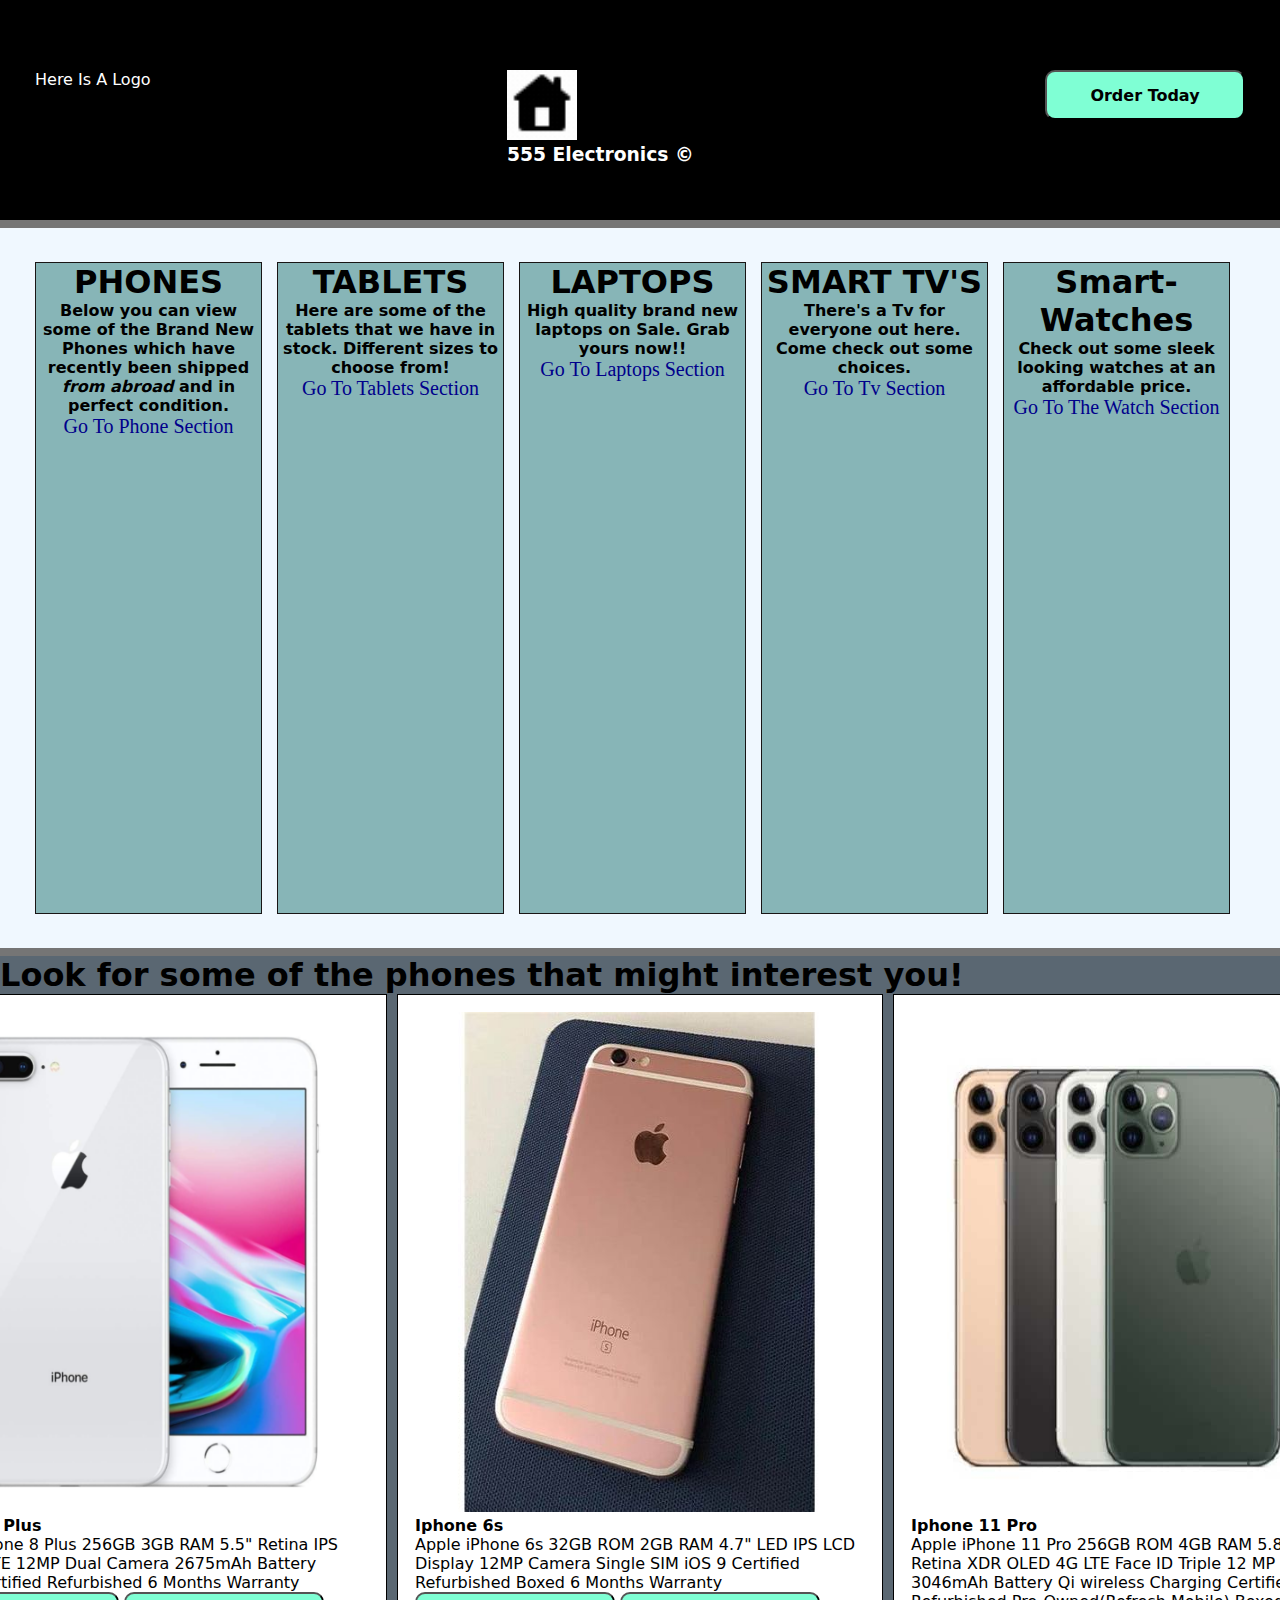
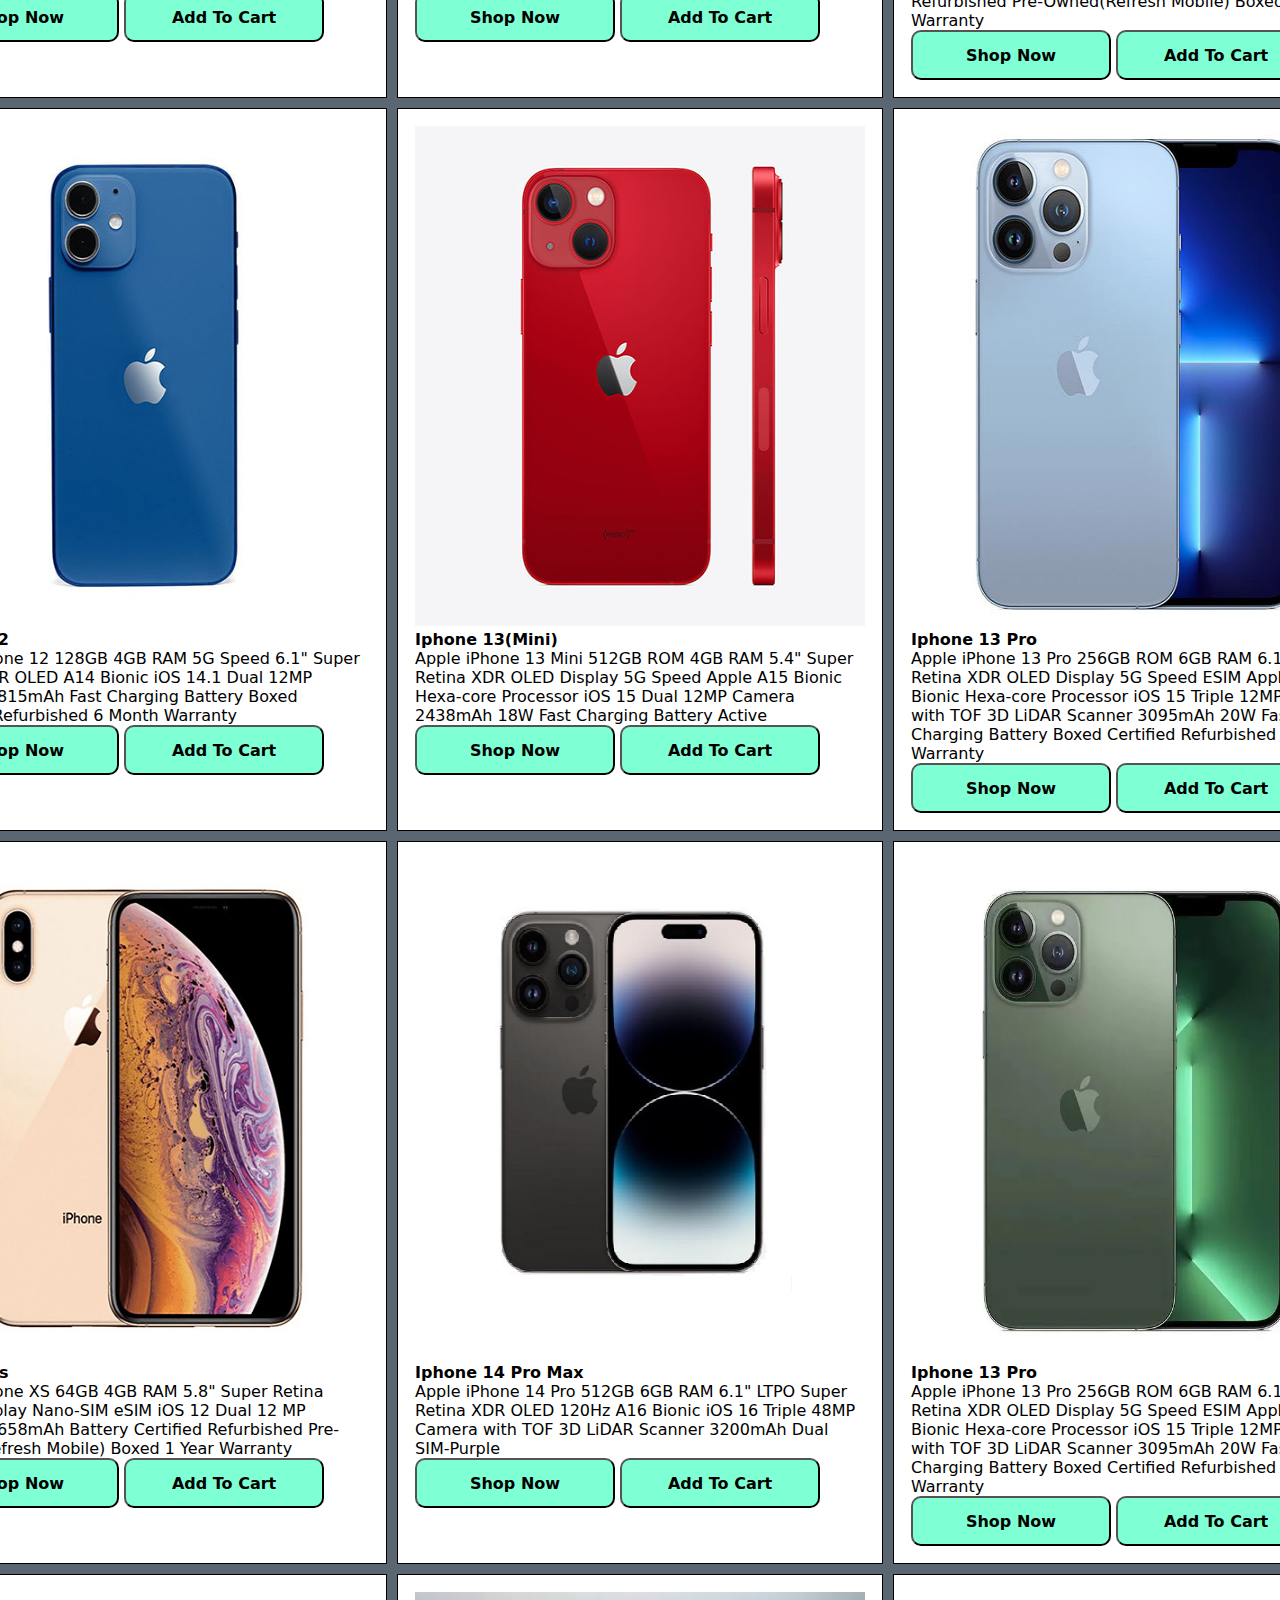
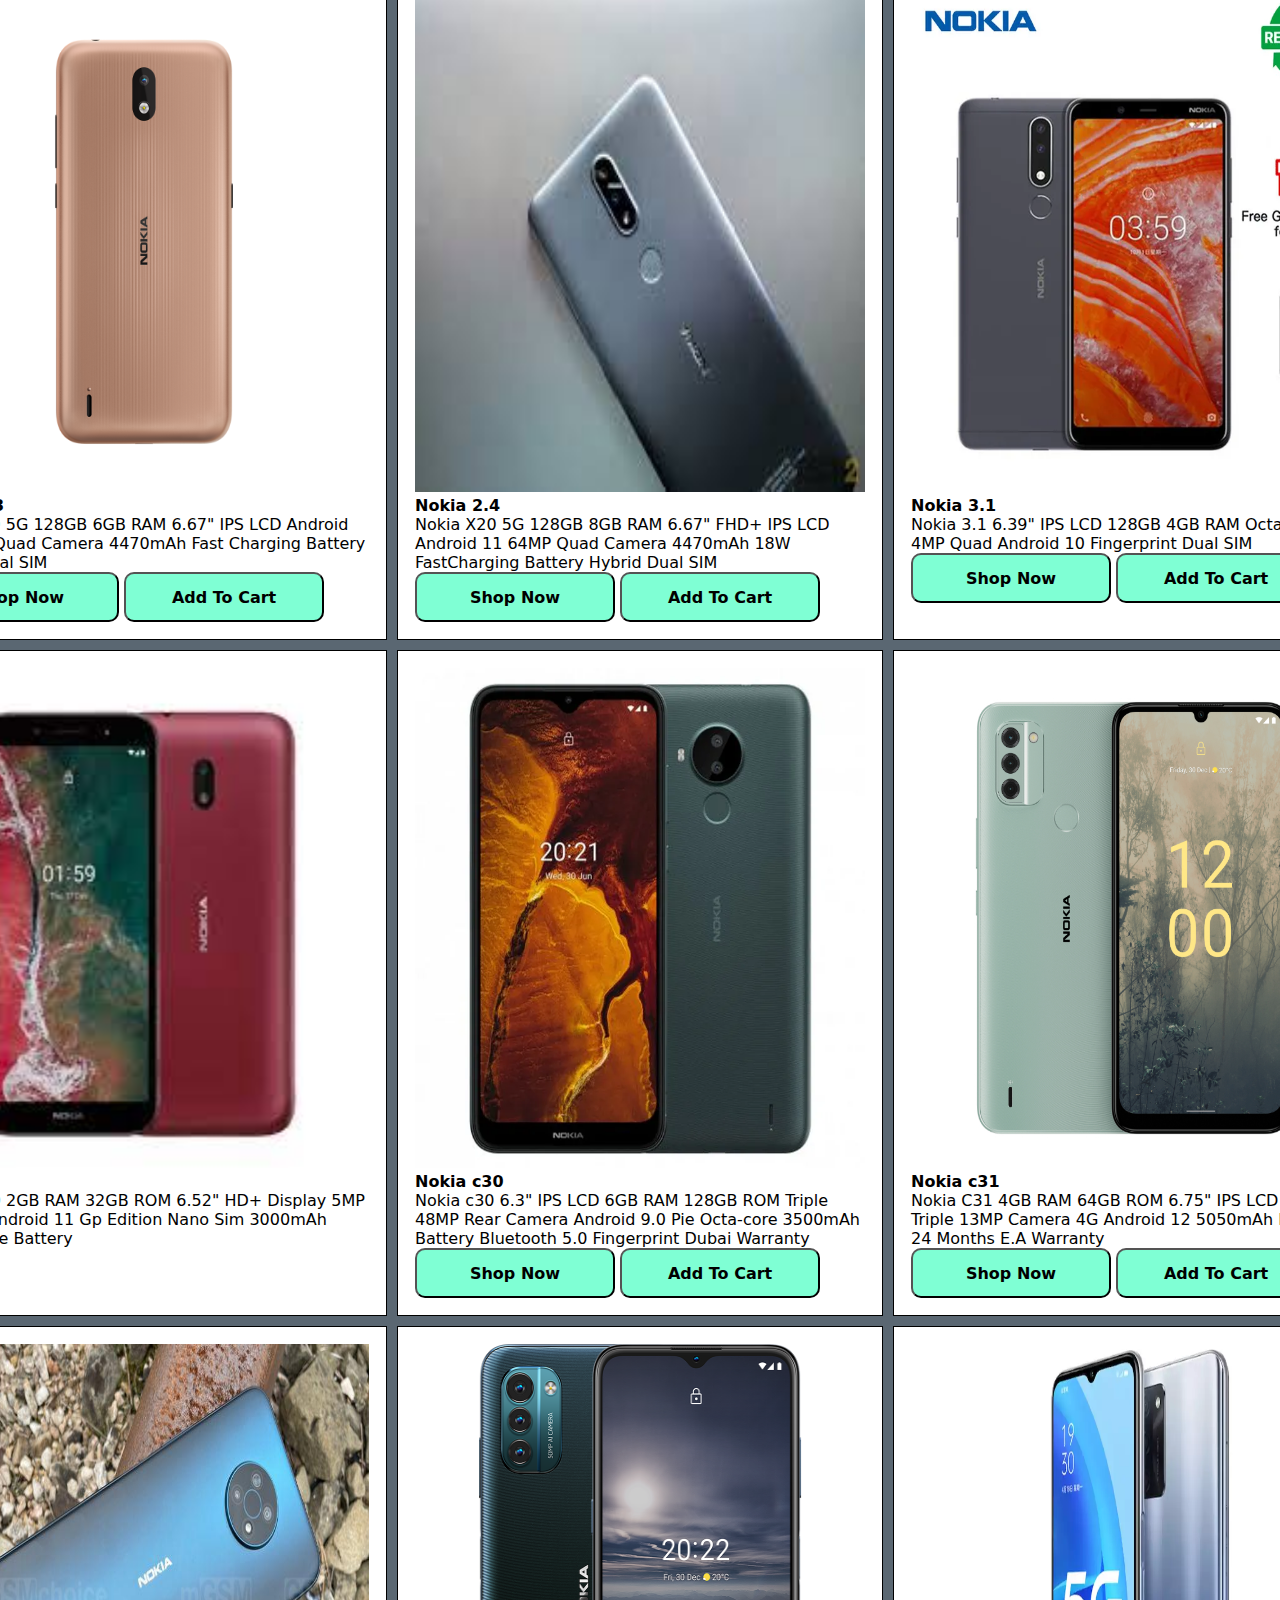
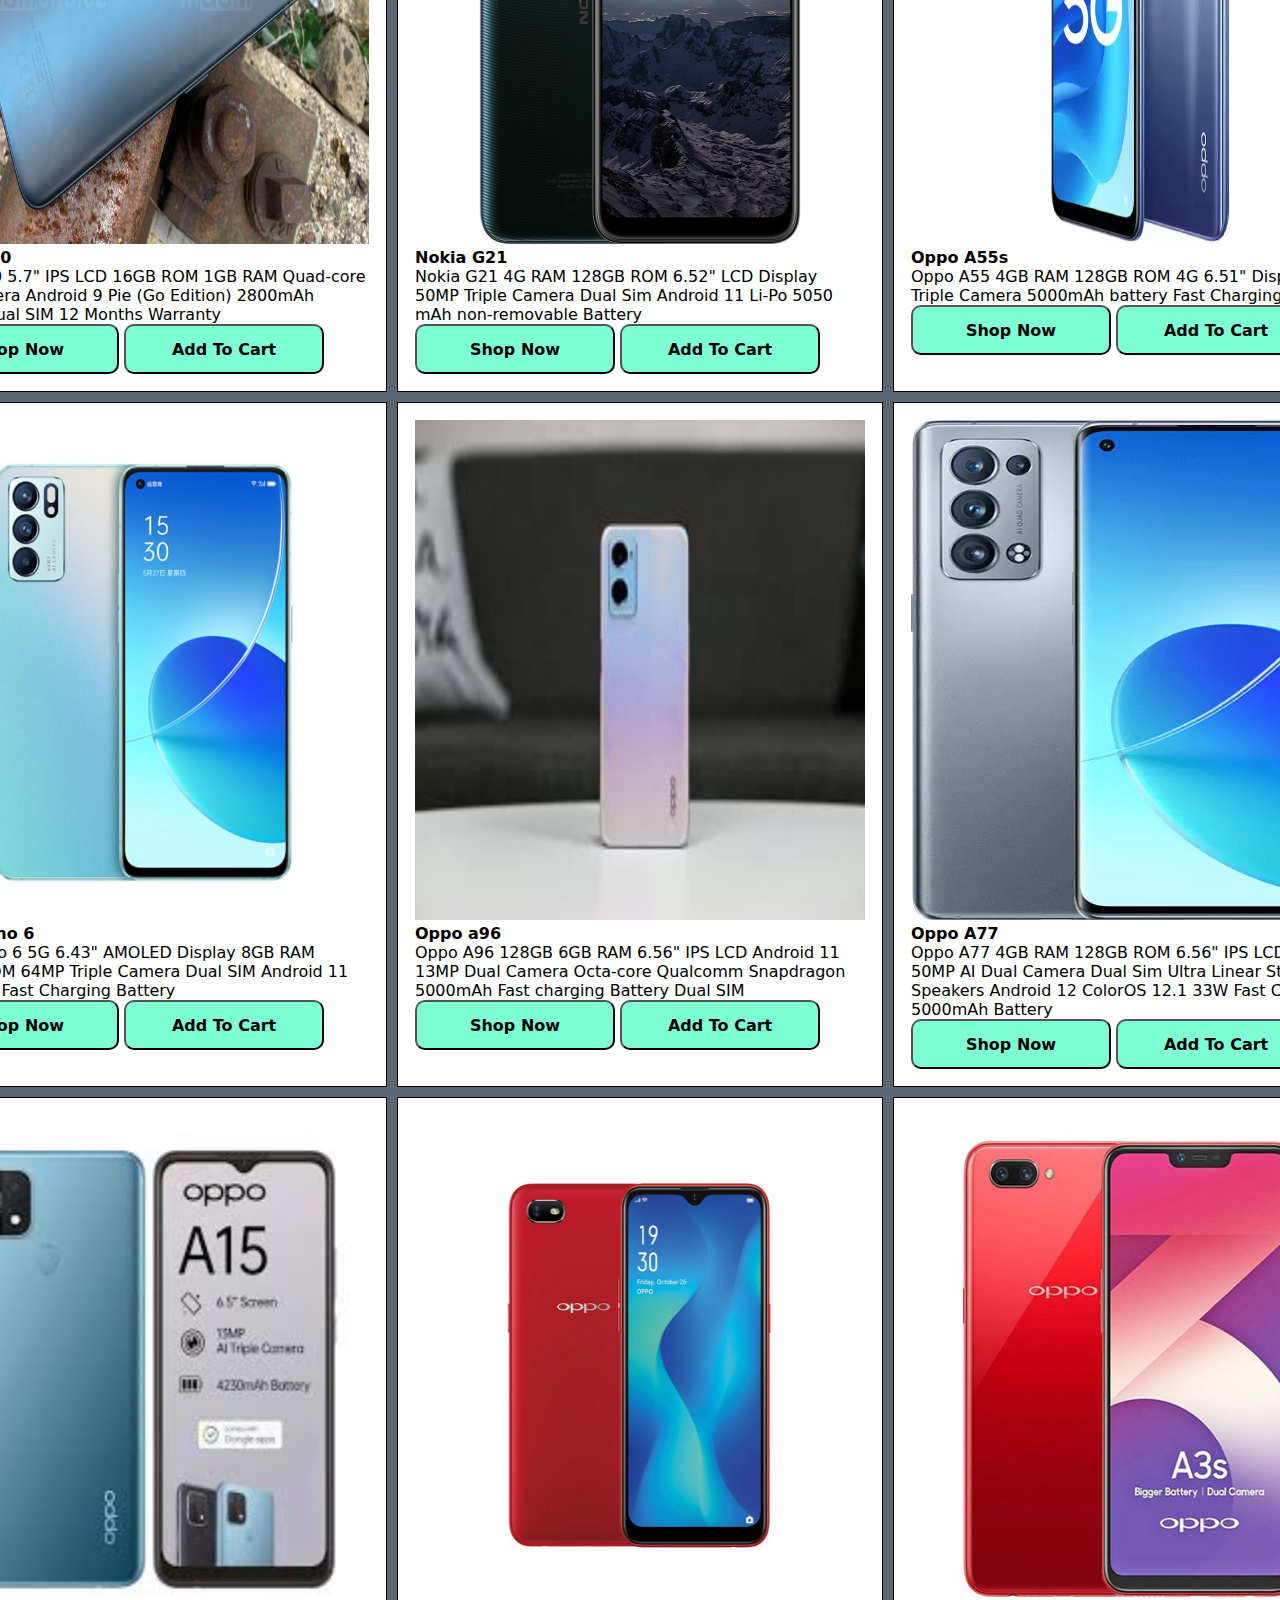
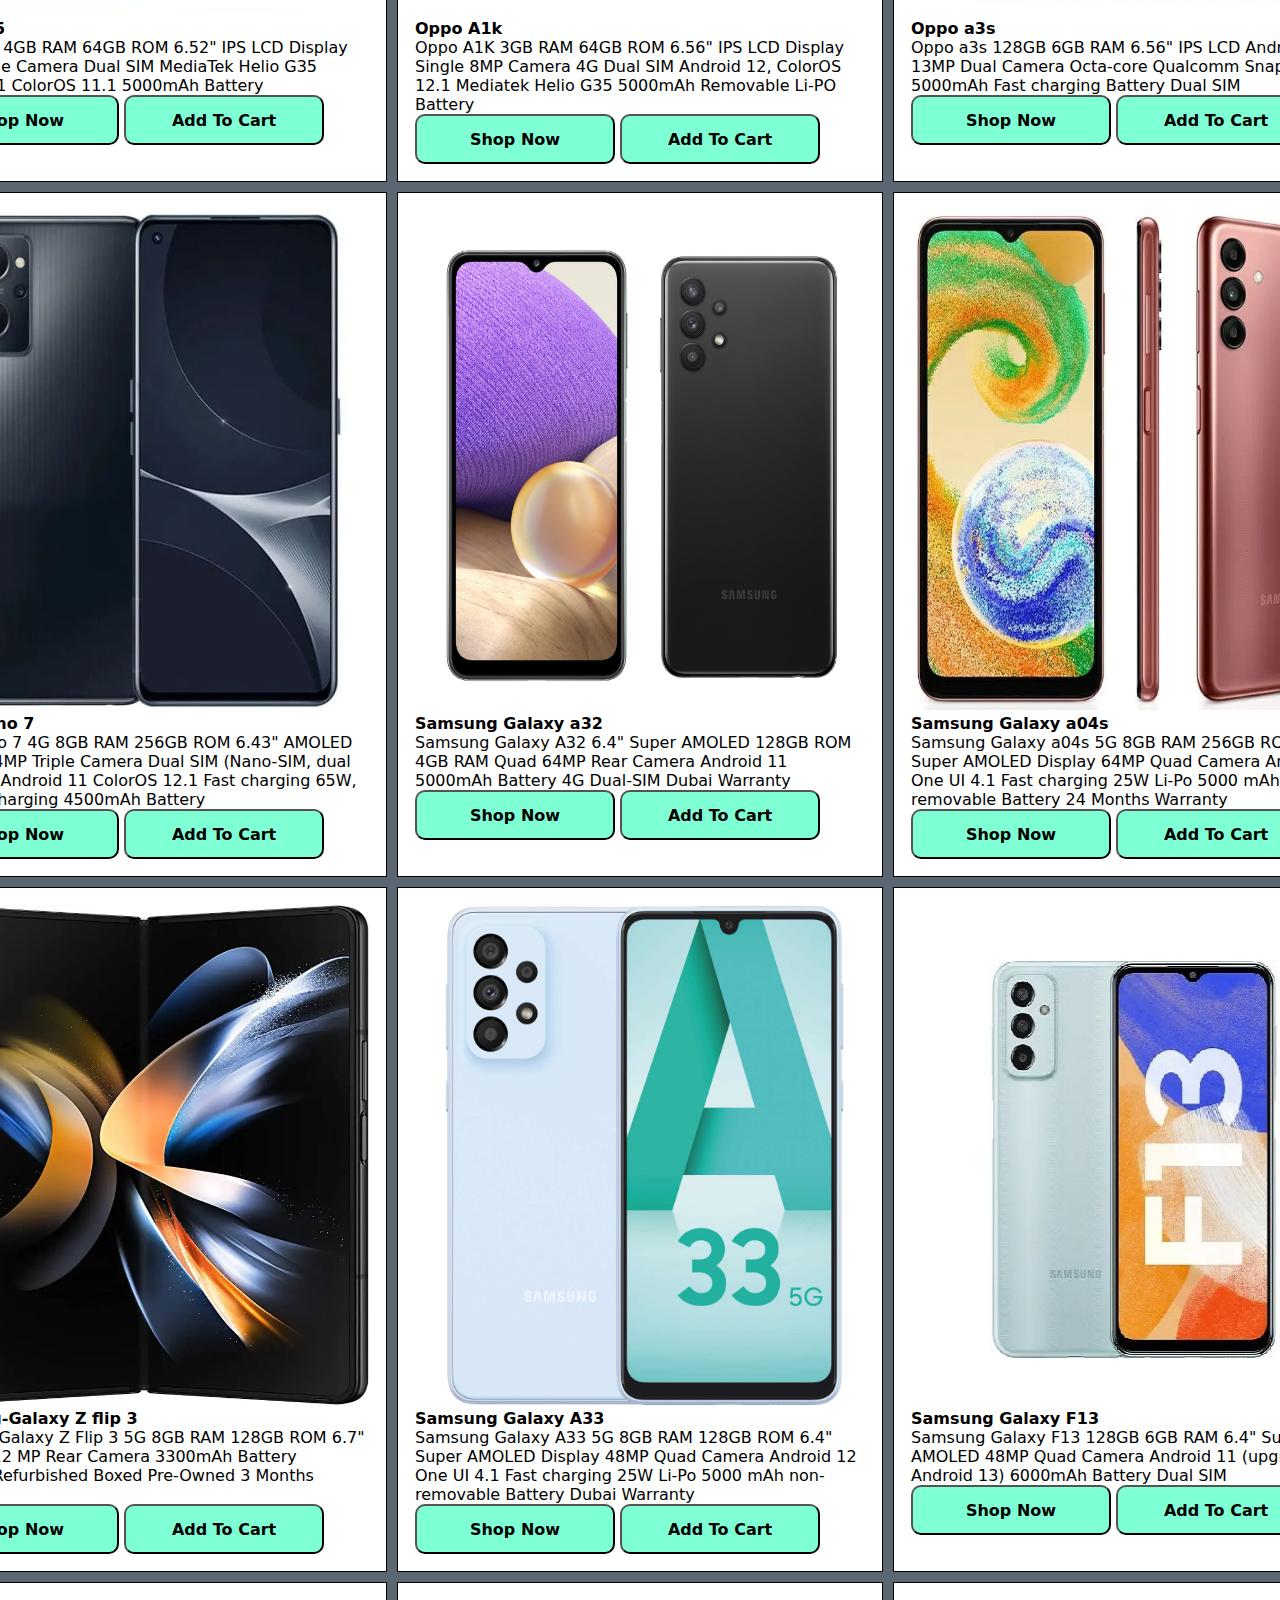
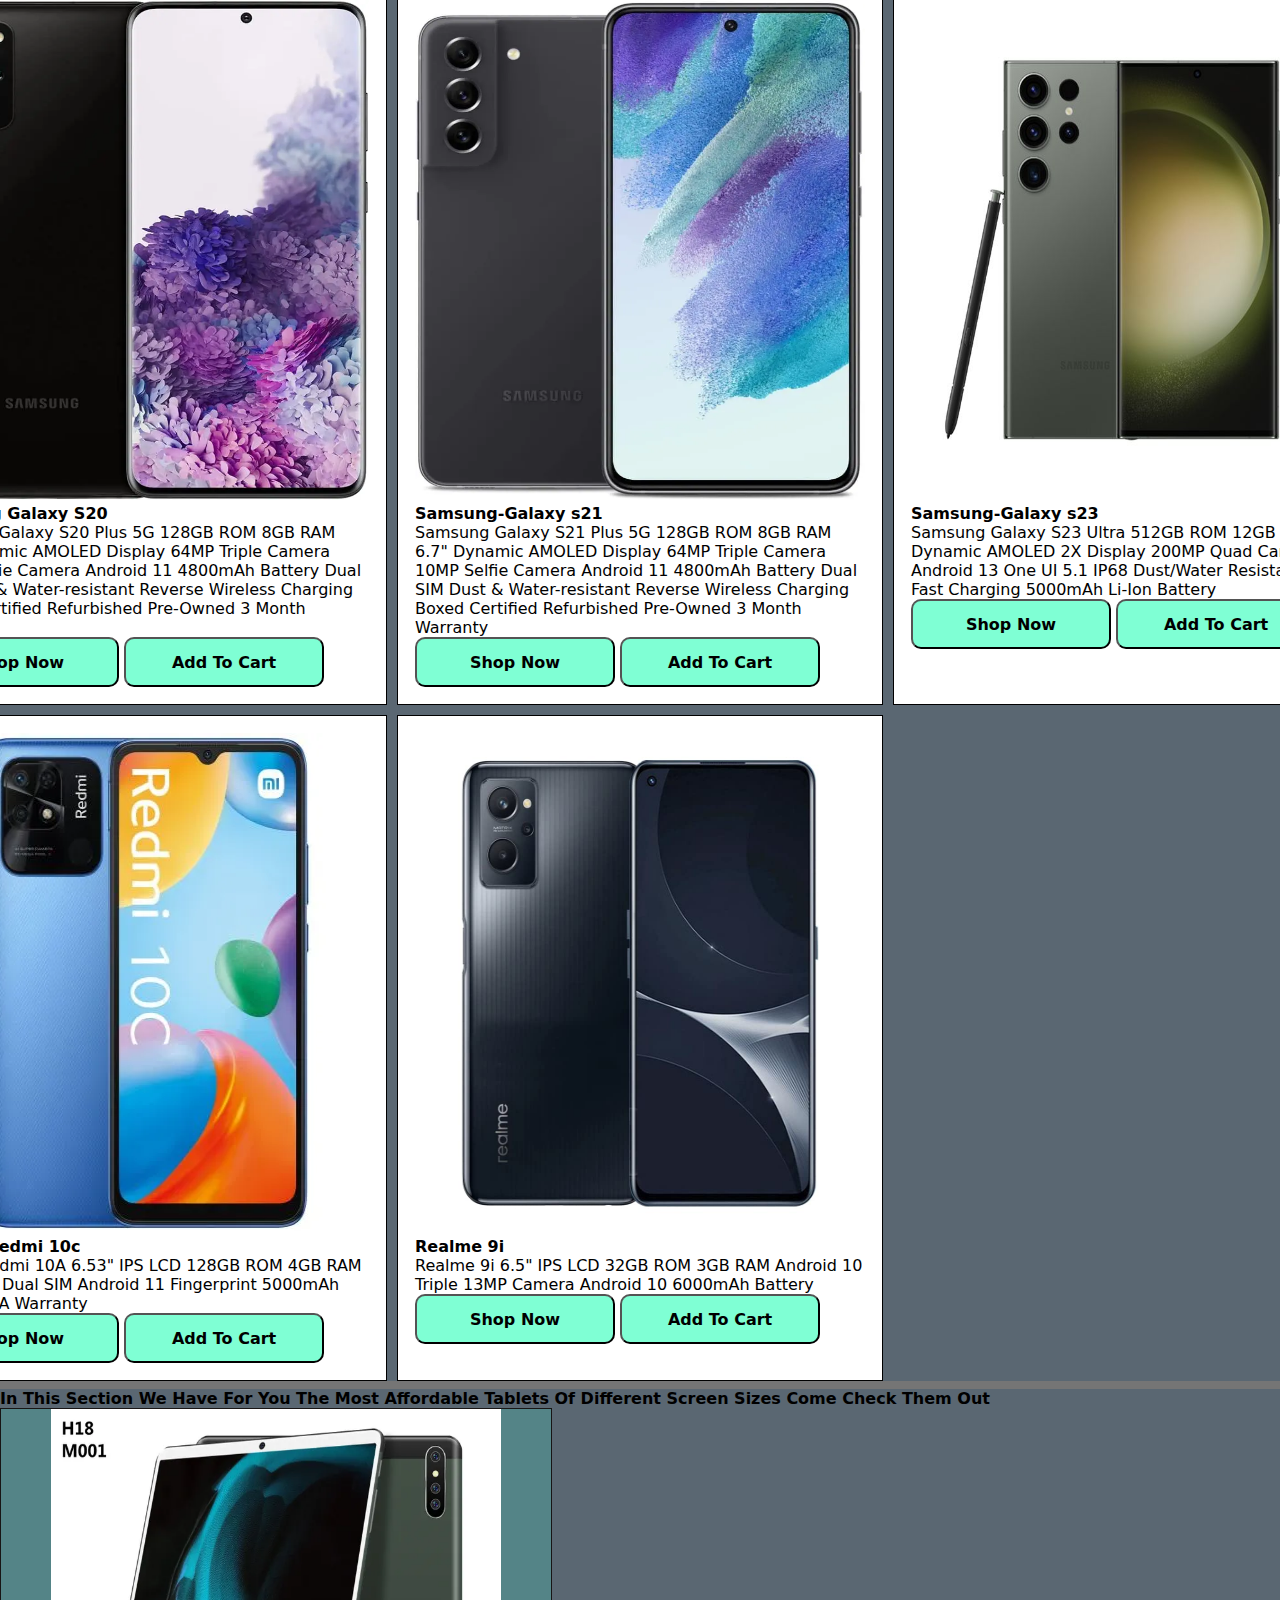
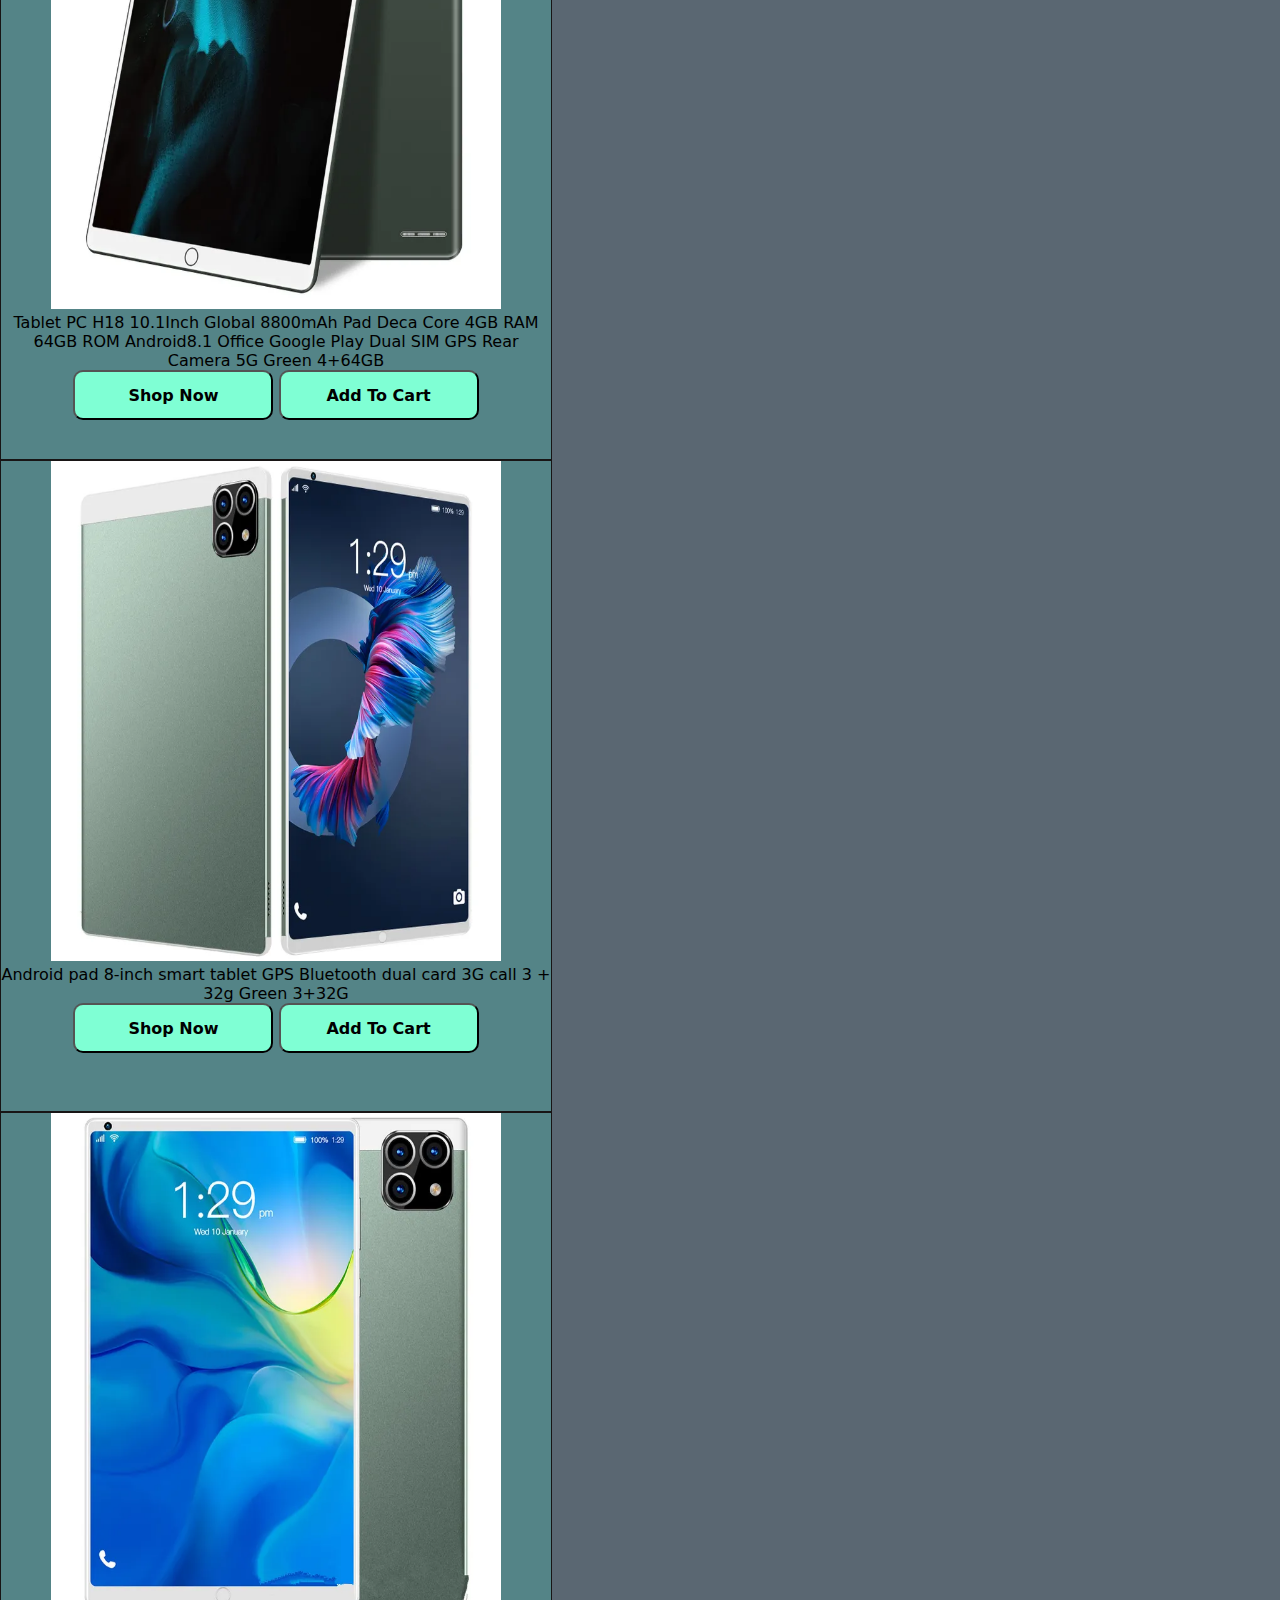
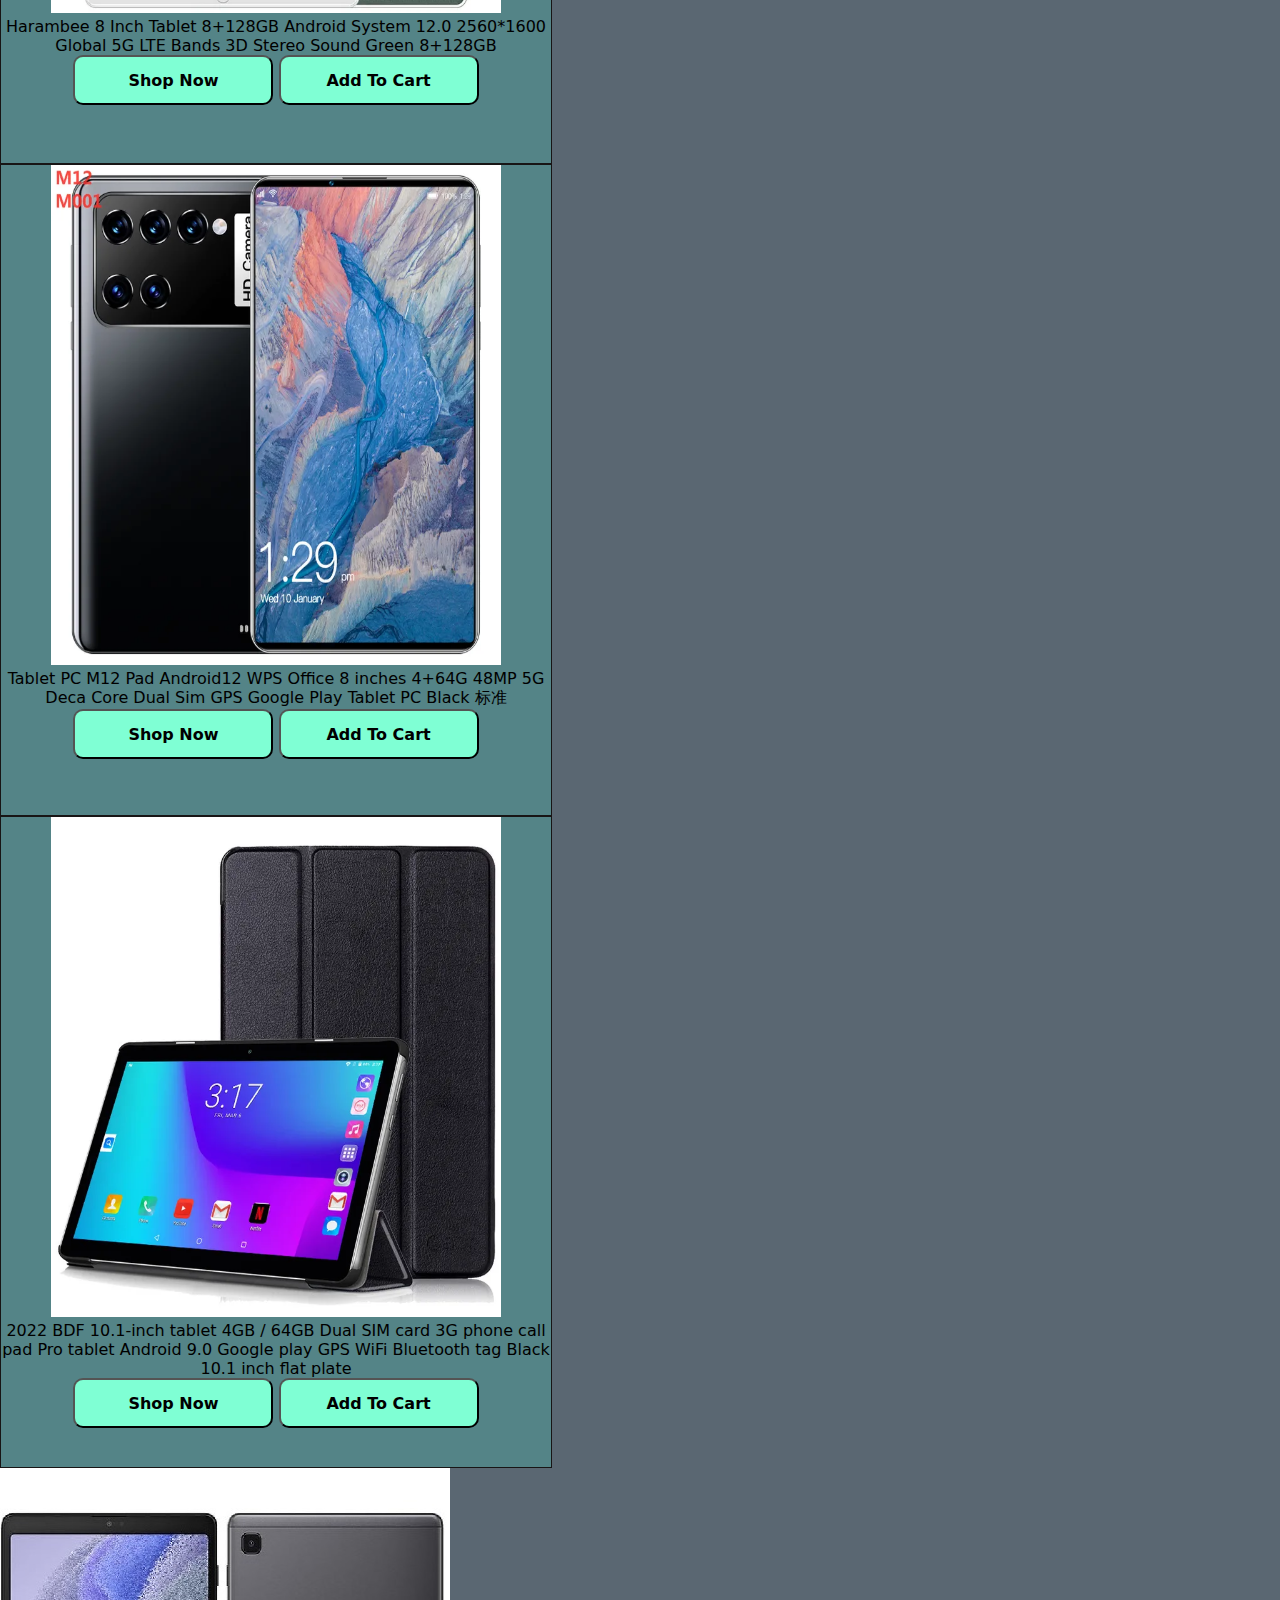
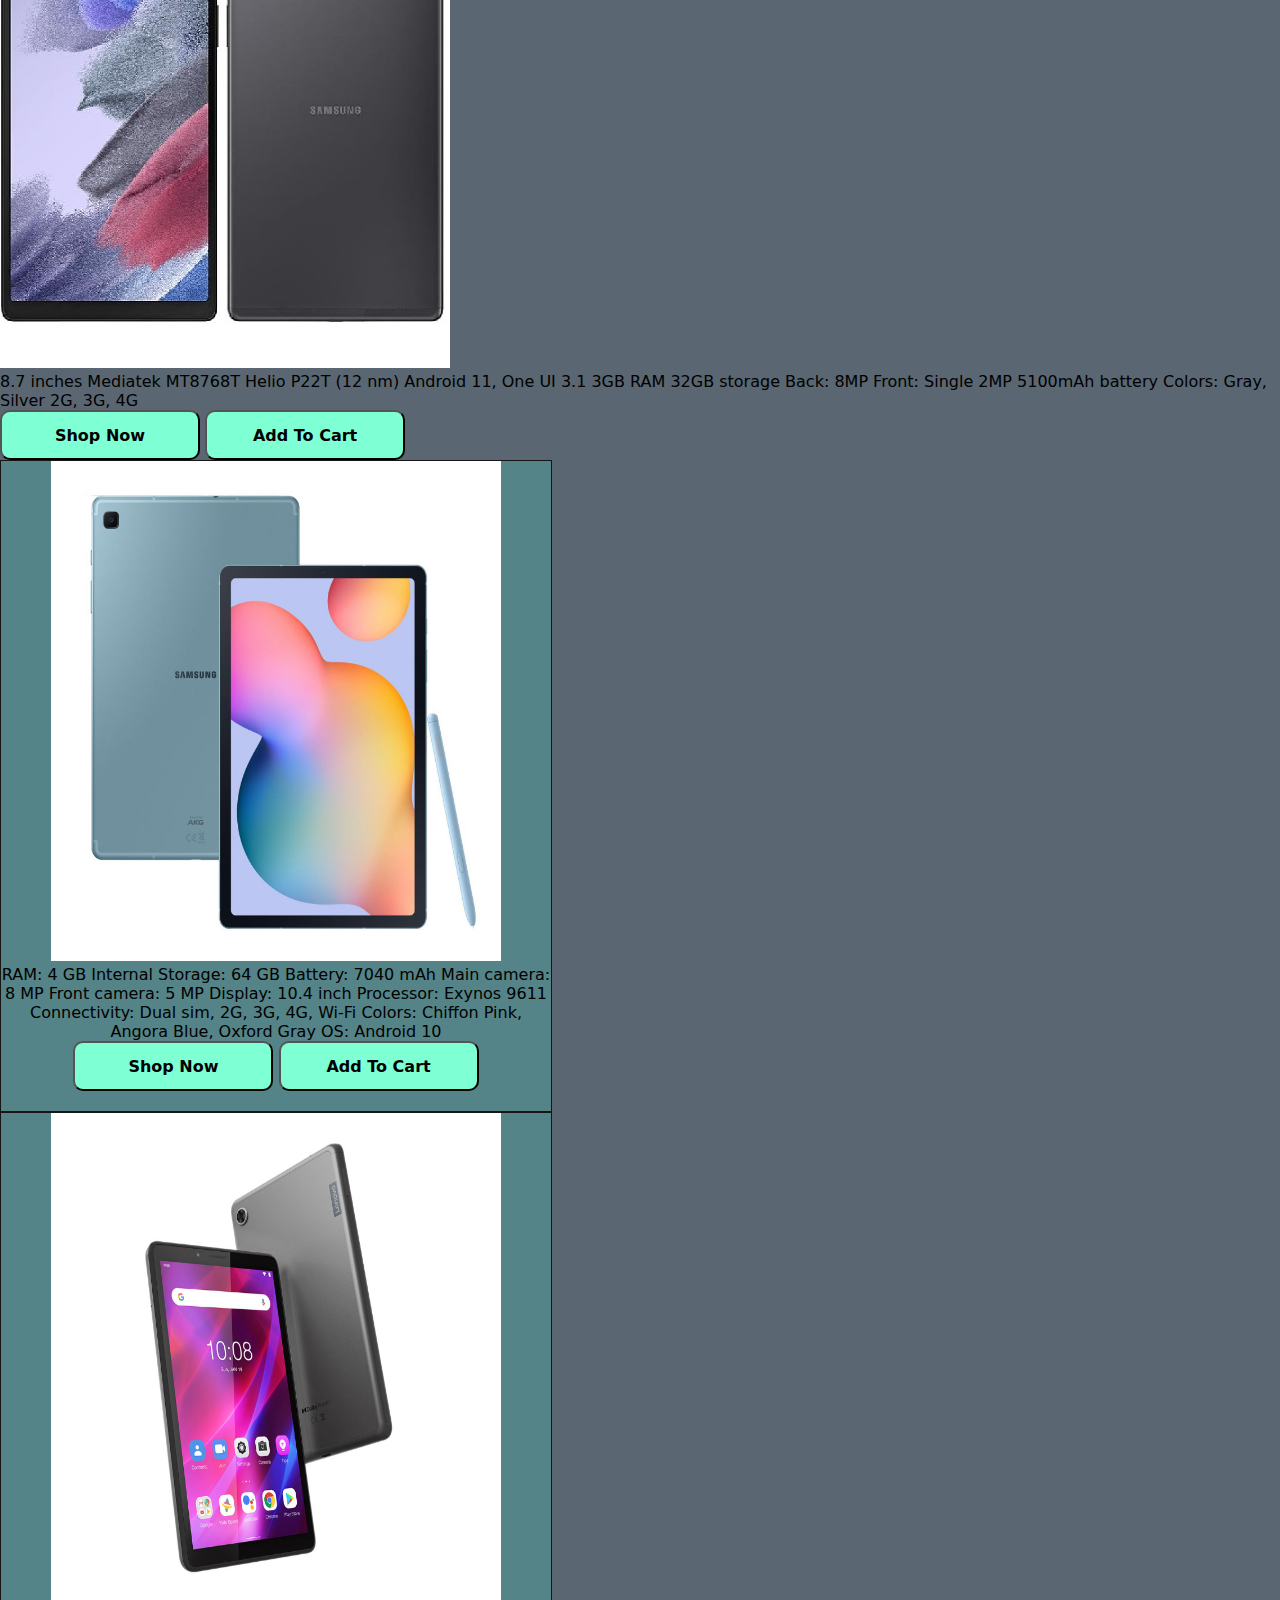
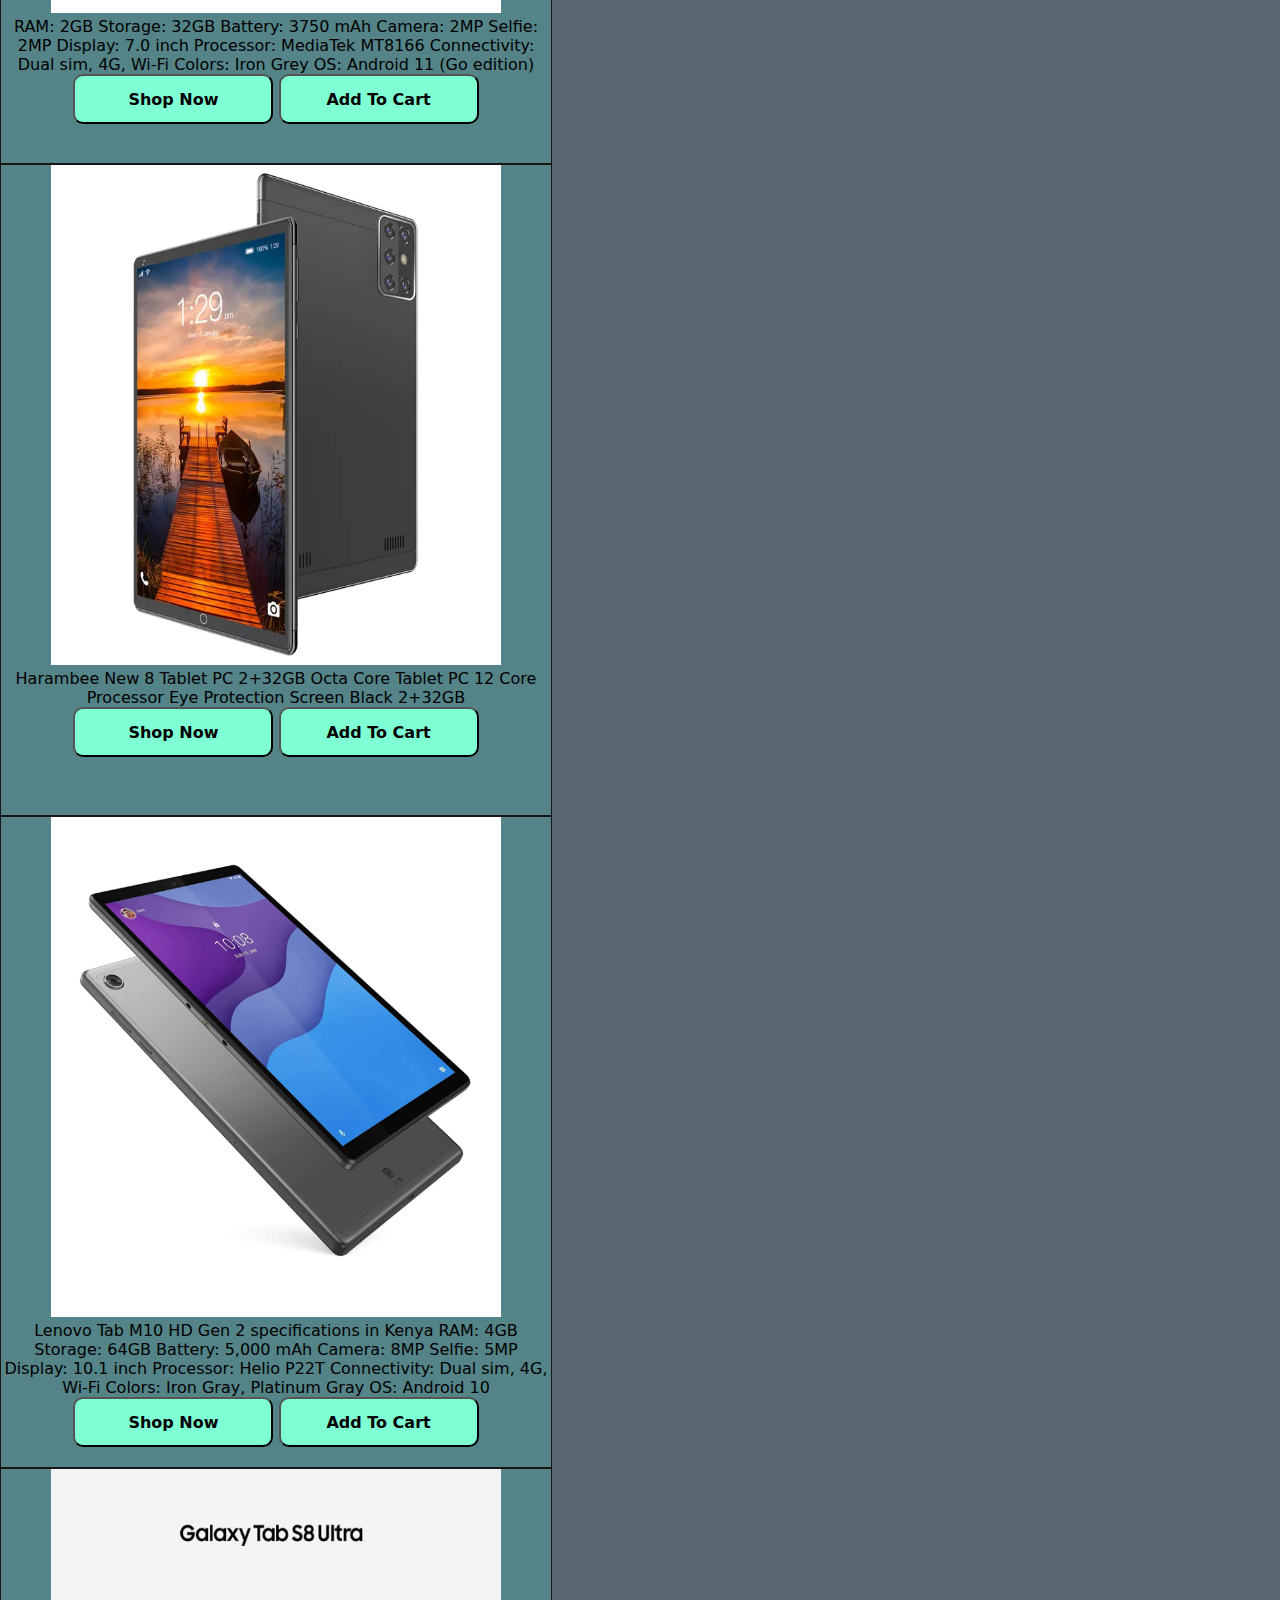
==== index.html @ b8b6669a "Added Images And A Tablets assets folder" ====
<!DOCTYPE html>
<html lang="en">
<head>
    <meta charset="UTF-8">
    <meta http-equiv="X-UA-Compatible" content="IE=edge">
    <meta name="viewport" content="width=device-width, initial-scale=1.0">
    <title>555 Electronics| |Kenya</title>
    <link rel="stylesheet" href="style.css">
    <link rel="shortcut icon" href="./General assets/icons8-multiple-devices-64.png" type="image/x-icon">
</head>
<body>
    <!-- This Is the Navigation Bar of The Website -->
    <nav>
        <div class="banner-wrap">
            <div class="home-logo">
                Here Is A Logo
                <img src="" alt="" >
            </div>

            <div class="store-name">
                <div class="home-gif"><img src="./General assets/icons8-home-page.gif" alt=""></div>
                <div>
                    <h3>555 Electronics &copy </h3>
                </div>
            </div>

            <div class="order-button">
                <button>Order Today</button>
            </div>
        </div>
    </nav>

<!--Here Is The Main Section Of The Ecommerce Page  -->
    <main>
        <section id="top-page">

            <!-- Phones Card -->
            <div class="phone">
                <div class="phone-card">
                    <h1 class="card-title">PHONES</h1>
                    <h4 class="card-sub-title">Below you can view some of the <strong>Brand New Phones</strong>  which have recently been shipped <em>from abroad</em> and in perfect condition.</h4> 
                    <a href="#phone-section">Go To Phone Section</a>
                </div>
            </div>


            <!-- Tablets Card -->
            <div class="tablets">
                <h1 class="card-title">TABLETS</h1>
                <h4 class="card-sub-title">Here are some of the tablets that we have in stock. <strong>Different sizes to choose from!</strong></h4>
                <a href="#tablets-section">Go To Tablets Section</a>
            </div>


            <!-- Laptops Card -->
            <div class="laptops">
                <div class="laptop-card">
                    <h1 class="card-title">LAPTOPS</h1>
                    <h4 class="card-sub-title">High quality brand new laptops on Sale. <strong>Grab yours now!!</strong></h4>
                    <a href="#laptop-section">Go To Laptops Section</a>
                </div>
            </div>


            <!-- TV'S Card -->
            <div class="tvs">
                <h1 class="card-title">SMART TV'S</h1>
                <h4 class="card-sub-title">There's a Tv for everyone out here. Come check out some choices.</h4>
                <a href="#tv-section">Go To Tv Section</a>
            </div>


            <!-- Smart Watches Card -->
            <div class="watches">
                <h1 class="card-title">Smart-Watches</h1>
                <h4 class="card-sub-title">Check out some sleek looking watches at an affordable price.</h4>
                <a href="#watch-section">Go To The Watch Section</a>
            </div>


        </section>

        <section id="phone-section">
            <h1>Look for some of the phones that might interest you!</h1>
            <div class="phone-selections">

                <div class="phones">
                    <img src="./Apple Assets/Apple-iPhone-8-Plus-Silver-510x510.png" alt="" class="phone-images">
                    <h4 class="names">Iphone 8 Plus</h4>
                    <p>Apple iPhone 8 Plus 256GB 3GB RAM 5.5" Retina IPS LCD 4G LTE 12MP Dual Camera 2675mAh Battery Boxed Certified Refurbished 6 Months Warranty</p>
                    <button>Shop Now</button>
                    <button>Add To Cart</button>
                </div>          
                <div class="phones">
                    <img src="./Apple Assets/Iphone 6s.jpg" alt="" class="phone-images"> 
                    <h4 class="names">Iphone 6s</h4>
                    <p>Apple iPhone 6s 32GB ROM 2GB RAM 4.7" LED IPS LCD Display 12MP Camera Single SIM iOS 9 Certified Refurbished Boxed 6 Months Warranty</p>
                    <button>Shop Now</button>
                    <button>Add To Cart</button>
                </div>
                <div class="phones">
                    <img src="./Apple Assets/Iphone 11 pro.jpg" alt="" class="phone-images">
                    <h4 class="names">Iphone 11 Pro</h4>
                    <p>Apple iPhone 11 Pro 256GB ROM 4GB RAM 5.8" Super Retina XDR OLED 4G LTE Face ID Triple 12 MP Camera 3046mAh Battery Qi wireless Charging Certified Refurbished Pre-Owned(Refresh Mobile) Boxed 1 Year Warranty</p>
                    <button>Shop Now</button>
                    <button>Add To Cart</button>
                </div>
                <div class="phones">
                    <img src="./Apple Assets/Iphone 12.jpg" alt="" class="phone-images">
                    <h4 class="names">Iphone 12</h4>
                    <p>Apple iPhone 12 128GB 4GB RAM 5G Speed 6.1" Super Retina XDR OLED A14 Bionic iOS 14.1 Dual 12MP Camera 2815mAh Fast Charging Battery Boxed Certified Refurbished 6 Month Warranty</p>
                    <button>Shop Now</button>
                    <button>Add To Cart</button>
                </div>
                <div class="phones">
                    <img src="./Apple Assets/Iphone 13 mini.jpg" alt="" class="phone-images">
                    <h4 class="names">Iphone 13(Mini)</h4>
                    <p>Apple iPhone 13 Mini 512GB ROM 4GB RAM 5.4" Super Retina XDR OLED Display 5G Speed Apple A15 Bionic Hexa-core Processor iOS 15 Dual 12MP Camera 2438mAh 18W Fast Charging Battery Active</p>
                    <button>Shop Now</button>
                    <button>Add To Cart</button>
                </div>
                <div class="phones">
                    <img src="./Apple Assets/Iphone 13 pro.jpg" alt="" class="phone-images">
                    <h4 class="names">Iphone 13 Pro</h4>
                    <p>Apple iPhone 13 Pro 256GB ROM 6GB RAM 6.1" Super Retina XDR OLED Display 5G Speed ESIM Apple A15 Bionic Hexa-core Processor iOS 15 Triple 12MP Camera with TOF 3D LiDAR Scanner 3095mAh 20W Fast Charging Battery Boxed Certified Refurbished 6 Month Warranty</p>
                    <button>Shop Now</button>
                    <button>Add To Cart</button>
                </div>
                <div class="phones">
                    <img src="./Apple Assets/Iphone xs.jpg" alt="" class="phone-images">
                    <h4 class="names">Iphone Xs</h4>
                    <p>Apple iPhone XS 64GB 4GB RAM 5.8" Super Retina OLED Display Nano-SIM eSIM iOS 12 Dual 12 MP Camera 2658mAh Battery Certified Refurbished Pre-Owned(Refresh Mobile) Boxed 1 Year Warranty</p>
                    <button>Shop Now</button>
                    <button>Add To Cart</button>
                </div>
                <div class="phones">
                    <img src="./Apple Assets/Iphone-14-Pro-Max-1TB-Space-Black.jpg" alt="" class="phone-images">
                    <h4 class="names">Iphone 14 Pro Max</h4>
                    <p>Apple iPhone 14 Pro 512GB 6GB RAM 6.1" LTPO Super Retina XDR OLED 120Hz A16 Bionic iOS 16 Triple 48MP Camera with TOF 3D LiDAR Scanner 3200mAh Dual SIM-Purple</p>
                    <button>Shop Now</button>
                    <button>Add To Cart</button>
                </div>
                <div class="phones">
                    <img src="./Apple Assets/Iphone 13 pro.webp" alt="" class="phone-images">
                    <h4 class="names">Iphone 13 Pro</h4>
                    <p>Apple iPhone 13 Pro 256GB ROM 6GB RAM 6.1" Super Retina XDR OLED Display 5G Speed ESIM Apple A15 Bionic Hexa-core Processor iOS 15 Triple 12MP Camera with TOF 3D LiDAR Scanner 3095mAh 20W Fast Charging Battery Boxed Certified Refurbished 6 Month Warranty</p>
                    <button>Shop Now</button>
                    <button>Add To Cart</button>
                    
                </div>
                <div class="phones">
                    <img src="./Nokia Assets/Nokia 1.3.png" alt="" class="phone-images">
                    <h4 class="names">  Nokia 1.3</h4>
                    <p>Nokia X10 5G 128GB 6GB RAM 6.67" IPS LCD Android 11 48MP Quad Camera 4470mAh Fast Charging Battery Hybrid Dual SIM</p>
                    <button>Shop Now</button>
                    <button>Add To Cart</button>
                </div>
                <div class="phones">
                    <img src="./Nokia Assets/nokia 2.4.jpeg" alt="" class="phone-images">
                    <h4 class="names">Nokia 2.4</h4>
                    <p>Nokia X20 5G 128GB 8GB RAM 6.67" FHD+ IPS LCD Android 11 64MP Quad Camera 4470mAh 18W FastCharging Battery Hybrid Dual SIM</p>
                    <button>Shop Now</button>
                    <button>Add To Cart</button>
                </div> 
                <div class="phones">
                    <img src="./Nokia Assets/Nokia 3.1.webp" alt="" class="phone-images">
                    <h4 class="names">Nokia 3.1</h4>
                    <p>Nokia 3.1 6.39" IPS LCD 128GB 4GB RAM Octa-core 4MP Quad Android 10 Fingerprint Dual SIM</p>
                    <button>Shop Now</button>
                    <button>Add To Cart</button>
                </div> 
                <div class="phones">
                    <img src="./Nokia Assets/Nokia c1.jpeg" alt="" class="phone-images">
                    <h4 class="names">Nokia c1</h4>
                    <p>Nokia C10 2GB RAM 32GB ROM 6.52" HD+ Display 5MP Camera Android 11 Gp Edition Nano Sim 3000mAh Removable Battery</p>
                </div>
                <div class="phones">
                    <img src="./Nokia Assets/Nokia c30.webp" alt="" class="phone-images">
                    <h4 class="names">Nokia c30</h4>
                    <p>Nokia c30 6.3" IPS LCD 6GB RAM 128GB ROM Triple 48MP Rear Camera Android 9.0 Pie Octa-core 3500mAh Battery Bluetooth 5.0 Fingerprint Dubai Warranty</p>
                    <button>Shop Now</button>
                    <button>Add To Cart</button>
                </div> 
                <div class="phones">
                    <img src="./Nokia Assets/Nokia C31.jpeg" alt="" class="phone-images">
                    <h4 class="names">Nokia c31</h4>
                    <p>Nokia C31 4GB RAM 64GB ROM 6.75" IPS LCD Display Triple 13MP Camera 4G Android 12 5050mAh Battery 24 Months E.A Warranty</p>
                    <button>Shop Now</button>
                    <button>Add To Cart</button>
                </div> 
                <div class="phones">
                    <img src="./Nokia Assets/Nokia G50.jpg" alt="" class="phone-images">
                    <h4 class="names">Nokia G50</h4>
                    <p>Nokia G50 5.7" IPS LCD 16GB ROM 1GB RAM Quad-core 5MP Camera Android 9 Pie (Go Edition) 2800mAh Battery Dual SIM 12 Months Warranty</p>
                    <button>Shop Now</button>
                    <button>Add To Cart</button>
                    
                </div>
                <div class="phones">
                    <img src="./Nokia Assets/nokia-G21.png" alt="" class="phone-images">
                    <h4 class="names">Nokia G21</h4>
                    <p>Nokia G21 4G RAM 128GB ROM 6.52" LCD Display 50MP Triple Camera Dual Sim Android 11 Li-Po 5050 mAh non-removable Battery</p>
                    <button>Shop Now</button>
                    <button>Add To Cart</button>
                </div>
                <div class="phones">
                    <img src="./Oppo Assets/Oppo A55s.webp" alt="" class="phone-images">
                    <h4 class="names">Oppo A55s</h4>
                    <p>Oppo A55 4GB RAM 128GB ROM 4G 6.51" Display 50MP Triple Camera 5000mAh battery Fast Charging 18W</p>
                    <button>Shop Now</button>
                    <button>Add To Cart</button>
                </div>
                <div class="phones">
                    <img src="./Oppo Assets/Oppo-Reno-6.jpg" alt="" class="phone-images">
                    <h4 class="names">Oppo Reno 6</h4>
                    <p>Oppo Reno 6 5G 6.43" AMOLED Display 8GB RAM 128GB ROM 64MP Triple Camera Dual SIM Android 11 4300mAh Fast Charging Battery</p>
                    <button>Shop Now</button>
                    <button>Add To Cart</button>
                </div> 
                <div class="phones">
                    <img src="./Oppo Assets/oppo a96.jpeg" alt=""  class="phone-images">
                    <h4 class="names">Oppo a96</h4>
                    <p>Oppo A96 128GB 6GB RAM 6.56" IPS LCD Android 11 13MP Dual Camera Octa-core Qualcomm Snapdragon 5000mAh Fast charging Battery Dual SIM</p>
                    <button>Shop Now</button>
                    <button>Add To Cart</button>
                </div>
                <div class="phones">
                    <img src="./Oppo Assets/Oppo A77.webp" alt="" class="phone-images">
                    <h4 class="names">Oppo A77</h4>
                    <p>Oppo A77 4GB RAM 128GB ROM 6.56" IPS LCD Display 50MP AI Dual Camera Dual Sim Ultra Linear Stereo Speakers Android 12 ColorOS 12.1 33W Fast Charging 5000mAh Battery</p>
                    <button>Shop Now</button>
                    <button>Add To Cart</button>
                </div>
                <div class="phones">
                    <img src="./Oppo Assets/oppo a 15.jpeg" alt="" class="phone-images">
                    <h4 class="names">Oppo a15</h4>
                    <p>Oppo A15 4GB RAM 64GB ROM 6.52" IPS LCD Display 13MP Triple Camera Dual SIM MediaTek Helio G35 Android 11 ColorOS 11.1 5000mAh Battery</p>
                    <button>Shop Now</button>
                    <button>Add To Cart</button>
                </div>
                <div class="phones">
                    <img src="./Oppo Assets/Oppo-A1k.png" alt="" class="phone-images">
                    <h4 class="names">Oppo A1k</h4>
                    <p>Oppo A1K 3GB RAM 64GB ROM 6.56" IPS LCD Display Single 8MP Camera 4G Dual SIM Android 12, ColorOS 12.1 Mediatek Helio G35 5000mAh Removable Li-PO Battery</p>
                    <button>Shop Now</button>
                    <button>Add To Cart</button>
                </div>
                <div class="phones">
                    <img src="./Oppo Assets/oppo-a3s.jpeg" alt="" class="phone-images">
                    <h4 class="names">Oppo a3s</h4>
                    <p>Oppo a3s 128GB 6GB RAM 6.56" IPS LCD Android 11 13MP Dual Camera Octa-core Qualcomm Snapdragon 5000mAh Fast charging Battery Dual SIM</p>
                    <button>Shop Now</button>
                    <button>Add To Cart</button>
                </div>
                <div class="phones">
                    <img src="./Oppo Assets/oppo reno 7.webp" alt="" class="phone-images">
                    <h4 class="names">Oppo Reno 7</h4>
                    <p>Oppo Reno 7 4G 8GB RAM 256GB ROM 6.43" AMOLED Display 64MP Triple Camera Dual SIM (Nano-SIM, dual stand-by) Android 11 ColorOS 12.1 Fast charging 65W, Reverse charging 4500mAh Battery</p>
                    <button>Shop Now</button>
                    <button>Add To Cart</button>
                </div>
                <div class="phones">
                    <img src="./Samsung Assets/a32.jpeg" alt="" class="phone-images">
                    <h4 class="names">Samsung Galaxy a32</h4>
                    <p>Samsung Galaxy A32 6.4" Super AMOLED 128GB ROM 4GB RAM Quad 64MP Rear Camera Android 11 5000mAh Battery 4G Dual-SIM Dubai Warranty</p>
                    <button>Shop Now</button>
                    <button>Add To Cart</button>
                </div>
                <div class="phones">
                    <img src="./Samsung Assets/Galaxy a04s.jpeg" alt="" class="phone-images">
                    <h4 class="names">Samsung Galaxy a04s</h4>
                    <p>Samsung Galaxy a04s 5G 8GB RAM 256GB ROM 6.5" Super AMOLED Display 64MP Quad Camera Android 12 One UI 4.1 Fast charging 25W Li-Po 5000 mAh non-removable Battery 24 Months Warranty</p>
                    <button>Shop Now</button>
                    <button>Add To Cart</button>
                </div>
                <div class="phones">
                    <img src="./Samsung Assets/Galaxy-z.jpg.webp" alt="" class="phone-images">
                    <h4 class="names">Samsung-Galaxy Z flip 3</h4>
                    <p>Samsung Galaxy Z Flip 3 5G 8GB RAM 128GB ROM 6.7" 12 MP + 12 MP Rear Camera 3300mAh Battery Certified Refurbished Boxed Pre-Owned 3 Months Warranty</p>
                    <button>Shop Now</button>
                    <button>Add To Cart</button>
                </div>
                <div class="phones">
                    <img src="./Samsung Assets/Samsung A33.png" alt="" class="phone-images">
                    <h4 class="names">Samsung Galaxy A33</h4>
                    <p>Samsung Galaxy A33 5G 8GB RAM 128GB ROM 6.4" Super AMOLED Display 48MP Quad Camera Android 12 One UI 4.1 Fast charging 25W Li-Po 5000 mAh non-removable Battery Dubai Warranty</p>
                    <button>Shop Now</button>
                    <button>Add To Cart</button>
                </div>
                <div class="phones">
                    <img src="./Samsung Assets/Samsung-Galaxy-F13-1.jpg" alt="" class="phone-images">
                    <h4 class="names">Samsung Galaxy F13</h4>
                    <p>	Samsung Galaxy F13 128GB 6GB RAM 6.4" Super AMOLED 48MP Quad Camera Android 11 (upgradable to Android 13) 6000mAh Battery Dual SIM</p>
                    <button>Shop Now</button>
                    <button>Add To Cart</button>
                </div>
                <div class="phones">
                    <img src="./Samsung Assets/s20.webp" alt="" class="phone-images">
                    <h4 class="names">Samsung Galaxy S20</h4>
                    <p>Samsung Galaxy S20 Plus 5G 128GB ROM 8GB RAM 6.4" Dynamic AMOLED Display 64MP Triple Camera 10MP Selfie Camera Android 11 4800mAh Battery Dual SIM Dust & Water-resistant Reverse Wireless Charging Boxed Certified Refurbished Pre-Owned 3 Month Warranty</p>
                    <button>Shop Now</button>
                    <button>Add To Cart</button>
                </div>
                <div class="phones">
                    <img src="./Samsung Assets/s21.webp" alt="" class="phone-images">
                    <h4 class="names">Samsung-Galaxy s21</h4>
                    <p>Samsung Galaxy S21 Plus 5G 128GB ROM 8GB RAM 6.7" Dynamic AMOLED Display 64MP Triple Camera 10MP Selfie Camera Android 11 4800mAh Battery Dual SIM Dust & Water-resistant Reverse Wireless Charging Boxed Certified Refurbished Pre-Owned 3 Month Warranty</p>
                    <button>Shop Now</button>
                    <button>Add To Cart</button>
                </div>
                <div class="phones">
                    <img src="./Samsung Assets/s23.jpg" alt="" class="phone-images">
                    <h4 class="names">Samsung-Galaxy s23</h4>
                    <p>Samsung Galaxy S23 Ultra 512GB ROM 12GB RAM 6.8" Dynamic AMOLED 2X Display 200MP Quad Camera Android 13 One UI 5.1 IP68 Dust/Water Resistant 45W Fast Charging 5000mAh Li-Ion Battery</p>
                    <button>Shop Now</button>
                    <button>Add To Cart</button>
                </div>
                <div class="phones">
                    <img src="./Xioami Assets/XIAOMI-Redmi-10C-6.71.webp" alt="" class="phone-images">
                    <h4 class="names">Xioami Redmi 10c</h4>
                    <p>Xiaomi Redmi 10A 6.53" IPS LCD 128GB ROM 4GB RAM Octa-core Dual SIM Android 11 Fingerprint 5000mAh Battery E.A Warranty</p>
                    <button>Shop Now</button>
                    <button>Add To Cart</button>
                </div>
                <div class="phones">
                    <img src="./Xioami Assets/Realme-9i.jpg" alt=""  class="phone-images">
                    <h4 class="names">Realme 9i</h4>
                    <p>Realme 9i 6.5" IPS LCD 32GB ROM 3GB RAM Android 10 Triple 13MP Camera Android 10 6000mAh Battery</p>
                    <button>Shop Now</button>
                    <button>Add To Cart</button>
                </div>    
                <!-- <div class="phones">
                    <img src="./Xioami Assets/Xiaomi-Redmi-Note-11s-1.jpg"  alt="" class="phone-images">
                    <h4 class="names">Xioami Redmi Note 11s</h4>
                    <p>Xiaomi Redmi Note 11s 6GB RAM 128GB ROM 6.43" AMOLED Display 108MP Quad Camera Android 11 MIUI 13 Li-Po 5000 mAh non-removable Battery</p>
                </div> -->
                <!-- <div class="phones">
                    <img src="./Xioami Assets/Xiaomi-Poco-M4-Pro-5G.jpg" alt="" class="phone-images">
                    <h4 class="names">Xioami Poco M4 Pro</h4>
                    <p>Xiaomi Poco M4 4GB RAM 128GB ROM 6.58" IPS LCD Display 50MP Triple Camera MediaTek Helio G99 Dual SIM Android 12, MIUI 13 5000mAh Battery</p>
                </div>
                <div class="phones">
                    <img src="./Xioami Assets/Xiaomi-12-Pro-5G-1.jpg" alt="" class="phone-images">
                    <h4 class="names">Xioami 12 Pro</h4>
                    <p>Xiaomi Mi 11 Ultra 5G 12GB RAM 256GB ROM 6.81" AMOLED Display 50MP Triple Camera Dual SIM Android 11, MIUI 12.5 Li-Po 5000 mAh, non-removable Battery</p>
                </div>
                <div class="phones">
                    <img src="./Xioami Assets/Xiaomi-Redmi-10.jpg" alt="" class="phone-images">
                    <h4 class="names">Xioami Redmi 10</h4>
                    <p>Xiaomi Redmi 10A 6.53" IPS LCD 128GB ROM 4GB RAM Octa-core Dual SIM Android 11 Fingerprint 5000mAh Battery E.A Warranty</p>
                </div> -->
            </div>
        </section>
        <section id="tablets-section">
            <h4>In This Section We Have For You The Most Affordable Tablets Of Different Screen Sizes Come Check Them Out</h4>
            <div class="tablet-selections">
                <div class="tablets">
                    <img src="./tablets/Tablet pc h81.webp" alt="" class="tablet-images">
                    <p>Tablet PC H18 10.1Inch Global 8800mAh Pad Deca Core 4GB RAM 64GB ROM Android8.1 Office Google Play Dual SIM GPS Rear Camera 5G Green 4+64GB</p>
                    <button>Shop Now</button>
                    <button>Add To Cart</button>
                </div>
                <div class="tablets">
                    <img src="./tablets/Android pad 8.webp" alt=""class="tablet-images">
                    <p>Android pad 8-inch smart tablet GPS Bluetooth dual card 3G call 3 + 32g Green 3+32G</p>
                    <button>Shop Now</button>
                    <button>Add To Cart</button>
                </div>
                <div class="tablets">
                    <img src="./tablets/Harambee 8.webp" alt=""class="tablet-images">
                    <p>Harambee 8 Inch Tablet 8+128GB Android System 12.0 2560*1600 Global 5G LTE Bands 3D Stereo Sound Green 8+128GB</p>
                    <button>Shop Now</button>
                    <button>Add To Cart</button>
                </div>
                <div class="tablets">
                    <img src="./tablets/Tablet pc m12.webp" alt=""class="tablet-images">
                    <p>Tablet PC M12 Pad Android12 WPS Office 8 inches 4+64G 48MP 5G Deca Core Dual Sim GPS Google Play Tablet PC Black 标准</p>
                    <button>Shop Now</button>
                    <button>Add To Cart</button>
                </div>
                <div class="tablets">
                    <img src="./tablets/bdf.webp" alt=""class="tablet-images">
                    <p>2022 BDF 10.1-inch tablet 4GB / 64GB Dual SIM card 3G phone call pad Pro tablet Android 9.0 Google play GPS WiFi Bluetooth tag Black 10.1 inch flat plate</p>
                    <button>Shop Now</button>
                    <button>Add To Cart</button>
                </div>
                <div>
                    <img src="./tablets/Samsung-Galaxy-Tab-A7-Lite-Gray.jpg" alt=""class="tablet-images">
                    <p>8.7 inches
                        Mediatek MT8768T Helio P22T (12 nm)
                        Android 11, One UI 3.1
                        3GB RAM
                        32GB storage
                        Back: 8MP
                        Front: Single 2MP
                        5100mAh battery
                        Colors: Gray, Silver
                        2G, 3G, 4G</p>
                    <button>Shop Now</button>
                    <button>Add To Cart</button>
                </div>
                <div class="tablets">
                    <img src="./tablets/Samsung-Galaxy-Tab-S6-Lite-a.jpg" alt=""class="tablet-images">
                    <p>RAM: 4 GB
                        Internal Storage: 64 GB
                        Battery: 7040 mAh
                        Main camera: 8 MP
                        Front camera: 5 MP
                        Display: 10.4 inch
                        Processor: Exynos 9611
                        Connectivity: Dual sim, 2G, 3G, 4G, Wi-Fi
                        Colors: Chiffon Pink, Angora Blue, Oxford Gray
                        OS: Android 10</p>
                    <button>Shop Now</button>
                    <button>Add To Cart</button>
                </div>
                <div class="tablets">
                    <img src="./tablets/Lenovo-Tab-M7-Gen-3.jpg" alt=""class="tablet-images">
                    <p>RAM: 2GB
                        Storage: 32GB
                        Battery: 3750 mAh
                        Camera: 2MP
                        Selfie: 2MP
                        Display: 7.0 inch
                        Processor: MediaTek MT8166
                        Connectivity: Dual sim, 4G, Wi-Fi
                        Colors: Iron Grey
                        OS: Android 11 (Go edition)</p>
                    <button>Shop Now</button>
                    <button>Add To Cart</button>
                </div>
                <div class="tablets">
                    <img src="./tablets/harambee 8 pc.webp" alt=""class="tablet-images">
                    <p>Harambee New 8 Tablet PC 2+32GB Octa Core Tablet PC 12 Core Processor Eye Protection Screen Black 2+32GB</p>
                    <button>Shop Now</button>
                    <button>Add To Cart</button>
                </div>
                <div class="tablets">
                    <img src="./tablets/Lenovo-Tab-M10-HD-Gen-2-a.jpg" alt=""class="tablet-images">
                    <p>Lenovo Tab M10 HD Gen 2 specifications in Kenya

                        RAM: 4GB
                        Storage: 64GB
                        Battery: 5,000 mAh
                        Camera: 8MP
                        Selfie: 5MP
                        Display: 10.1 inch
                        Processor: Helio P22T
                        Connectivity: Dual sim, 4G, Wi-Fi
                        Colors: Iron Gray, Platinum Gray
                        OS: Android 10</p>
                    <button>Shop Now</button>
                    <button>Add To Cart</button>
                </div>
                <div class="tablets">
                    <img src="./tablets/galaxy-tab-s8-ultra.jpg" alt=""class="tablet-images">
                    <p>Galaxy Tab S8 Ultra 
                        KES 193,995</p>
                    <button>Shop Now</button>
                    <button>Add To Cart</button>
                </div>
                <div class="tablets">
                    <img src="./tablets/galaxy tab s.webp" alt="" class="tablet-images">
                    <p>Refurbished Samsung Galaxy Tab S 10.5-inch tablet with 8 core fingerprint unlock wifi plug card 4G White T800 16g+WiFi</p>
                    <button>Shop Now</button>
                    <button>Add To Cart</button>
                </div>
                <div class="tablets">
                    <img src="./tablets/harambee 8 inch.webp" alt="" class="tablet-images">
                    <p>Harambee 8 inch Octa-core Smart Tablet Eye Protection Large Screen 16+32MP 12+512GB 5600mAh Green 12+512GB</p>
                    <button>Shop Now</button>
                    <button>Add To Cart</button>
                </div>
            </div>
        </section>

        <section id="laptop-section"></section>

        <section id="tv-section"></section>

        <section id="watch-section"></section>

        <section id="brands"></section>
    </main>
    <!-- The Footer Of The Website -->
    <footer>
        <div></div>
        <div></div>
        <div></div>
        <div></div>
    </footer>
</body>
</html>
---- style.css ----
@import url('https://fonts.googleapis.com/css2?family=Open+Sans:ital,wght@0,300;0,400;0,500;0,600;0,800;1,300;1,400;1,500;1,600&family=Roboto&display=swap');

*{
    font-family: system-ui, -apple-system, BlinkMacSystemFont, 'Segoe UI', Roboto, Oxygen, Ubuntu, Cantarell, 'Open Sans', 'Helvetica Neue', sans-serif;
    margin: 0;
    padding: 0;
}

/* Navigation Bar Styles */
.banner-wrap{
    border-bottom: 8px solid #757575;
    background: black;
    color: white;
    height: 150px;
    /* position: fixed; */
    display: flex;
    justify-content: space-between;
    align-content: center;
    padding-top: 70px;
    padding-left: 35px;
    padding-right: 35px;
}

.home-gif img{
    height: 70px;
}

.order-button >button {
    color: black;
    background-color: aquamarine;
    width: 200px;
    height: 50px;
    font-size: medium;
    border-radius: 10px;
}

.order-button >button:hover{
    cursor: pointer;
    background: #757575;
    color: white;
    font-size: large;
}

a{
    text-decoration: none;
    font-family: cursive;
    font-size: 20px;
    color: darkblue;
}


/* Top-page styles */
#top-page{
    border-bottom: 8px solid #757575;
    display: flex;
    flex-direction: row;
    justify-content: space-between;
    align-items: center;
    height: 700px;
    row-gap: 20px;
    padding: 10px 35px;
    background: aliceblue;
}


/* Card Styles */
.phone{
    border: 1px solid rgb(24, 21, 21);
    background: rgba(82, 146, 146, 0.664);
    height: 650px;
    width: 550px;
    margin-right: 15px;
    text-align: center;
}

.tablets{
    border: 1px solid rgb(24, 21, 21);
    background: rgba(82, 146, 146, 0.664);
    height: 650px;
    width: 550px;
    margin-right: 15px;
    text-align: center;
}

.laptops{
    border: 1px solid rgb(24, 21, 21);
    background: rgba(82, 146, 146, 0.664);
    height: 650px;
    width: 550px;
    margin-right: 15px;
    text-align: center;
}

.tvs{
    border: 1px solid rgb(24, 21, 21);
    background: rgba(82, 146, 146, 0.664);
    height: 650px;
    width: 550px;
    margin-right: 15px;
    text-align: center;
}

.watches{
    border: 1px solid rgb(24, 21, 21);
    background: rgba(82, 146, 146, 0.664);
    height: 650px;
    width: 550px;
    margin-right: 15px;
    text-align: center;
}

/*  Images Edits */
.phone-images{
    height: 500px;
    width: 450px;
}

.tablet-images{
    height: 500px;
    width: 450px;
}

/* Section Edits */
#phone-section{
    border-bottom: 8px solid #757575;
    background: rgb(90, 103, 114);  
}

#tablets-section{
    border-bottom: 8px solid #757575;
    background: rgb(90, 103, 114);
}

#laptop-section{
    border-bottom: 8px solid #757575;
    background: rgb(90, 103, 114);
}

#tv-section{
    border-bottom: 8px solid #757575;
    background: rgb(90, 103, 114);
}

#watch-section{
    border-bottom: 8px solid #757575;
    background: rgb(90, 103, 114);
}

/* Different selections */
.phone-selections{
    display: grid;
    justify-content: center;
    align-content: center;
    grid-template-columns: 1fr 1fr 1fr ;
    grid-row-gap: 10px;
}


.phones{
    background: white;
    color: black;
    font-size: medium;
    border: 1px solid black;
    padding: 17px;
    margin-left:5px ;
    margin-right: 5px;
}

button{
    width: 200px;
    height: 50px;
    background-color: aquamarine;
    color: black;
    font-size: medium ;
    font-weight: 600;
    border-radius: 10px;
}

button:hover{
    cursor: pointer;
}
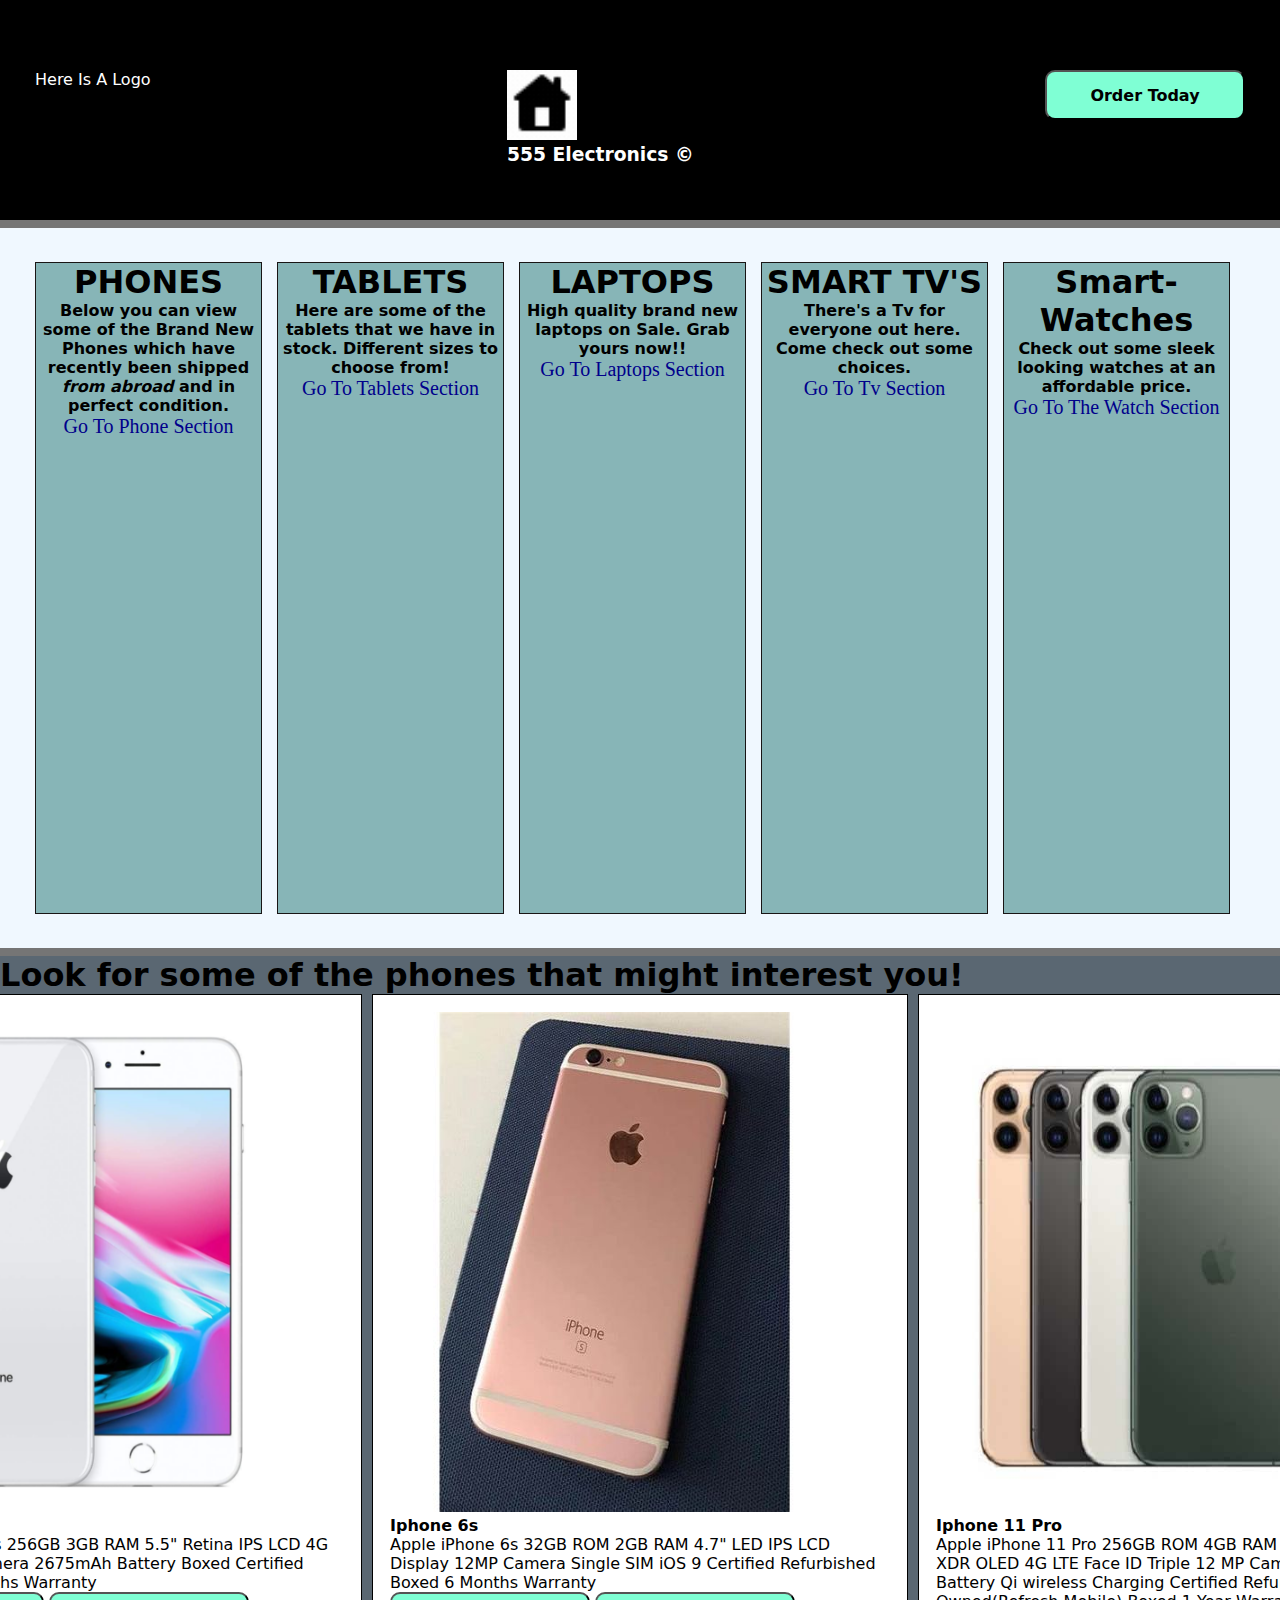
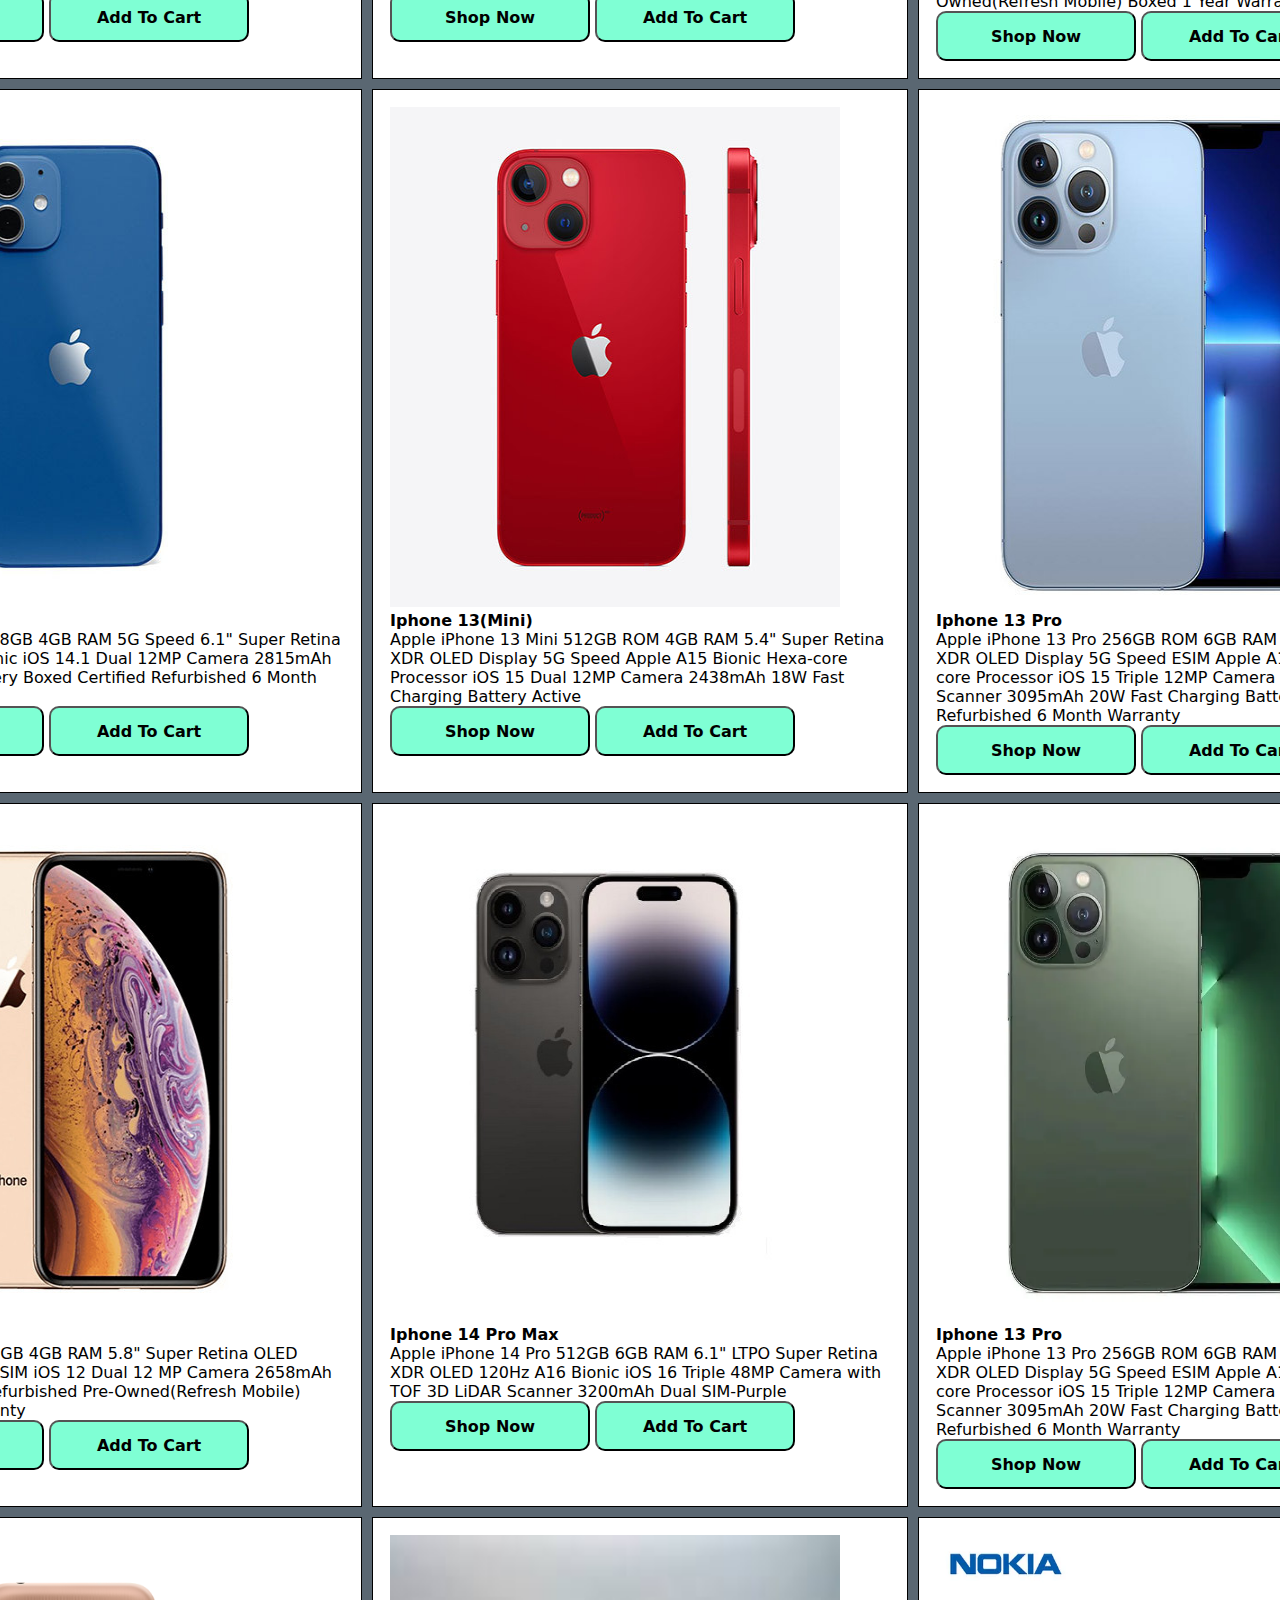
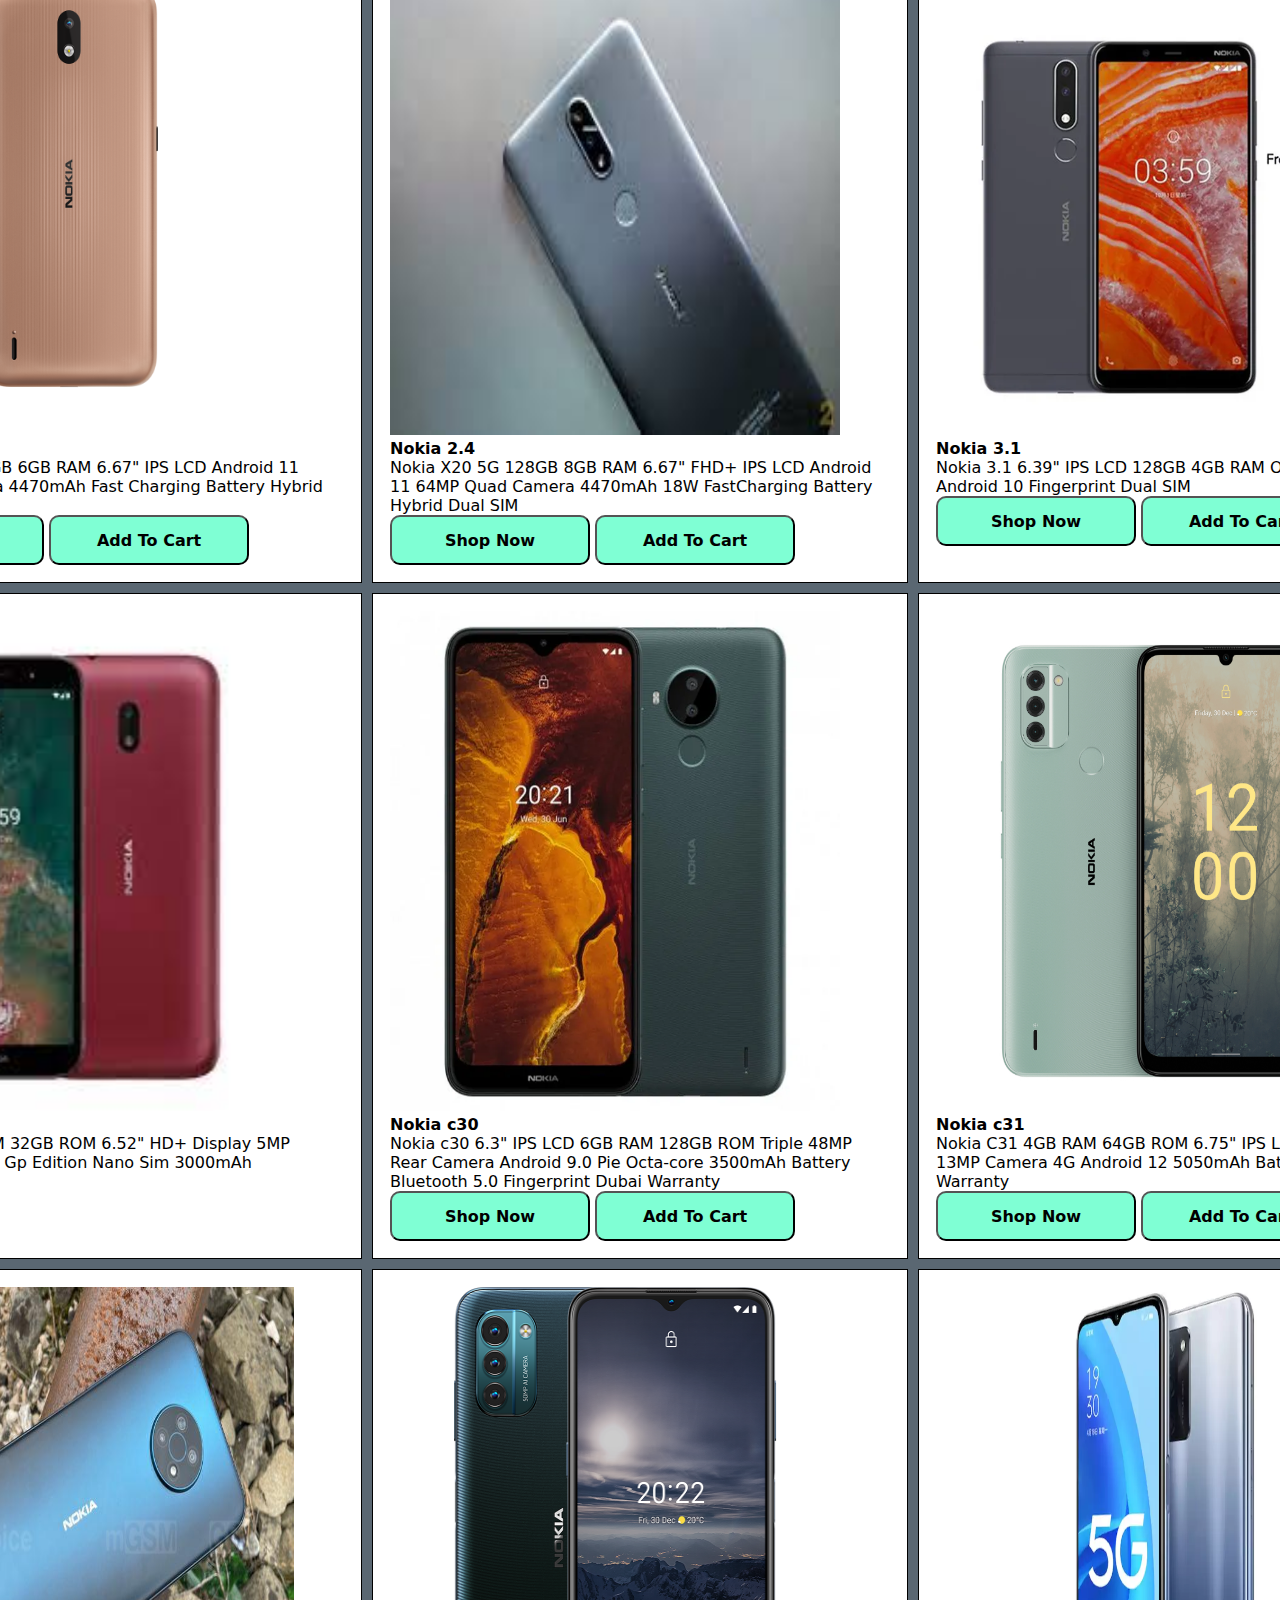
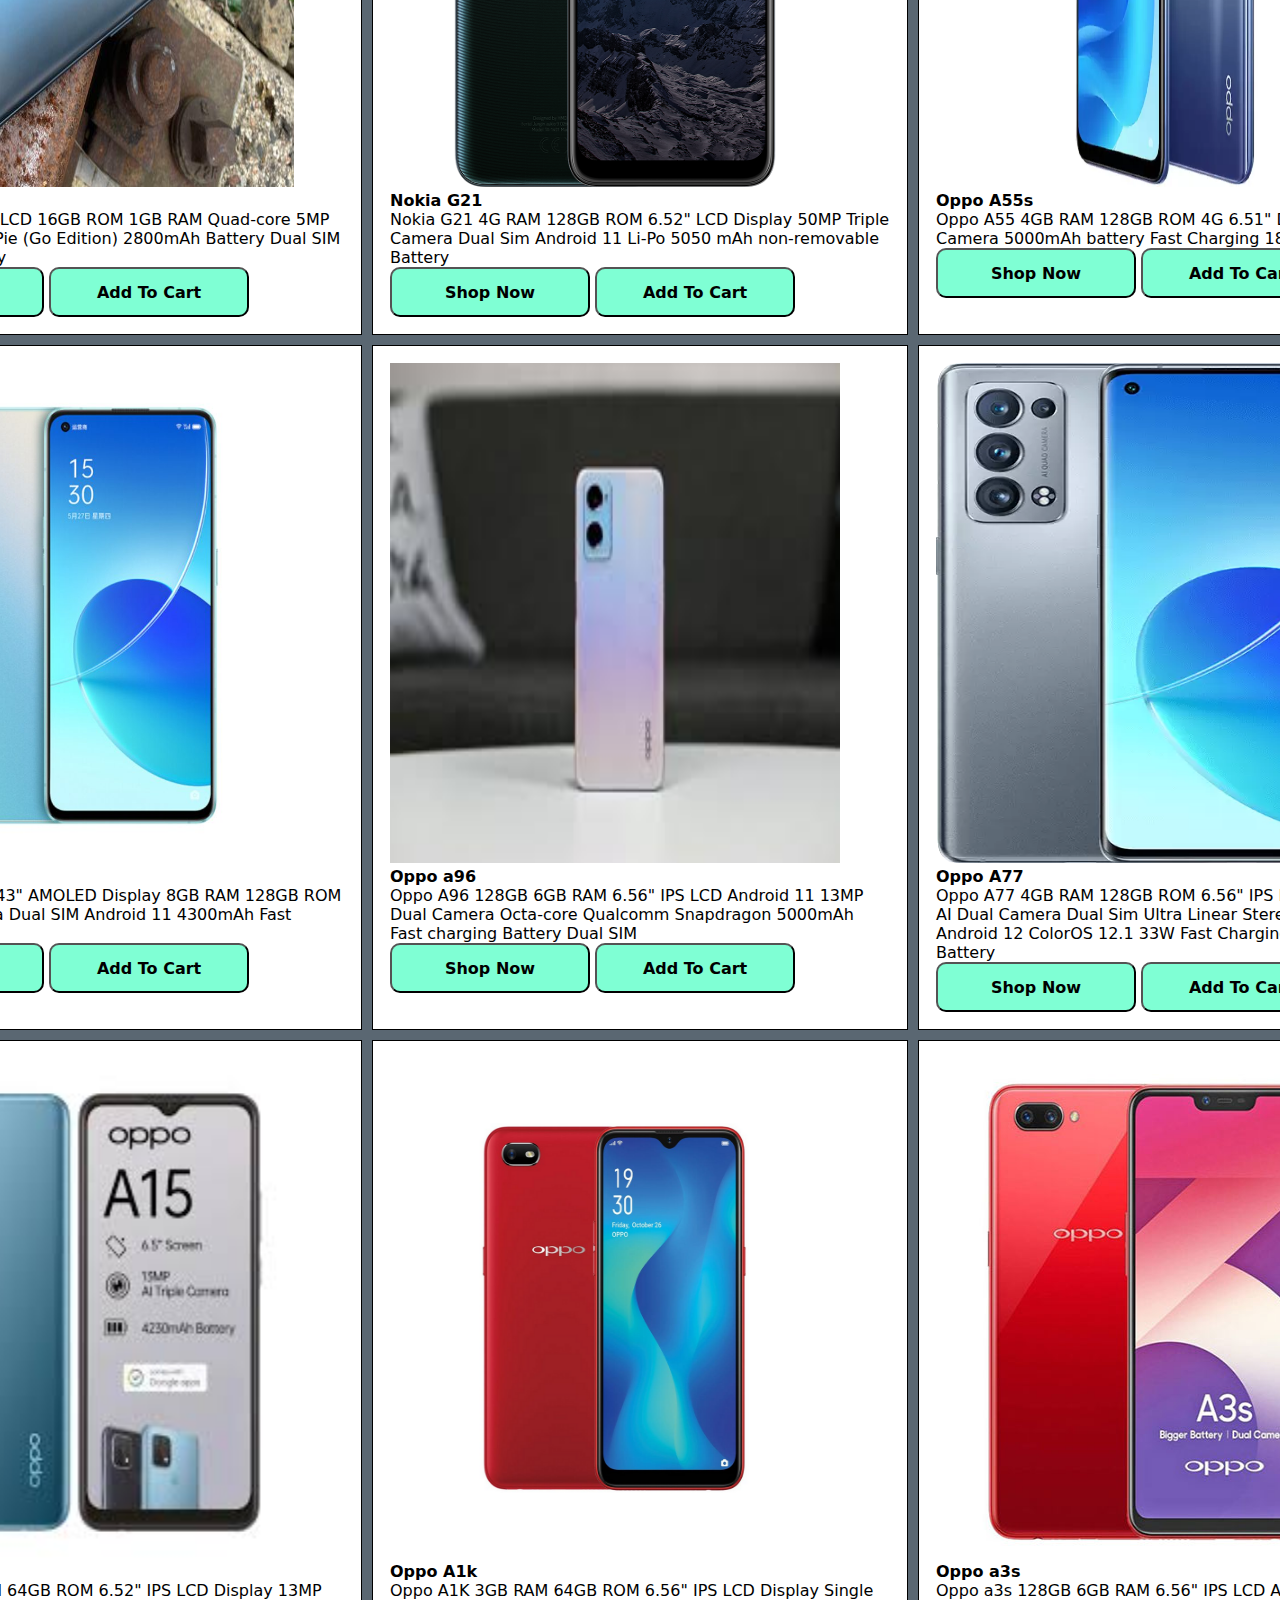
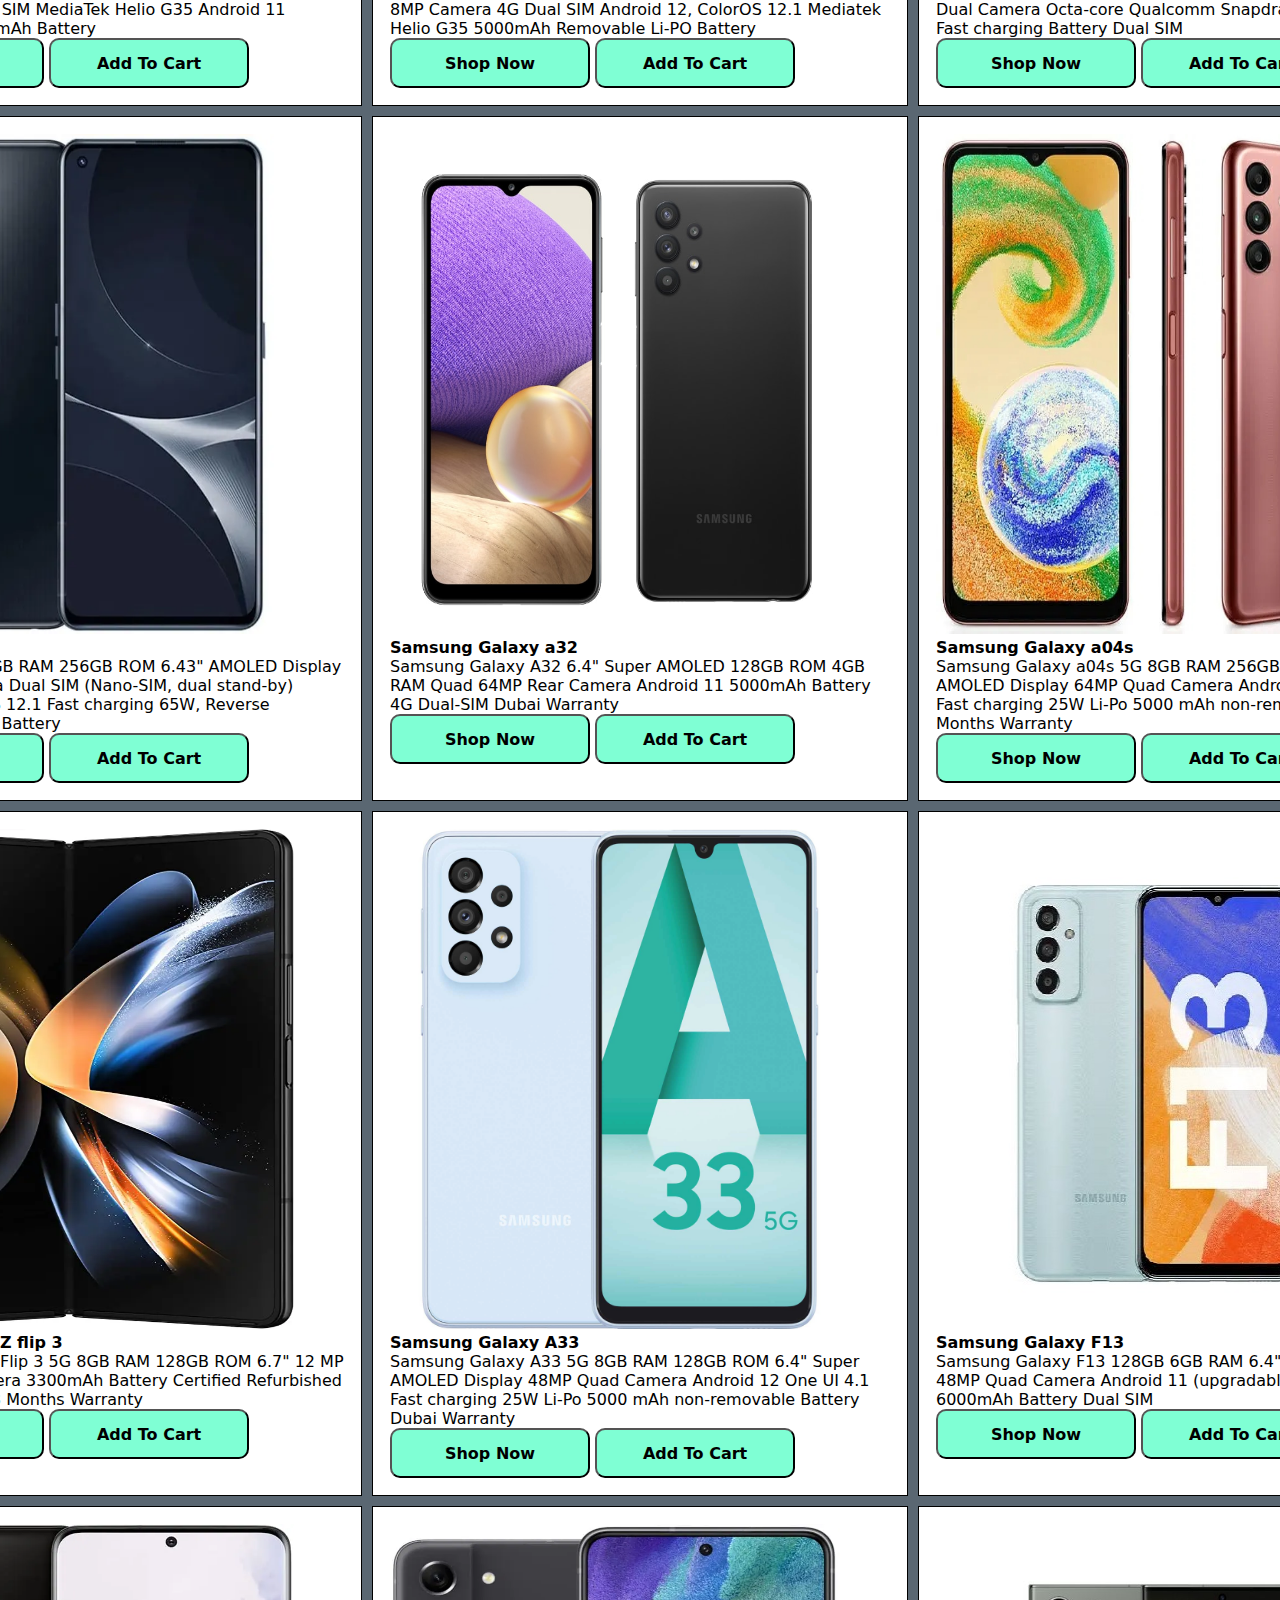
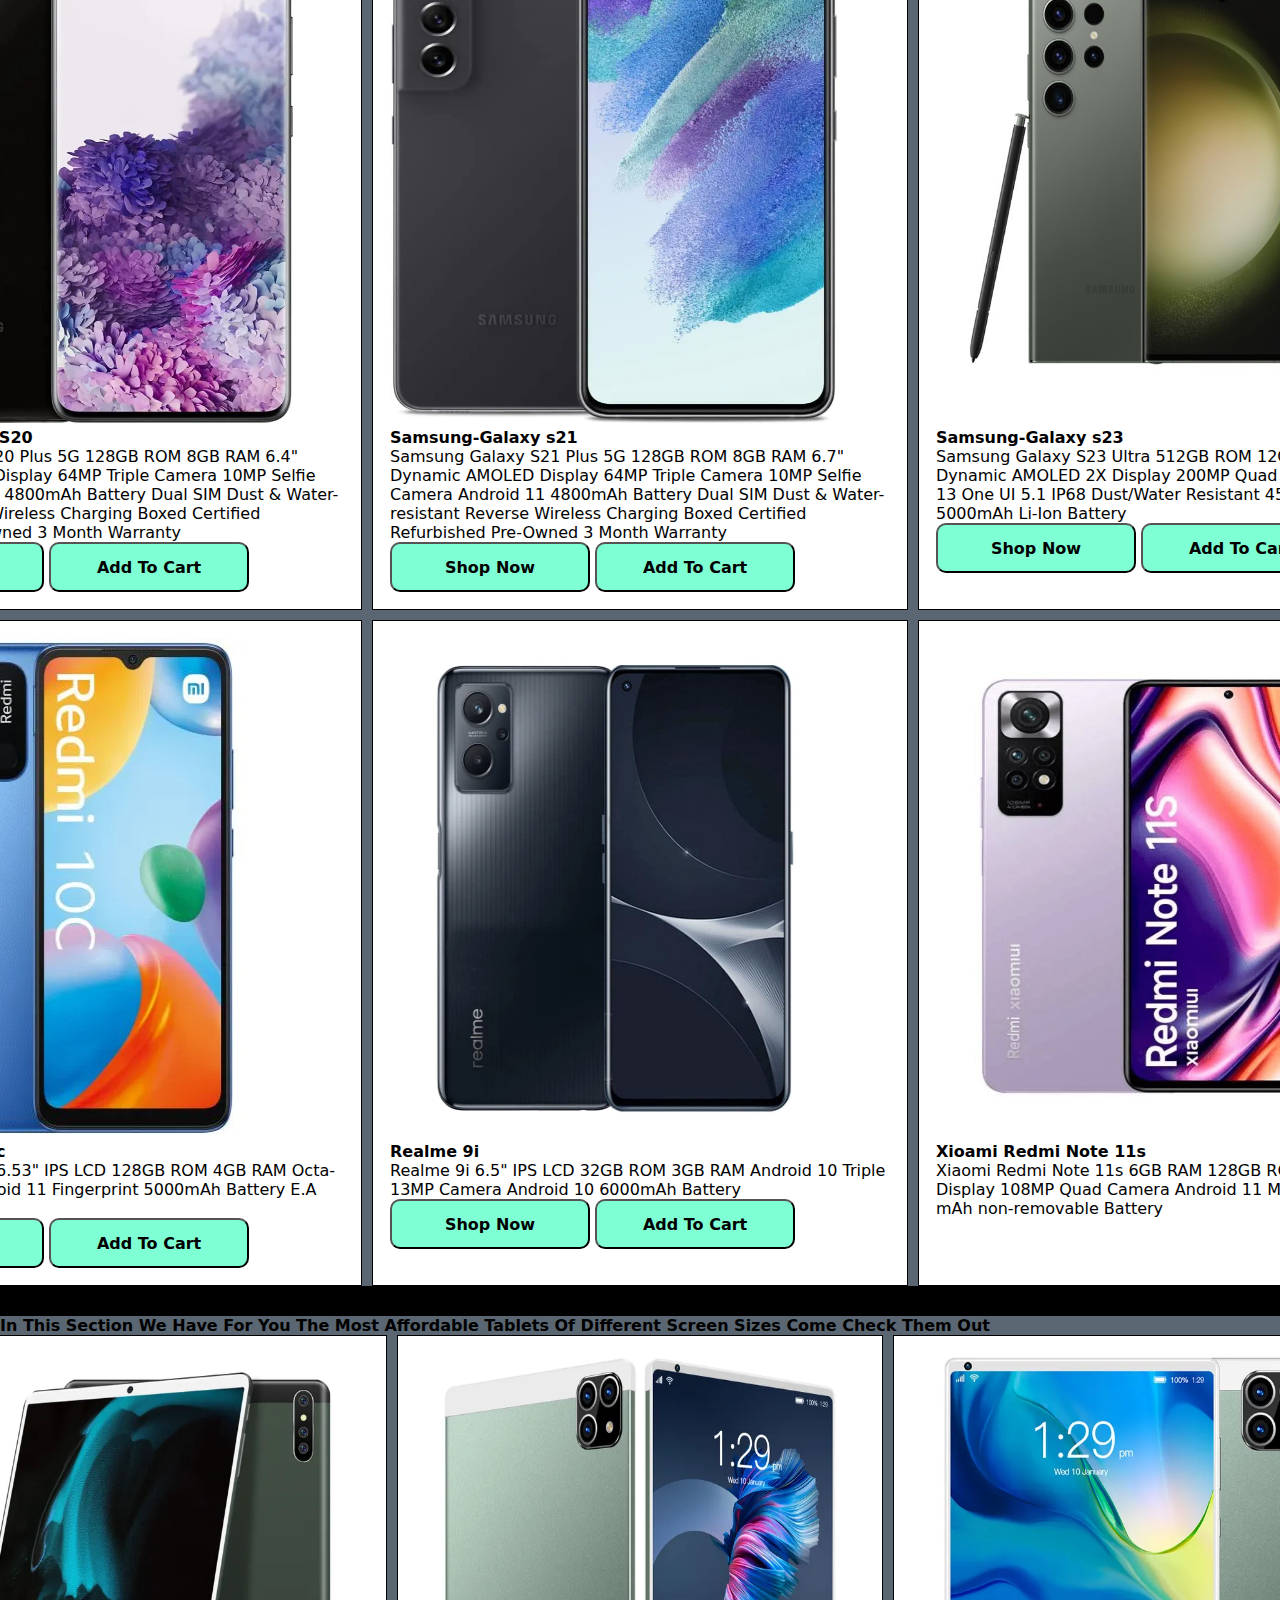
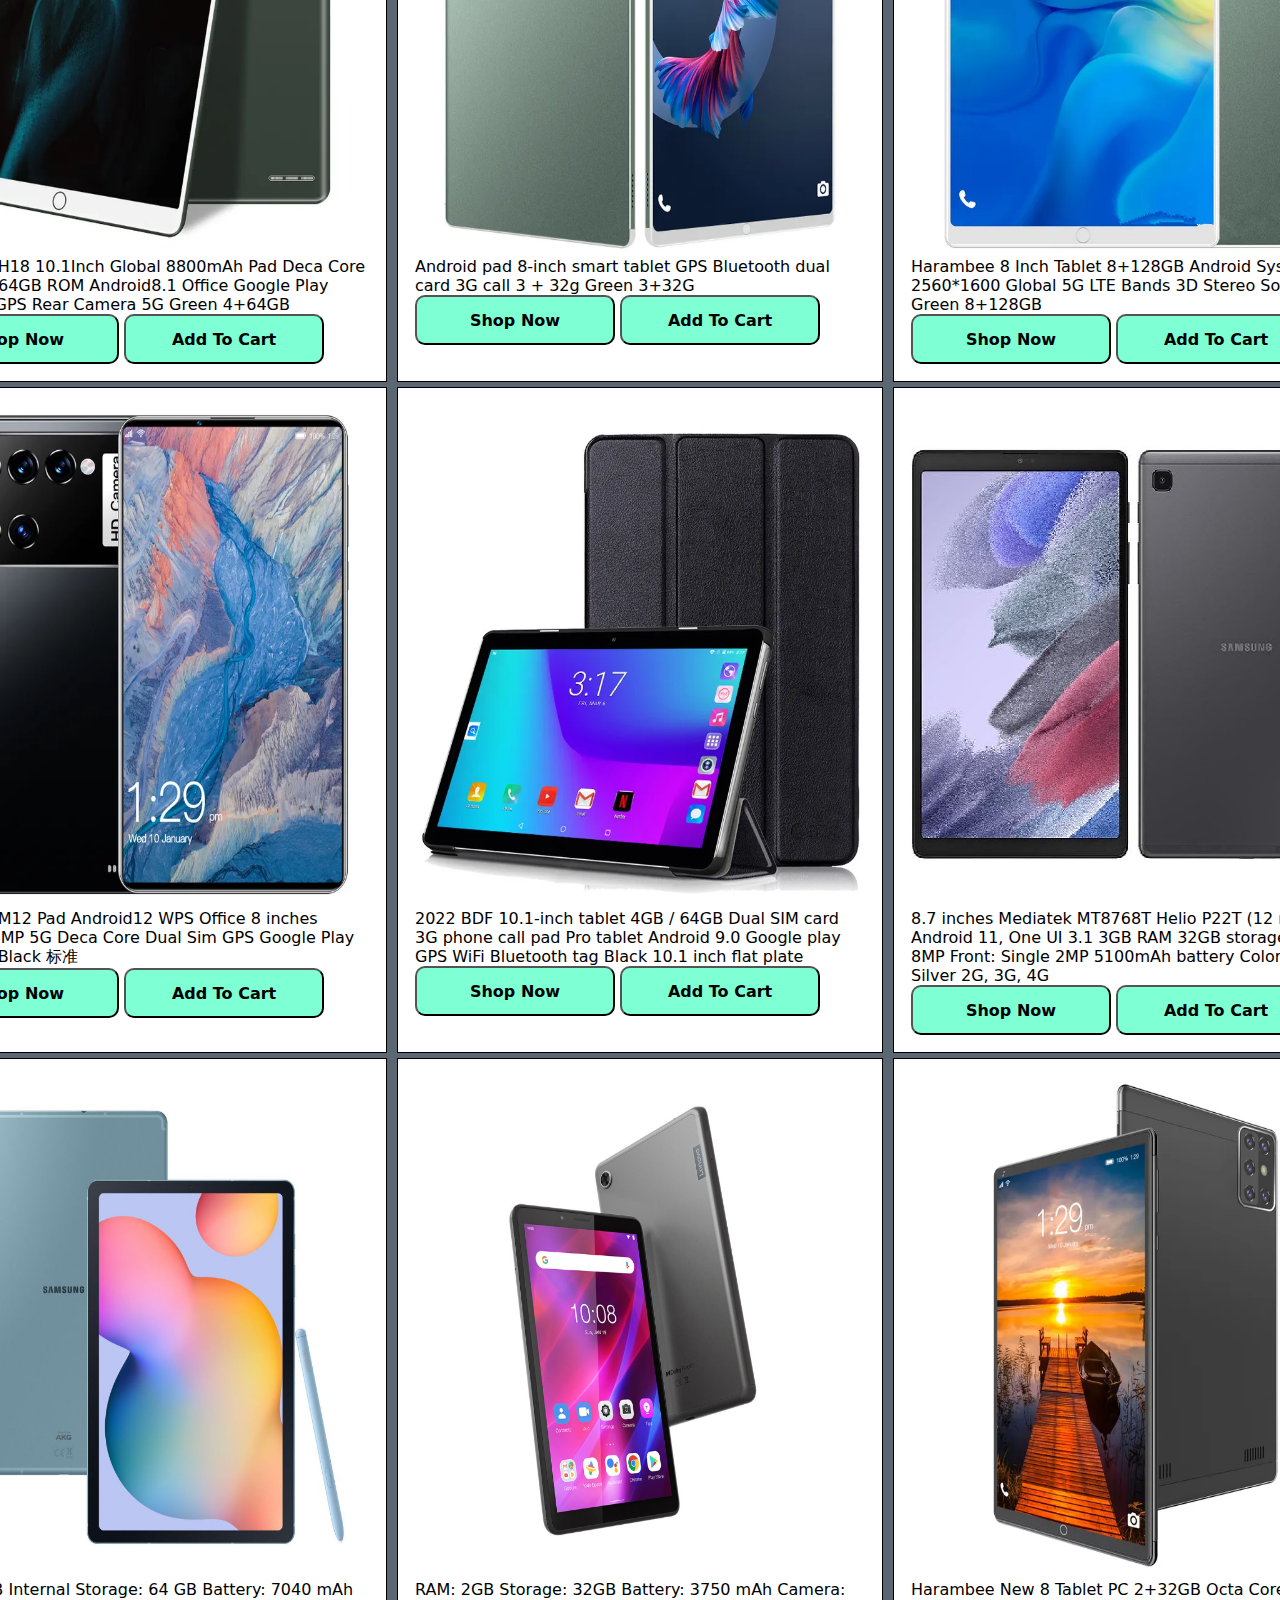
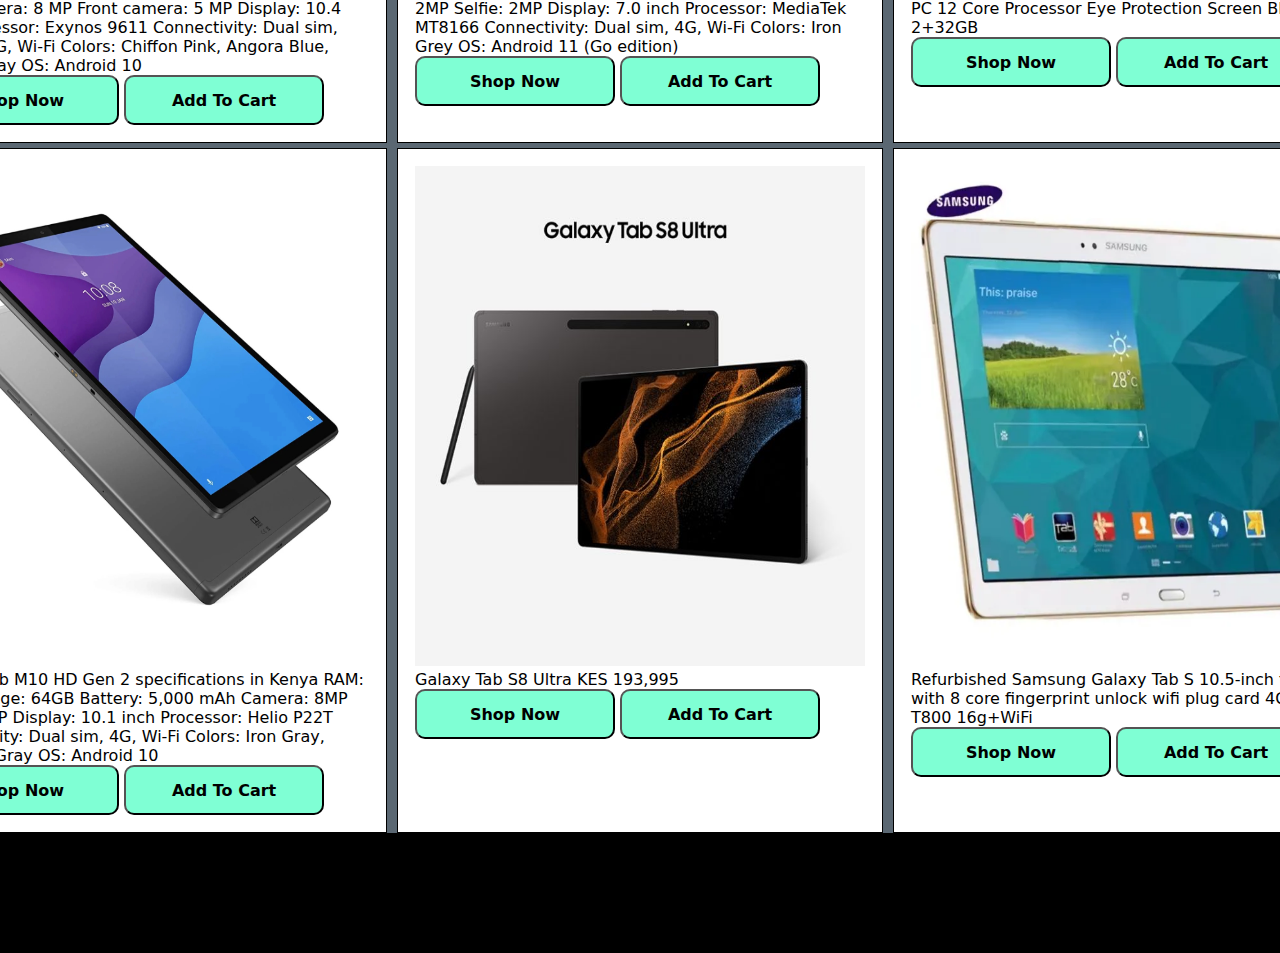
==== commit 79a855da: "Added a laptop folder and section in The website" ====
--- a/index.html
+++ b/index.html
@@ -45,15 +45,18 @@
 
 
             <!-- Tablets Card -->
-            <div class="tablets">
-                <h1 class="card-title">TABLETS</h1>
-                <h4 class="card-sub-title">Here are some of the tablets that we have in stock. <strong>Different sizes to choose from!</strong></h4>
-                <a href="#tablets-section">Go To Tablets Section</a>
+            <div class="tablet">
+                <div class="tablet-card">
+                    <h1 class="card-title">TABLETS</h1>
+                    <h4 class="card-sub-title">Here are some of the tablets that we have in stock. <strong>Different sizes to choose from!</strong></h4>
+                    <a href="#tablets-section">Go To Tablets Section</a>
+                </div>
+                
             </div>
 
 
             <!-- Laptops Card -->
-            <div class="laptops">
+            <div class="laptop">
                 <div class="laptop-card">
                     <h1 class="card-title">LAPTOPS</h1>
                     <h4 class="card-sub-title">High quality brand new laptops on Sale. <strong>Grab yours now!!</strong></h4>
@@ -329,26 +332,11 @@
                     <button>Shop Now</button>
                     <button>Add To Cart</button>
                 </div>    
-                <!-- <div class="phones">
+                <div class="phones">
                     <img src="./Xioami Assets/Xiaomi-Redmi-Note-11s-1.jpg"  alt="" class="phone-images">
                     <h4 class="names">Xioami Redmi Note 11s</h4>
                     <p>Xiaomi Redmi Note 11s 6GB RAM 128GB ROM 6.43" AMOLED Display 108MP Quad Camera Android 11 MIUI 13 Li-Po 5000 mAh non-removable Battery</p>
-                </div> -->
-                <!-- <div class="phones">
-                    <img src="./Xioami Assets/Xiaomi-Poco-M4-Pro-5G.jpg" alt="" class="phone-images">
-                    <h4 class="names">Xioami Poco M4 Pro</h4>
-                    <p>Xiaomi Poco M4 4GB RAM 128GB ROM 6.58" IPS LCD Display 50MP Triple Camera MediaTek Helio G99 Dual SIM Android 12, MIUI 13 5000mAh Battery</p>
-                </div>
-                <div class="phones">
-                    <img src="./Xioami Assets/Xiaomi-12-Pro-5G-1.jpg" alt="" class="phone-images">
-                    <h4 class="names">Xioami 12 Pro</h4>
-                    <p>Xiaomi Mi 11 Ultra 5G 12GB RAM 256GB ROM 6.81" AMOLED Display 50MP Triple Camera Dual SIM Android 11, MIUI 12.5 Li-Po 5000 mAh, non-removable Battery</p>
-                </div>
-                <div class="phones">
-                    <img src="./Xioami Assets/Xiaomi-Redmi-10.jpg" alt="" class="phone-images">
-                    <h4 class="names">Xioami Redmi 10</h4>
-                    <p>Xiaomi Redmi 10A 6.53" IPS LCD 128GB ROM 4GB RAM Octa-core Dual SIM Android 11 Fingerprint 5000mAh Battery E.A Warranty</p>
-                </div> -->
+                </div>
             </div>
         </section>
         <section id="tablets-section">
@@ -384,7 +372,7 @@
                     <button>Shop Now</button>
                     <button>Add To Cart</button>
                 </div>
-                <div>
+                <div class="tablets">
                     <img src="./tablets/Samsung-Galaxy-Tab-A7-Lite-Gray.jpg" alt=""class="tablet-images">
                     <p>8.7 inches
                         Mediatek MT8768T Helio P22T (12 nm)
@@ -438,7 +426,6 @@
                 <div class="tablets">
                     <img src="./tablets/Lenovo-Tab-M10-HD-Gen-2-a.jpg" alt=""class="tablet-images">
                     <p>Lenovo Tab M10 HD Gen 2 specifications in Kenya
-
                         RAM: 4GB
                         Storage: 64GB
                         Battery: 5,000 mAh
@@ -465,17 +452,17 @@
                     <button>Shop Now</button>
                     <button>Add To Cart</button>
                 </div>
-                <div class="tablets">
-                    <img src="./tablets/harambee 8 inch.webp" alt="" class="tablet-images">
-                    <p>Harambee 8 inch Octa-core Smart Tablet Eye Protection Large Screen 16+32MP 12+512GB 5600mAh Green 12+512GB</p>
-                    <button>Shop Now</button>
-                    <button>Add To Cart</button>
-                </div>
             </div>
         </section>
 
-        <section id="laptop-section"></section>
-
+        <section id="laptop-section">
+            <h1></h1>
+            <div class="laptop-selections">
+                <div class="laptops">
+
+                </div>
+            </div>
+        </section>
         <section id="tv-section"></section>
 
         <section id="watch-section"></section>
--- a/style.css
+++ b/style.css
@@ -73,16 +73,16 @@
     text-align: center;
 }
 
-.tablets{
-    border: 1px solid rgb(24, 21, 21);
-    background: rgba(82, 146, 146, 0.664);
-    height: 650px;
-    width: 550px;
-    margin-right: 15px;
-    text-align: center;
-}
-
-.laptops{
+.tablet{
+    border: 1px solid rgb(24, 21, 21);
+    background: rgba(82, 146, 146, 0.664);
+    height: 650px;
+    width: 550px;
+    margin-right: 15px;
+    text-align: center;
+}
+
+.laptop{
     border: 1px solid rgb(24, 21, 21);
     background: rgba(82, 146, 146, 0.664);
     height: 650px;
@@ -122,27 +122,27 @@
 
 /* Section Edits */
 #phone-section{
-    border-bottom: 8px solid #757575;
+    border-bottom: 30px solid black;
     background: rgb(90, 103, 114);  
 }
 
 #tablets-section{
-    border-bottom: 8px solid #757575;
+    border-bottom: 30px solid black;
     background: rgb(90, 103, 114);
 }
 
 #laptop-section{
-    border-bottom: 8px solid #757575;
+    border-bottom: 30px solid black;
     background: rgb(90, 103, 114);
 }
 
 #tv-section{
-    border-bottom: 8px solid #757575;
+    border-bottom: 30px solid black;
     background: rgb(90, 103, 114);
 }
 
 #watch-section{
-    border-bottom: 8px solid #757575;
+    border-bottom: 30px solid black;
     background: rgb(90, 103, 114);
 }
 
@@ -155,6 +155,14 @@
     grid-row-gap: 10px;
 }
 
+.tablet-selections{
+    display: grid;
+    justify-content: center;
+    align-content: center;
+    grid-template-columns: 1fr 1fr 1fr ;
+    grid-row-gap: 5px;
+}
+
 
 .phones{
     background: white;
@@ -164,6 +172,17 @@
     padding: 17px;
     margin-left:5px ;
     margin-right: 5px;
+    width: 500px;
+}
+
+.tablets{
+    background: white;
+    color: black;
+    font-size: medium;
+    border: 1px solid black;
+    padding: 17px;
+    margin-left:5px ;
+    margin-right: 5px;
 }
 
 button{
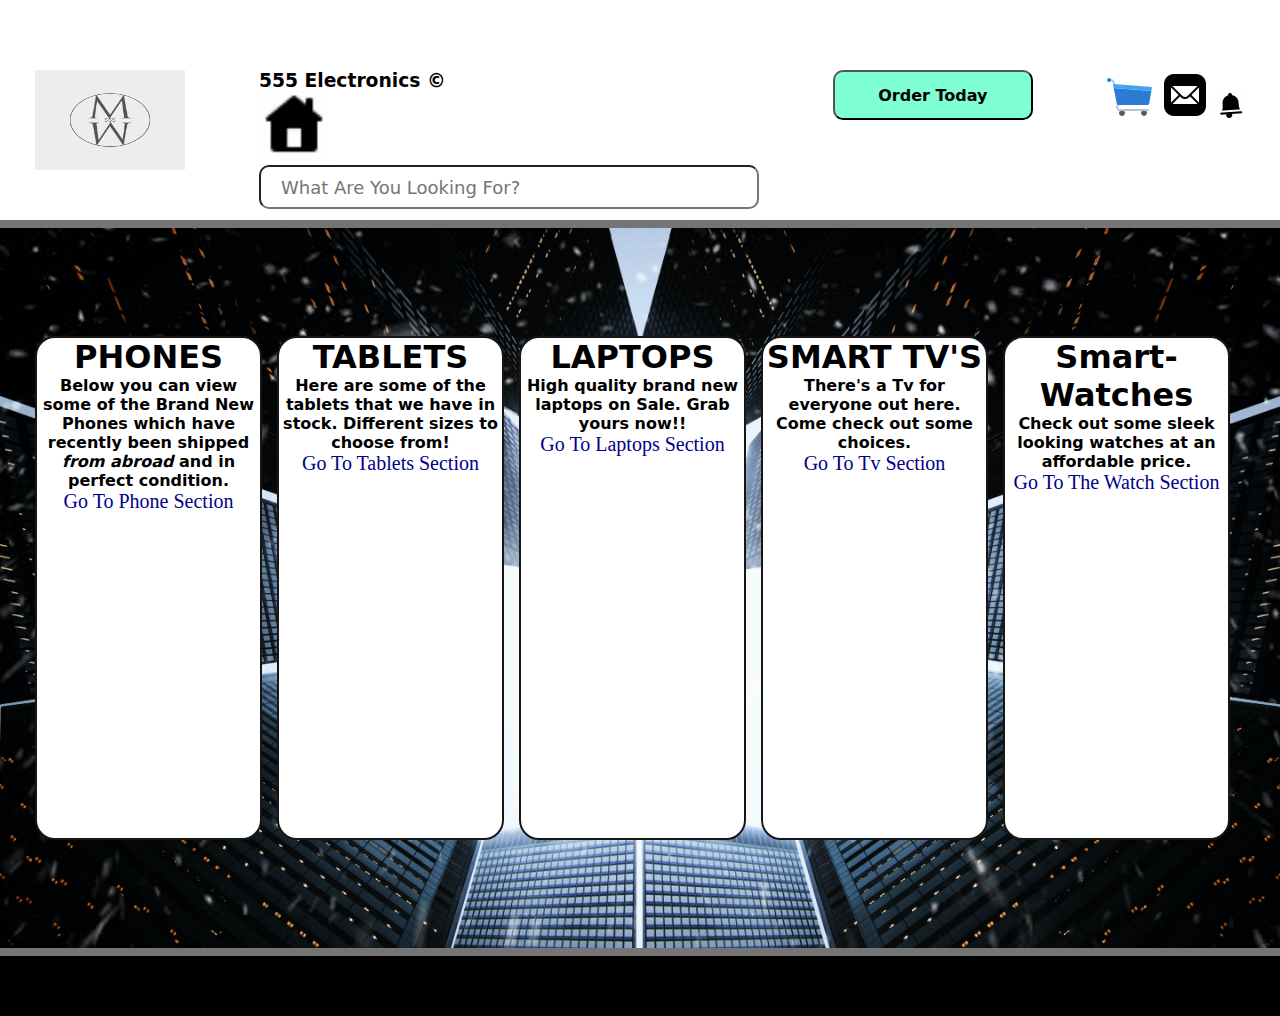
==== commit ce8f210d: "Added Images Of Laptops And Edited Nav Bar" ====
--- a/index.html
+++ b/index.html
@@ -13,456 +13,89 @@
     <nav>
         <div class="banner-wrap">
             <div class="home-logo">
-                Here Is A Logo
-                <img src="" alt="" >
+                
+                <img src="./General assets/m.png" alt="" class="company-logo">
             </div>
 
             <div class="store-name">
-                <div class="home-gif"><img src="./General assets/icons8-home-page.gif" alt=""></div>
                 <div>
                     <h3>555 Electronics &copy </h3>
+                </div>
+                <div class="home-gif"><img src="./General assets/icons8-home-page.gif" alt=""></div>
+                
+                <div class="search-bar">
+                    <input type="search" name="search-bar" placeholder="What Are You Looking For?">
                 </div>
             </div>
 
             <div class="order-button">
                 <button>Order Today</button>
+                
             </div>
+            <div>
+                <img src="./General assets/icons8-shopping-cart-48.png" alt="">
+                <img src="./General assets/icons8-mail-50.png" alt="">
+                <img src="./General assets/icons8-notification.gif" alt="">
+            </div>
+
         </div>
     </nav>
-
 <!--Here Is The Main Section Of The Ecommerce Page  -->
     <main>
         <section id="top-page">
 
             <!-- Phones Card -->
-            <div class="phone">
+            <div class="card">
                 <div class="phone-card">
                     <h1 class="card-title">PHONES</h1>
                     <h4 class="card-sub-title">Below you can view some of the <strong>Brand New Phones</strong>  which have recently been shipped <em>from abroad</em> and in perfect condition.</h4> 
-                    <a href="#phone-section">Go To Phone Section</a>
+                    <a href="phones.html">Go To Phone Section</a>
                 </div>
             </div>
 
 
             <!-- Tablets Card -->
-            <div class="tablet">
+            <div class="card">
                 <div class="tablet-card">
                     <h1 class="card-title">TABLETS</h1>
                     <h4 class="card-sub-title">Here are some of the tablets that we have in stock. <strong>Different sizes to choose from!</strong></h4>
-                    <a href="#tablets-section">Go To Tablets Section</a>
+                    <a href="tablets.html">Go To Tablets Section</a>
                 </div>
                 
             </div>
 
 
             <!-- Laptops Card -->
-            <div class="laptop">
+            <div class="card">
                 <div class="laptop-card">
                     <h1 class="card-title">LAPTOPS</h1>
                     <h4 class="card-sub-title">High quality brand new laptops on Sale. <strong>Grab yours now!!</strong></h4>
-                    <a href="#laptop-section">Go To Laptops Section</a>
+                    <a href="laptops.html">Go To Laptops Section</a>
                 </div>
             </div>
 
 
             <!-- TV'S Card -->
-            <div class="tvs">
+            <div class="card">
                 <h1 class="card-title">SMART TV'S</h1>
                 <h4 class="card-sub-title">There's a Tv for everyone out here. Come check out some choices.</h4>
-                <a href="#tv-section">Go To Tv Section</a>
+                <a href="tv's.html">Go To Tv Section</a>
             </div>
 
 
             <!-- Smart Watches Card -->
-            <div class="watches">
+            <div class="card">
                 <h1 class="card-title">Smart-Watches</h1>
                 <h4 class="card-sub-title">Check out some sleek looking watches at an affordable price.</h4>
-                <a href="#watch-section">Go To The Watch Section</a>
+                <a href="watches.html">Go To The Watch Section</a>
             </div>
 
 
         </section>
 
-        <section id="phone-section">
-            <h1>Look for some of the phones that might interest you!</h1>
-            <div class="phone-selections">
-
-                <div class="phones">
-                    <img src="./Apple Assets/Apple-iPhone-8-Plus-Silver-510x510.png" alt="" class="phone-images">
-                    <h4 class="names">Iphone 8 Plus</h4>
-                    <p>Apple iPhone 8 Plus 256GB 3GB RAM 5.5" Retina IPS LCD 4G LTE 12MP Dual Camera 2675mAh Battery Boxed Certified Refurbished 6 Months Warranty</p>
-                    <button>Shop Now</button>
-                    <button>Add To Cart</button>
-                </div>          
-                <div class="phones">
-                    <img src="./Apple Assets/Iphone 6s.jpg" alt="" class="phone-images"> 
-                    <h4 class="names">Iphone 6s</h4>
-                    <p>Apple iPhone 6s 32GB ROM 2GB RAM 4.7" LED IPS LCD Display 12MP Camera Single SIM iOS 9 Certified Refurbished Boxed 6 Months Warranty</p>
-                    <button>Shop Now</button>
-                    <button>Add To Cart</button>
-                </div>
-                <div class="phones">
-                    <img src="./Apple Assets/Iphone 11 pro.jpg" alt="" class="phone-images">
-                    <h4 class="names">Iphone 11 Pro</h4>
-                    <p>Apple iPhone 11 Pro 256GB ROM 4GB RAM 5.8" Super Retina XDR OLED 4G LTE Face ID Triple 12 MP Camera 3046mAh Battery Qi wireless Charging Certified Refurbished Pre-Owned(Refresh Mobile) Boxed 1 Year Warranty</p>
-                    <button>Shop Now</button>
-                    <button>Add To Cart</button>
-                </div>
-                <div class="phones">
-                    <img src="./Apple Assets/Iphone 12.jpg" alt="" class="phone-images">
-                    <h4 class="names">Iphone 12</h4>
-                    <p>Apple iPhone 12 128GB 4GB RAM 5G Speed 6.1" Super Retina XDR OLED A14 Bionic iOS 14.1 Dual 12MP Camera 2815mAh Fast Charging Battery Boxed Certified Refurbished 6 Month Warranty</p>
-                    <button>Shop Now</button>
-                    <button>Add To Cart</button>
-                </div>
-                <div class="phones">
-                    <img src="./Apple Assets/Iphone 13 mini.jpg" alt="" class="phone-images">
-                    <h4 class="names">Iphone 13(Mini)</h4>
-                    <p>Apple iPhone 13 Mini 512GB ROM 4GB RAM 5.4" Super Retina XDR OLED Display 5G Speed Apple A15 Bionic Hexa-core Processor iOS 15 Dual 12MP Camera 2438mAh 18W Fast Charging Battery Active</p>
-                    <button>Shop Now</button>
-                    <button>Add To Cart</button>
-                </div>
-                <div class="phones">
-                    <img src="./Apple Assets/Iphone 13 pro.jpg" alt="" class="phone-images">
-                    <h4 class="names">Iphone 13 Pro</h4>
-                    <p>Apple iPhone 13 Pro 256GB ROM 6GB RAM 6.1" Super Retina XDR OLED Display 5G Speed ESIM Apple A15 Bionic Hexa-core Processor iOS 15 Triple 12MP Camera with TOF 3D LiDAR Scanner 3095mAh 20W Fast Charging Battery Boxed Certified Refurbished 6 Month Warranty</p>
-                    <button>Shop Now</button>
-                    <button>Add To Cart</button>
-                </div>
-                <div class="phones">
-                    <img src="./Apple Assets/Iphone xs.jpg" alt="" class="phone-images">
-                    <h4 class="names">Iphone Xs</h4>
-                    <p>Apple iPhone XS 64GB 4GB RAM 5.8" Super Retina OLED Display Nano-SIM eSIM iOS 12 Dual 12 MP Camera 2658mAh Battery Certified Refurbished Pre-Owned(Refresh Mobile) Boxed 1 Year Warranty</p>
-                    <button>Shop Now</button>
-                    <button>Add To Cart</button>
-                </div>
-                <div class="phones">
-                    <img src="./Apple Assets/Iphone-14-Pro-Max-1TB-Space-Black.jpg" alt="" class="phone-images">
-                    <h4 class="names">Iphone 14 Pro Max</h4>
-                    <p>Apple iPhone 14 Pro 512GB 6GB RAM 6.1" LTPO Super Retina XDR OLED 120Hz A16 Bionic iOS 16 Triple 48MP Camera with TOF 3D LiDAR Scanner 3200mAh Dual SIM-Purple</p>
-                    <button>Shop Now</button>
-                    <button>Add To Cart</button>
-                </div>
-                <div class="phones">
-                    <img src="./Apple Assets/Iphone 13 pro.webp" alt="" class="phone-images">
-                    <h4 class="names">Iphone 13 Pro</h4>
-                    <p>Apple iPhone 13 Pro 256GB ROM 6GB RAM 6.1" Super Retina XDR OLED Display 5G Speed ESIM Apple A15 Bionic Hexa-core Processor iOS 15 Triple 12MP Camera with TOF 3D LiDAR Scanner 3095mAh 20W Fast Charging Battery Boxed Certified Refurbished 6 Month Warranty</p>
-                    <button>Shop Now</button>
-                    <button>Add To Cart</button>
-                    
-                </div>
-                <div class="phones">
-                    <img src="./Nokia Assets/Nokia 1.3.png" alt="" class="phone-images">
-                    <h4 class="names">  Nokia 1.3</h4>
-                    <p>Nokia X10 5G 128GB 6GB RAM 6.67" IPS LCD Android 11 48MP Quad Camera 4470mAh Fast Charging Battery Hybrid Dual SIM</p>
-                    <button>Shop Now</button>
-                    <button>Add To Cart</button>
-                </div>
-                <div class="phones">
-                    <img src="./Nokia Assets/nokia 2.4.jpeg" alt="" class="phone-images">
-                    <h4 class="names">Nokia 2.4</h4>
-                    <p>Nokia X20 5G 128GB 8GB RAM 6.67" FHD+ IPS LCD Android 11 64MP Quad Camera 4470mAh 18W FastCharging Battery Hybrid Dual SIM</p>
-                    <button>Shop Now</button>
-                    <button>Add To Cart</button>
-                </div> 
-                <div class="phones">
-                    <img src="./Nokia Assets/Nokia 3.1.webp" alt="" class="phone-images">
-                    <h4 class="names">Nokia 3.1</h4>
-                    <p>Nokia 3.1 6.39" IPS LCD 128GB 4GB RAM Octa-core 4MP Quad Android 10 Fingerprint Dual SIM</p>
-                    <button>Shop Now</button>
-                    <button>Add To Cart</button>
-                </div> 
-                <div class="phones">
-                    <img src="./Nokia Assets/Nokia c1.jpeg" alt="" class="phone-images">
-                    <h4 class="names">Nokia c1</h4>
-                    <p>Nokia C10 2GB RAM 32GB ROM 6.52" HD+ Display 5MP Camera Android 11 Gp Edition Nano Sim 3000mAh Removable Battery</p>
-                </div>
-                <div class="phones">
-                    <img src="./Nokia Assets/Nokia c30.webp" alt="" class="phone-images">
-                    <h4 class="names">Nokia c30</h4>
-                    <p>Nokia c30 6.3" IPS LCD 6GB RAM 128GB ROM Triple 48MP Rear Camera Android 9.0 Pie Octa-core 3500mAh Battery Bluetooth 5.0 Fingerprint Dubai Warranty</p>
-                    <button>Shop Now</button>
-                    <button>Add To Cart</button>
-                </div> 
-                <div class="phones">
-                    <img src="./Nokia Assets/Nokia C31.jpeg" alt="" class="phone-images">
-                    <h4 class="names">Nokia c31</h4>
-                    <p>Nokia C31 4GB RAM 64GB ROM 6.75" IPS LCD Display Triple 13MP Camera 4G Android 12 5050mAh Battery 24 Months E.A Warranty</p>
-                    <button>Shop Now</button>
-                    <button>Add To Cart</button>
-                </div> 
-                <div class="phones">
-                    <img src="./Nokia Assets/Nokia G50.jpg" alt="" class="phone-images">
-                    <h4 class="names">Nokia G50</h4>
-                    <p>Nokia G50 5.7" IPS LCD 16GB ROM 1GB RAM Quad-core 5MP Camera Android 9 Pie (Go Edition) 2800mAh Battery Dual SIM 12 Months Warranty</p>
-                    <button>Shop Now</button>
-                    <button>Add To Cart</button>
-                    
-                </div>
-                <div class="phones">
-                    <img src="./Nokia Assets/nokia-G21.png" alt="" class="phone-images">
-                    <h4 class="names">Nokia G21</h4>
-                    <p>Nokia G21 4G RAM 128GB ROM 6.52" LCD Display 50MP Triple Camera Dual Sim Android 11 Li-Po 5050 mAh non-removable Battery</p>
-                    <button>Shop Now</button>
-                    <button>Add To Cart</button>
-                </div>
-                <div class="phones">
-                    <img src="./Oppo Assets/Oppo A55s.webp" alt="" class="phone-images">
-                    <h4 class="names">Oppo A55s</h4>
-                    <p>Oppo A55 4GB RAM 128GB ROM 4G 6.51" Display 50MP Triple Camera 5000mAh battery Fast Charging 18W</p>
-                    <button>Shop Now</button>
-                    <button>Add To Cart</button>
-                </div>
-                <div class="phones">
-                    <img src="./Oppo Assets/Oppo-Reno-6.jpg" alt="" class="phone-images">
-                    <h4 class="names">Oppo Reno 6</h4>
-                    <p>Oppo Reno 6 5G 6.43" AMOLED Display 8GB RAM 128GB ROM 64MP Triple Camera Dual SIM Android 11 4300mAh Fast Charging Battery</p>
-                    <button>Shop Now</button>
-                    <button>Add To Cart</button>
-                </div> 
-                <div class="phones">
-                    <img src="./Oppo Assets/oppo a96.jpeg" alt=""  class="phone-images">
-                    <h4 class="names">Oppo a96</h4>
-                    <p>Oppo A96 128GB 6GB RAM 6.56" IPS LCD Android 11 13MP Dual Camera Octa-core Qualcomm Snapdragon 5000mAh Fast charging Battery Dual SIM</p>
-                    <button>Shop Now</button>
-                    <button>Add To Cart</button>
-                </div>
-                <div class="phones">
-                    <img src="./Oppo Assets/Oppo A77.webp" alt="" class="phone-images">
-                    <h4 class="names">Oppo A77</h4>
-                    <p>Oppo A77 4GB RAM 128GB ROM 6.56" IPS LCD Display 50MP AI Dual Camera Dual Sim Ultra Linear Stereo Speakers Android 12 ColorOS 12.1 33W Fast Charging 5000mAh Battery</p>
-                    <button>Shop Now</button>
-                    <button>Add To Cart</button>
-                </div>
-                <div class="phones">
-                    <img src="./Oppo Assets/oppo a 15.jpeg" alt="" class="phone-images">
-                    <h4 class="names">Oppo a15</h4>
-                    <p>Oppo A15 4GB RAM 64GB ROM 6.52" IPS LCD Display 13MP Triple Camera Dual SIM MediaTek Helio G35 Android 11 ColorOS 11.1 5000mAh Battery</p>
-                    <button>Shop Now</button>
-                    <button>Add To Cart</button>
-                </div>
-                <div class="phones">
-                    <img src="./Oppo Assets/Oppo-A1k.png" alt="" class="phone-images">
-                    <h4 class="names">Oppo A1k</h4>
-                    <p>Oppo A1K 3GB RAM 64GB ROM 6.56" IPS LCD Display Single 8MP Camera 4G Dual SIM Android 12, ColorOS 12.1 Mediatek Helio G35 5000mAh Removable Li-PO Battery</p>
-                    <button>Shop Now</button>
-                    <button>Add To Cart</button>
-                </div>
-                <div class="phones">
-                    <img src="./Oppo Assets/oppo-a3s.jpeg" alt="" class="phone-images">
-                    <h4 class="names">Oppo a3s</h4>
-                    <p>Oppo a3s 128GB 6GB RAM 6.56" IPS LCD Android 11 13MP Dual Camera Octa-core Qualcomm Snapdragon 5000mAh Fast charging Battery Dual SIM</p>
-                    <button>Shop Now</button>
-                    <button>Add To Cart</button>
-                </div>
-                <div class="phones">
-                    <img src="./Oppo Assets/oppo reno 7.webp" alt="" class="phone-images">
-                    <h4 class="names">Oppo Reno 7</h4>
-                    <p>Oppo Reno 7 4G 8GB RAM 256GB ROM 6.43" AMOLED Display 64MP Triple Camera Dual SIM (Nano-SIM, dual stand-by) Android 11 ColorOS 12.1 Fast charging 65W, Reverse charging 4500mAh Battery</p>
-                    <button>Shop Now</button>
-                    <button>Add To Cart</button>
-                </div>
-                <div class="phones">
-                    <img src="./Samsung Assets/a32.jpeg" alt="" class="phone-images">
-                    <h4 class="names">Samsung Galaxy a32</h4>
-                    <p>Samsung Galaxy A32 6.4" Super AMOLED 128GB ROM 4GB RAM Quad 64MP Rear Camera Android 11 5000mAh Battery 4G Dual-SIM Dubai Warranty</p>
-                    <button>Shop Now</button>
-                    <button>Add To Cart</button>
-                </div>
-                <div class="phones">
-                    <img src="./Samsung Assets/Galaxy a04s.jpeg" alt="" class="phone-images">
-                    <h4 class="names">Samsung Galaxy a04s</h4>
-                    <p>Samsung Galaxy a04s 5G 8GB RAM 256GB ROM 6.5" Super AMOLED Display 64MP Quad Camera Android 12 One UI 4.1 Fast charging 25W Li-Po 5000 mAh non-removable Battery 24 Months Warranty</p>
-                    <button>Shop Now</button>
-                    <button>Add To Cart</button>
-                </div>
-                <div class="phones">
-                    <img src="./Samsung Assets/Galaxy-z.jpg.webp" alt="" class="phone-images">
-                    <h4 class="names">Samsung-Galaxy Z flip 3</h4>
-                    <p>Samsung Galaxy Z Flip 3 5G 8GB RAM 128GB ROM 6.7" 12 MP + 12 MP Rear Camera 3300mAh Battery Certified Refurbished Boxed Pre-Owned 3 Months Warranty</p>
-                    <button>Shop Now</button>
-                    <button>Add To Cart</button>
-                </div>
-                <div class="phones">
-                    <img src="./Samsung Assets/Samsung A33.png" alt="" class="phone-images">
-                    <h4 class="names">Samsung Galaxy A33</h4>
-                    <p>Samsung Galaxy A33 5G 8GB RAM 128GB ROM 6.4" Super AMOLED Display 48MP Quad Camera Android 12 One UI 4.1 Fast charging 25W Li-Po 5000 mAh non-removable Battery Dubai Warranty</p>
-                    <button>Shop Now</button>
-                    <button>Add To Cart</button>
-                </div>
-                <div class="phones">
-                    <img src="./Samsung Assets/Samsung-Galaxy-F13-1.jpg" alt="" class="phone-images">
-                    <h4 class="names">Samsung Galaxy F13</h4>
-                    <p>	Samsung Galaxy F13 128GB 6GB RAM 6.4" Super AMOLED 48MP Quad Camera Android 11 (upgradable to Android 13) 6000mAh Battery Dual SIM</p>
-                    <button>Shop Now</button>
-                    <button>Add To Cart</button>
-                </div>
-                <div class="phones">
-                    <img src="./Samsung Assets/s20.webp" alt="" class="phone-images">
-                    <h4 class="names">Samsung Galaxy S20</h4>
-                    <p>Samsung Galaxy S20 Plus 5G 128GB ROM 8GB RAM 6.4" Dynamic AMOLED Display 64MP Triple Camera 10MP Selfie Camera Android 11 4800mAh Battery Dual SIM Dust & Water-resistant Reverse Wireless Charging Boxed Certified Refurbished Pre-Owned 3 Month Warranty</p>
-                    <button>Shop Now</button>
-                    <button>Add To Cart</button>
-                </div>
-                <div class="phones">
-                    <img src="./Samsung Assets/s21.webp" alt="" class="phone-images">
-                    <h4 class="names">Samsung-Galaxy s21</h4>
-                    <p>Samsung Galaxy S21 Plus 5G 128GB ROM 8GB RAM 6.7" Dynamic AMOLED Display 64MP Triple Camera 10MP Selfie Camera Android 11 4800mAh Battery Dual SIM Dust & Water-resistant Reverse Wireless Charging Boxed Certified Refurbished Pre-Owned 3 Month Warranty</p>
-                    <button>Shop Now</button>
-                    <button>Add To Cart</button>
-                </div>
-                <div class="phones">
-                    <img src="./Samsung Assets/s23.jpg" alt="" class="phone-images">
-                    <h4 class="names">Samsung-Galaxy s23</h4>
-                    <p>Samsung Galaxy S23 Ultra 512GB ROM 12GB RAM 6.8" Dynamic AMOLED 2X Display 200MP Quad Camera Android 13 One UI 5.1 IP68 Dust/Water Resistant 45W Fast Charging 5000mAh Li-Ion Battery</p>
-                    <button>Shop Now</button>
-                    <button>Add To Cart</button>
-                </div>
-                <div class="phones">
-                    <img src="./Xioami Assets/XIAOMI-Redmi-10C-6.71.webp" alt="" class="phone-images">
-                    <h4 class="names">Xioami Redmi 10c</h4>
-                    <p>Xiaomi Redmi 10A 6.53" IPS LCD 128GB ROM 4GB RAM Octa-core Dual SIM Android 11 Fingerprint 5000mAh Battery E.A Warranty</p>
-                    <button>Shop Now</button>
-                    <button>Add To Cart</button>
-                </div>
-                <div class="phones">
-                    <img src="./Xioami Assets/Realme-9i.jpg" alt=""  class="phone-images">
-                    <h4 class="names">Realme 9i</h4>
-                    <p>Realme 9i 6.5" IPS LCD 32GB ROM 3GB RAM Android 10 Triple 13MP Camera Android 10 6000mAh Battery</p>
-                    <button>Shop Now</button>
-                    <button>Add To Cart</button>
-                </div>    
-                <div class="phones">
-                    <img src="./Xioami Assets/Xiaomi-Redmi-Note-11s-1.jpg"  alt="" class="phone-images">
-                    <h4 class="names">Xioami Redmi Note 11s</h4>
-                    <p>Xiaomi Redmi Note 11s 6GB RAM 128GB ROM 6.43" AMOLED Display 108MP Quad Camera Android 11 MIUI 13 Li-Po 5000 mAh non-removable Battery</p>
-                </div>
-            </div>
-        </section>
-        <section id="tablets-section">
-            <h4>In This Section We Have For You The Most Affordable Tablets Of Different Screen Sizes Come Check Them Out</h4>
-            <div class="tablet-selections">
-                <div class="tablets">
-                    <img src="./tablets/Tablet pc h81.webp" alt="" class="tablet-images">
-                    <p>Tablet PC H18 10.1Inch Global 8800mAh Pad Deca Core 4GB RAM 64GB ROM Android8.1 Office Google Play Dual SIM GPS Rear Camera 5G Green 4+64GB</p>
-                    <button>Shop Now</button>
-                    <button>Add To Cart</button>
-                </div>
-                <div class="tablets">
-                    <img src="./tablets/Android pad 8.webp" alt=""class="tablet-images">
-                    <p>Android pad 8-inch smart tablet GPS Bluetooth dual card 3G call 3 + 32g Green 3+32G</p>
-                    <button>Shop Now</button>
-                    <button>Add To Cart</button>
-                </div>
-                <div class="tablets">
-                    <img src="./tablets/Harambee 8.webp" alt=""class="tablet-images">
-                    <p>Harambee 8 Inch Tablet 8+128GB Android System 12.0 2560*1600 Global 5G LTE Bands 3D Stereo Sound Green 8+128GB</p>
-                    <button>Shop Now</button>
-                    <button>Add To Cart</button>
-                </div>
-                <div class="tablets">
-                    <img src="./tablets/Tablet pc m12.webp" alt=""class="tablet-images">
-                    <p>Tablet PC M12 Pad Android12 WPS Office 8 inches 4+64G 48MP 5G Deca Core Dual Sim GPS Google Play Tablet PC Black 标准</p>
-                    <button>Shop Now</button>
-                    <button>Add To Cart</button>
-                </div>
-                <div class="tablets">
-                    <img src="./tablets/bdf.webp" alt=""class="tablet-images">
-                    <p>2022 BDF 10.1-inch tablet 4GB / 64GB Dual SIM card 3G phone call pad Pro tablet Android 9.0 Google play GPS WiFi Bluetooth tag Black 10.1 inch flat plate</p>
-                    <button>Shop Now</button>
-                    <button>Add To Cart</button>
-                </div>
-                <div class="tablets">
-                    <img src="./tablets/Samsung-Galaxy-Tab-A7-Lite-Gray.jpg" alt=""class="tablet-images">
-                    <p>8.7 inches
-                        Mediatek MT8768T Helio P22T (12 nm)
-                        Android 11, One UI 3.1
-                        3GB RAM
-                        32GB storage
-                        Back: 8MP
-                        Front: Single 2MP
-                        5100mAh battery
-                        Colors: Gray, Silver
-                        2G, 3G, 4G</p>
-                    <button>Shop Now</button>
-                    <button>Add To Cart</button>
-                </div>
-                <div class="tablets">
-                    <img src="./tablets/Samsung-Galaxy-Tab-S6-Lite-a.jpg" alt=""class="tablet-images">
-                    <p>RAM: 4 GB
-                        Internal Storage: 64 GB
-                        Battery: 7040 mAh
-                        Main camera: 8 MP
-                        Front camera: 5 MP
-                        Display: 10.4 inch
-                        Processor: Exynos 9611
-                        Connectivity: Dual sim, 2G, 3G, 4G, Wi-Fi
-                        Colors: Chiffon Pink, Angora Blue, Oxford Gray
-                        OS: Android 10</p>
-                    <button>Shop Now</button>
-                    <button>Add To Cart</button>
-                </div>
-                <div class="tablets">
-                    <img src="./tablets/Lenovo-Tab-M7-Gen-3.jpg" alt=""class="tablet-images">
-                    <p>RAM: 2GB
-                        Storage: 32GB
-                        Battery: 3750 mAh
-                        Camera: 2MP
-                        Selfie: 2MP
-                        Display: 7.0 inch
-                        Processor: MediaTek MT8166
-                        Connectivity: Dual sim, 4G, Wi-Fi
-                        Colors: Iron Grey
-                        OS: Android 11 (Go edition)</p>
-                    <button>Shop Now</button>
-                    <button>Add To Cart</button>
-                </div>
-                <div class="tablets">
-                    <img src="./tablets/harambee 8 pc.webp" alt=""class="tablet-images">
-                    <p>Harambee New 8 Tablet PC 2+32GB Octa Core Tablet PC 12 Core Processor Eye Protection Screen Black 2+32GB</p>
-                    <button>Shop Now</button>
-                    <button>Add To Cart</button>
-                </div>
-                <div class="tablets">
-                    <img src="./tablets/Lenovo-Tab-M10-HD-Gen-2-a.jpg" alt=""class="tablet-images">
-                    <p>Lenovo Tab M10 HD Gen 2 specifications in Kenya
-                        RAM: 4GB
-                        Storage: 64GB
-                        Battery: 5,000 mAh
-                        Camera: 8MP
-                        Selfie: 5MP
-                        Display: 10.1 inch
-                        Processor: Helio P22T
-                        Connectivity: Dual sim, 4G, Wi-Fi
-                        Colors: Iron Gray, Platinum Gray
-                        OS: Android 10</p>
-                    <button>Shop Now</button>
-                    <button>Add To Cart</button>
-                </div>
-                <div class="tablets">
-                    <img src="./tablets/galaxy-tab-s8-ultra.jpg" alt=""class="tablet-images">
-                    <p>Galaxy Tab S8 Ultra 
-                        KES 193,995</p>
-                    <button>Shop Now</button>
-                    <button>Add To Cart</button>
-                </div>
-                <div class="tablets">
-                    <img src="./tablets/galaxy tab s.webp" alt="" class="tablet-images">
-                    <p>Refurbished Samsung Galaxy Tab S 10.5-inch tablet with 8 core fingerprint unlock wifi plug card 4G White T800 16g+WiFi</p>
-                    <button>Shop Now</button>
-                    <button>Add To Cart</button>
-                </div>
-            </div>
-        </section>
-
-        <section id="laptop-section">
-            <h1></h1>
-            <div class="laptop-selections">
-                <div class="laptops">
-
-                </div>
-            </div>
-        </section>
+     
+        
+        
         <section id="tv-section"></section>
 
         <section id="watch-section"></section>
--- a/style.css
+++ b/style.css
@@ -9,8 +9,8 @@
 /* Navigation Bar Styles */
 .banner-wrap{
     border-bottom: 8px solid #757575;
-    background: black;
-    color: white;
+    background: white;
+    color: black;
     height: 150px;
     /* position: fixed; */
     display: flex;
@@ -23,6 +23,12 @@
 
 .home-gif img{
     height: 70px;
+}
+
+.company-logo{
+    height: 100px;
+    width: 150px;
+    
 }
 
 .order-button >button {
@@ -48,9 +54,21 @@
     color: darkblue;
 }
 
+.search-bar >input {
+    width: 500px;
+    height: 40px;
+    padding: 20px;
+    font-size: large;
+    margin-bottom: 10px;
+    border-radius: 10px;
+}
+
 
 /* Top-page styles */
 #top-page{
+    background-image: url("General\ assets/pexels-andre.jpg");
+    background-repeat: no-repeat;
+    background-size: cover;
     border-bottom: 8px solid #757575;
     display: flex;
     flex-direction: row;
@@ -59,54 +77,27 @@
     height: 700px;
     row-gap: 20px;
     padding: 10px 35px;
-    background: aliceblue;
 }
 
 
 /* Card Styles */
-.phone{
-    border: 1px solid rgb(24, 21, 21);
-    background: rgba(82, 146, 146, 0.664);
-    height: 650px;
+.card{
+    border: 2px solid rgb(24, 21, 21);
+    background: white;
+    height: 500px;
     width: 550px;
     margin-right: 15px;
     text-align: center;
-}
-
-.tablet{
-    border: 1px solid rgb(24, 21, 21);
-    background: rgba(82, 146, 146, 0.664);
-    height: 650px;
-    width: 550px;
-    margin-right: 15px;
+    border-radius: 20px;
+}
+
+
+
+.section-title{
+    justify-content: center;
     text-align: center;
-}
-
-.laptop{
-    border: 1px solid rgb(24, 21, 21);
-    background: rgba(82, 146, 146, 0.664);
-    height: 650px;
-    width: 550px;
-    margin-right: 15px;
-    text-align: center;
-}
-
-.tvs{
-    border: 1px solid rgb(24, 21, 21);
-    background: rgba(82, 146, 146, 0.664);
-    height: 650px;
-    width: 550px;
-    margin-right: 15px;
-    text-align: center;
-}
-
-.watches{
-    border: 1px solid rgb(24, 21, 21);
-    background: rgba(82, 146, 146, 0.664);
-    height: 650px;
-    width: 550px;
-    margin-right: 15px;
-    text-align: center;
+    padding-top: 15px;
+    font-size: 400;
 }
 
 /*  Images Edits */
@@ -116,6 +107,11 @@
 }
 
 .tablet-images{
+    height: 500px;
+    width: 450px;
+}
+
+.laptop-images{
     height: 500px;
     width: 450px;
 }
@@ -156,6 +152,14 @@
 }
 
 .tablet-selections{
+    display: grid;
+    justify-content: center;
+    align-content: center;
+    grid-template-columns: 1fr 1fr 1fr ;
+    grid-row-gap: 5px;
+}
+
+.laptop-selections{
     display: grid;
     justify-content: center;
     align-content: center;
@@ -185,6 +189,17 @@
     margin-right: 5px;
 }
 
+.laptops{
+    background: white;
+    color: black;
+    font-size: medium;
+    border: 1px solid black;
+    padding: 17px;
+    margin-left:5px ;
+    margin-right: 5px;
+    text-align: center;
+}
+
 button{
     width: 200px;
     height: 50px;
@@ -197,4 +212,7 @@
 
 button:hover{
     cursor: pointer;
+    background-color: red;
+    color: black;
+    font-size: large;
 }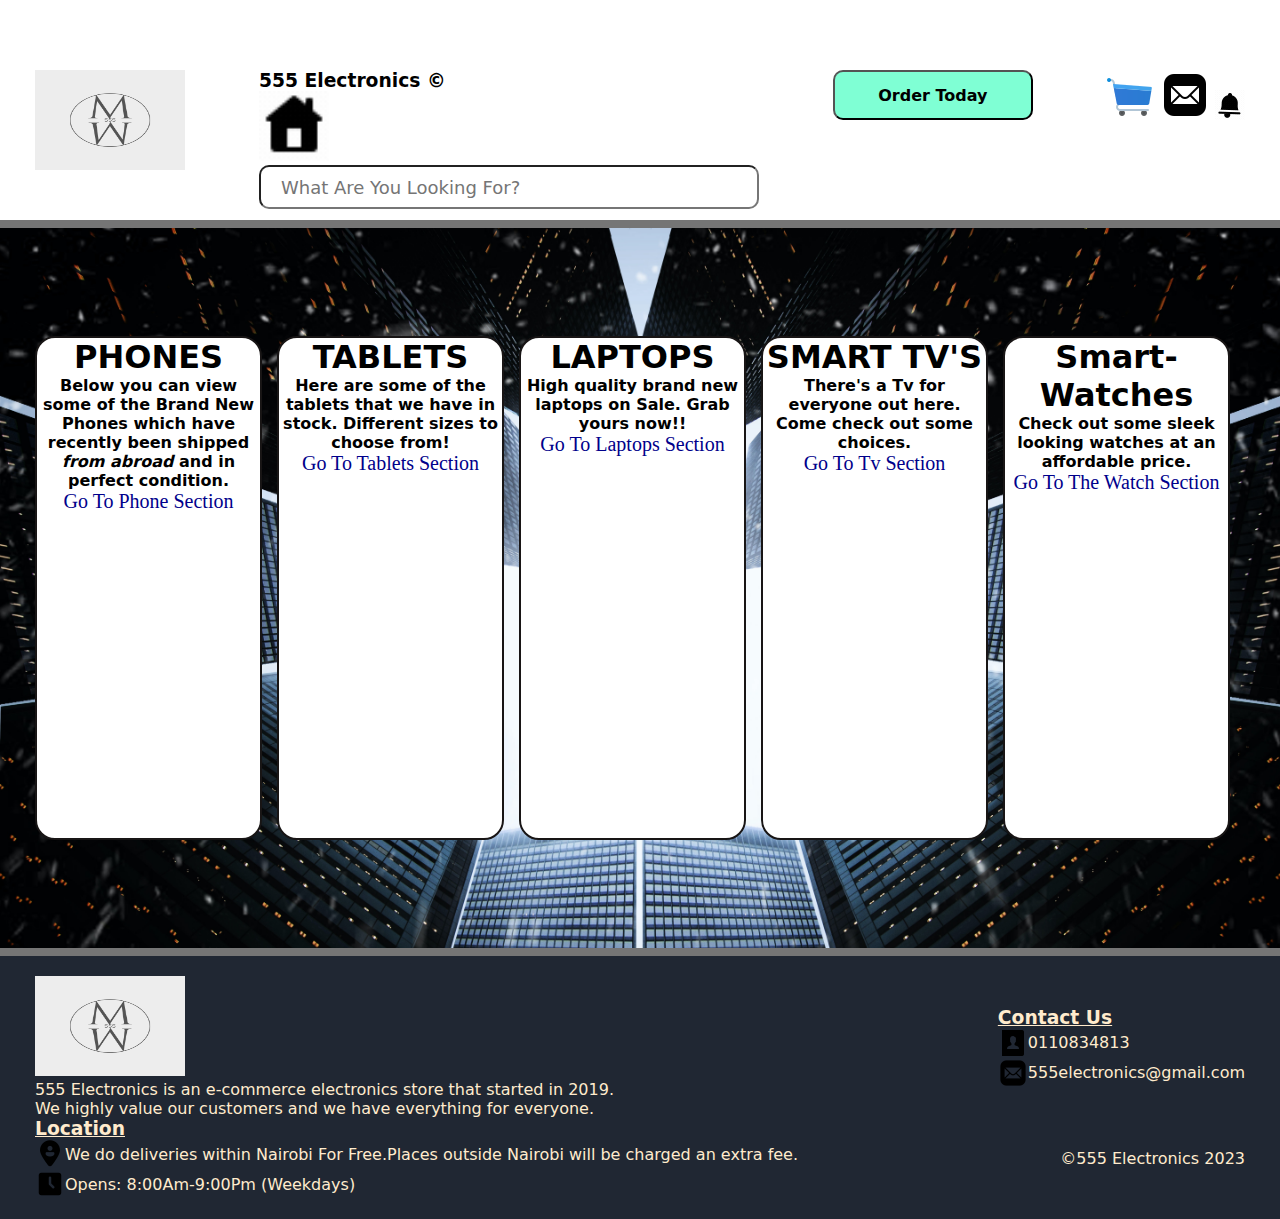
==== commit 49a2d551: "Added A Footer" ====
--- a/index.html
+++ b/index.html
@@ -93,21 +93,44 @@
 
         </section>
 
-     
-        
-        
-        <section id="tv-section"></section>
-
-        <section id="watch-section"></section>
-
         <section id="brands"></section>
     </main>
     <!-- The Footer Of The Website -->
     <footer>
-        <div></div>
-        <div></div>
-        <div></div>
-        <div></div>
+        <div class="footer-section">
+            
+            <div>
+                <img src="./General assets/m.png" alt="" class="company-logo">
+                <p>555 Electronics is an e-commerce electronics store that started in 2019.</p>
+                <p>We highly value our customers and we have everything for everyone.</p>
+            </div>
+            <div>
+                <h3 class="footer-heads">Contact Us</h3>
+                <div class="text-image">
+                    <img src="./General assets/icons8-contacts-30.png" alt="">
+                    <p>0110834813</p>
+                </div>
+                <div class="text-image">
+                    <img src="./General assets/icons8-mail-30.png" alt="">
+                    <p>555electronics@gmail.com</p>
+                </div>
+            </div>
+            <div>
+                <h3 class="footer-heads">Location</h3>
+                <div class="text-image">
+                    <img src="./General assets/icons8-user-location-30.png" alt="">
+                    <p>We do deliveries within Nairobi For Free.Places outside Nairobi will be charged an extra fee.</p>
+                </div>
+                <div class="text-image">
+                    <img src="./General assets/icons8-square-clock-30.png" alt="">
+                    <p>Opens: 8:00Am-9:00Pm (Weekdays)</p>
+                </div>
+                
+                
+            </div>
+            <div><p>&copy;555 Electronics 2023</p></div>
+        </div>
+        
     </footer>
 </body>
 </html>--- a/style.css
+++ b/style.css
@@ -116,30 +116,46 @@
     width: 450px;
 }
 
+.tv-images{
+    height: 500px;
+    width: 450px;
+}
+
+.watch-images{
+    height: 500px;
+    width: 450px;
+}
+
+
 /* Section Edits */
 #phone-section{
-    border-bottom: 30px solid black;
+    border-bottom: 10px solid black;
     background: rgb(90, 103, 114);  
+    padding-bottom: 20px;
 }
 
 #tablets-section{
-    border-bottom: 30px solid black;
+    border-bottom: 10px solid black;
     background: rgb(90, 103, 114);
+    padding-bottom: 20px;
 }
 
 #laptop-section{
-    border-bottom: 30px solid black;
+    border-bottom: 10px solid black;
     background: rgb(90, 103, 114);
+    padding-bottom: 20px;
 }
 
 #tv-section{
-    border-bottom: 30px solid black;
+    border-bottom: 10px solid black;
     background: rgb(90, 103, 114);
+    padding-bottom: 20px;
 }
 
 #watch-section{
-    border-bottom: 30px solid black;
+    border-bottom: 10px solid black;
     background: rgb(90, 103, 114);
+    padding-bottom: 20px;
 }
 
 /* Different selections */
@@ -167,6 +183,22 @@
     grid-row-gap: 5px;
 }
 
+.tv-selections{
+    display: grid;
+    justify-content: center;
+    align-content: center;
+    grid-template-columns: 1fr 1fr 1fr ;
+    grid-row-gap: 5px;
+}
+
+.watch-selections{
+    display: grid;
+    justify-content: center;
+    align-content: center;
+    grid-template-columns: 1fr 1fr 1fr ;
+    grid-row-gap: 5px;
+}
+
 
 .phones{
     background: white;
@@ -177,6 +209,8 @@
     margin-left:5px ;
     margin-right: 5px;
     width: 500px;
+    text-align: center;
+    border-radius: 20px;
 }
 
 .tablets{
@@ -187,6 +221,8 @@
     padding: 17px;
     margin-left:5px ;
     margin-right: 5px;
+    text-align: center;
+    border-radius: 20px;
 }
 
 .laptops{
@@ -198,6 +234,31 @@
     margin-left:5px ;
     margin-right: 5px;
     text-align: center;
+    border-radius: 20px;
+}
+
+.tvs{
+    background: white;
+    color: black;
+    font-size: medium;
+    border: 1px solid black;
+    padding: 17px;
+    margin-left:5px ;
+    margin-right: 5px;
+    text-align: center;
+    border-radius: 20px;
+}
+
+.watches{
+    background: white;
+    color: black;
+    font-size: medium;
+    border: 1px solid black;
+    padding: 17px;
+    margin-left:5px ;
+    margin-right: 5px;
+    text-align: center;
+    border-radius: 20px;
 }
 
 button{
@@ -215,4 +276,28 @@
     background-color: red;
     color: black;
     font-size: large;
+}
+
+/* Footer Section Edits */
+.footer-section{
+    display: flex;
+    flex-direction: row;
+    align-items: center;
+    justify-content: space-between;
+    padding: 20px 35px;
+    flex-wrap: wrap;
+    background: #202733;
+    color: blanchedalmond;
+    font-weight: 500;
+}
+
+.footer-heads{
+    text-decoration: underline;
+}
+
+.text-image{
+    display: flex;
+    align-items: center;
+    flex-direction: row;
+    
 }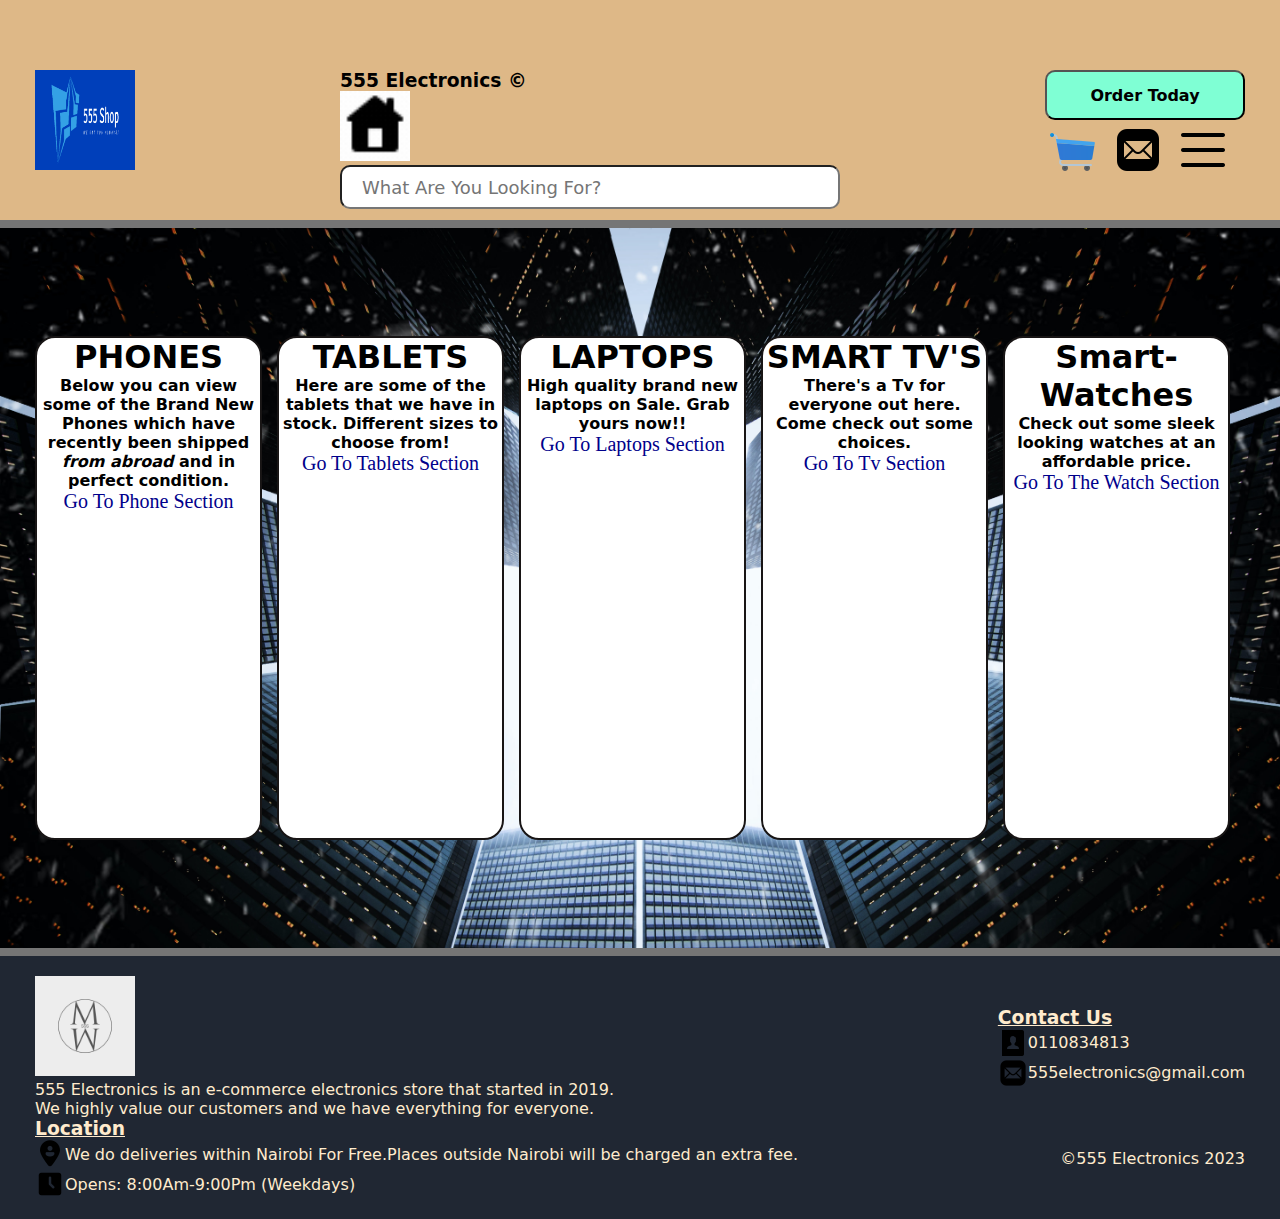
==== commit 982cc871: "Added To The NavBar" ====
--- a/index.html
+++ b/index.html
@@ -13,8 +13,8 @@
     <nav>
         <div class="banner-wrap">
             <div class="home-logo">
+                <a href="index.html"> <img src="./General assets/android-chrome-192x192.png" alt="" class="company-logo"></a>
                 
-                <img src="./General assets/m.png" alt="" class="company-logo">
             </div>
 
             <div class="store-name">
@@ -30,13 +30,13 @@
 
             <div class="order-button">
                 <button>Order Today</button>
-                
+                <div >
+                    <img src="./General assets/icons8-shopping-cart-48.png" alt="" class="shopping-tags">
+                    <img src="./General assets/icons8-mail-50.png" alt="" class="shopping-tags">
+                    <img src="./General assets/icons8-menu-rounded-50.png" alt="" class="shopping-tags">
+                </div>
             </div>
-            <div>
-                <img src="./General assets/icons8-shopping-cart-48.png" alt="">
-                <img src="./General assets/icons8-mail-50.png" alt="">
-                <img src="./General assets/icons8-notification.gif" alt="">
-            </div>
+            
 
         </div>
     </nav>
--- a/style.css
+++ b/style.css
@@ -9,7 +9,7 @@
 /* Navigation Bar Styles */
 .banner-wrap{
     border-bottom: 8px solid #757575;
-    background: white;
+    background: burlywood;
     color: black;
     height: 150px;
     /* position: fixed; */
@@ -25,9 +25,13 @@
     height: 70px;
 }
 
+.shopping-tags{
+    padding: 5px;
+}
+
 .company-logo{
     height: 100px;
-    width: 150px;
+    
     
 }
 
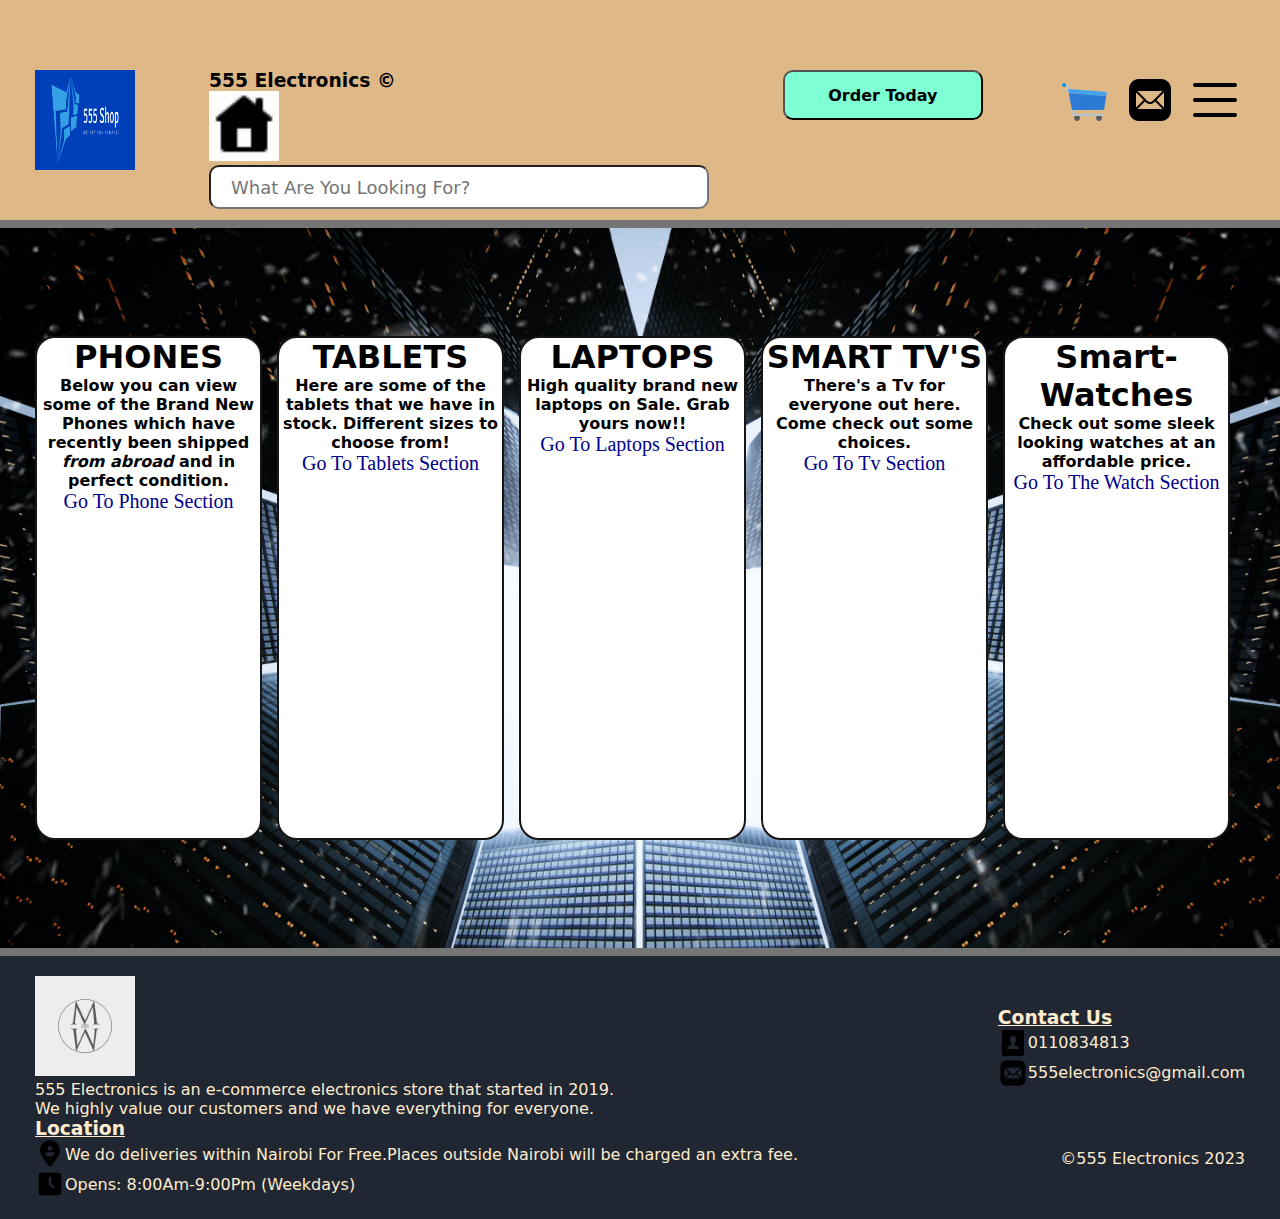
==== commit 6d5a7e90: "Added a Javascript file" ====
--- a/index.html
+++ b/index.html
@@ -29,7 +29,8 @@
             </div>
 
             <div class="order-button">
-                <button>Order Today</button>
+                <a href="order.html"><button>Order Today</button></a> 
+            </div>
                 <div >
                     <img src="./General assets/icons8-shopping-cart-48.png" alt="" class="shopping-tags">
                     <img src="./General assets/icons8-mail-50.png" alt="" class="shopping-tags">
--- a/style.css
+++ b/style.css
@@ -163,6 +163,9 @@
 }
 
 /* Different selections */
+
+
+
 .phone-selections{
     display: grid;
     justify-content: center;
@@ -171,6 +174,12 @@
     grid-row-gap: 10px;
 }
 
+.phone-selections  p{
+    font-size: large;
+    font-family: 'Times New Roman', Times, serif;
+    font-weight: 900;
+}
+
 .tablet-selections{
     display: grid;
     justify-content: center;
@@ -179,6 +188,12 @@
     grid-row-gap: 5px;
 }
 
+.tablet-selections p {
+    font-size: large;
+    font-family: 'Times New Roman', Times, serif;
+    font-weight: 900;
+}
+
 .laptop-selections{
     display: grid;
     justify-content: center;
@@ -187,6 +202,12 @@
     grid-row-gap: 5px;
 }
 
+.laptop-selections p {
+    font-size: large;
+    font-family: 'Times New Roman', Times, serif;
+    font-weight: 900;
+}
+
 .tv-selections{
     display: grid;
     justify-content: center;
@@ -195,12 +216,24 @@
     grid-row-gap: 5px;
 }
 
+.tv-selections p{
+    font-size: large;
+    font-family: 'Times New Roman', Times, serif;
+    font-weight: 900;
+}
+
 .watch-selections{
     display: grid;
     justify-content: center;
     align-content: center;
     grid-template-columns: 1fr 1fr 1fr ;
     grid-row-gap: 5px;
+}
+
+.watch-selections p{
+    font-size: large;
+    font-family: 'Times New Roman', Times, serif;
+    font-weight: 900;
 }
 
 
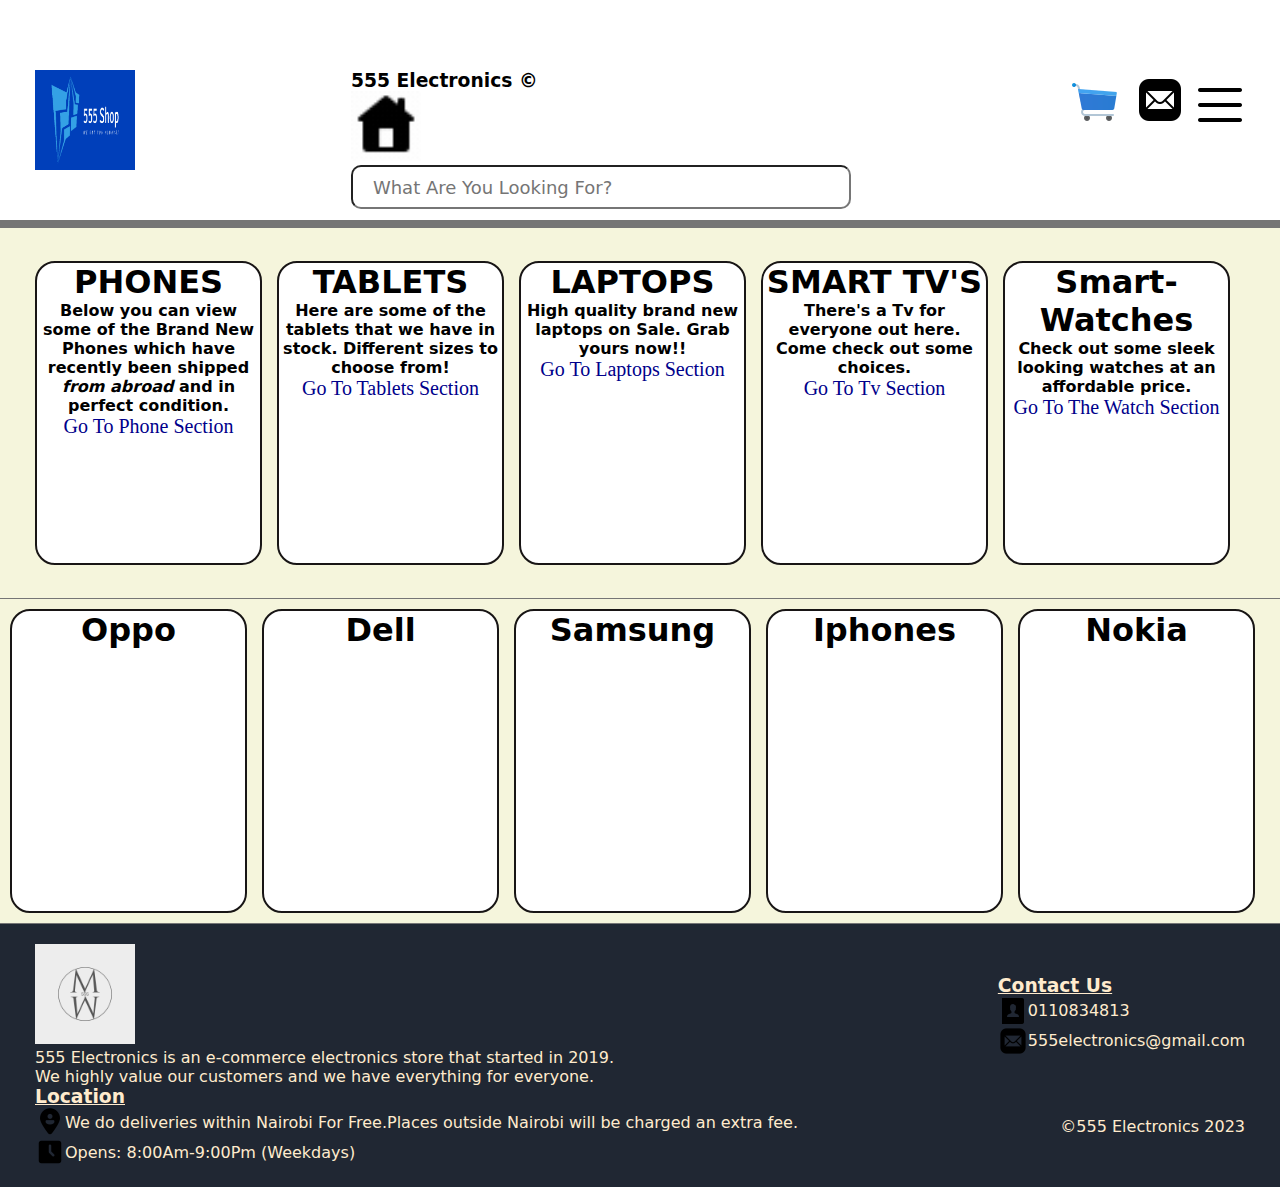
==== commit f59c09cb: "Updated Contacting Options" ====
--- a/index.html
+++ b/index.html
@@ -13,8 +13,7 @@
     <nav>
         <div class="banner-wrap">
             <div class="home-logo">
-                <a href="index.html"> <img src="./General assets/android-chrome-192x192.png" alt="" class="company-logo"></a>
-                
+                <a href="index.html"> <img src="./General assets/android-chrome-192x192.png" alt="" class="company-logo"></a>      
             </div>
 
             <div class="store-name">
@@ -24,17 +23,17 @@
                 <div class="home-gif"><img src="./General assets/icons8-home-page.gif" alt=""></div>
                 
                 <div class="search-bar">
-                    <input type="search" name="search-bar" placeholder="What Are You Looking For?">
+                    <input type="search" name="search-bar" placeholder="What Are You Looking For?" class="search">
                 </div>
             </div>
 
-            <div class="order-button">
+            <!-- <div class="order-button">
                 <a href="order.html"><button>Order Today</button></a> 
-            </div>
+            </div> -->
                 <div >
-                    <img src="./General assets/icons8-shopping-cart-48.png" alt="" class="shopping-tags">
-                    <img src="./General assets/icons8-mail-50.png" alt="" class="shopping-tags">
-                    <img src="./General assets/icons8-menu-rounded-50.png" alt="" class="shopping-tags">
+                    <a href=""><img src="./General assets/icons8-shopping-cart-48.png" alt="" class="shopping-tags"></a>
+                    <a href="contact.html"> <img src="./General assets/icons8-mail-50.png" alt="" class="shopping-tags"></a>
+                    <a href=""><img src="./General assets/icons8-menu-rounded-50.png" alt="" class="menu-tag"></a>
                 </div>
             </div>
             
@@ -94,7 +93,23 @@
 
         </section>
 
-        <section id="brands"></section>
+        <section id="brands">
+            <div class="card">
+                <h1>Oppo</h1>
+            </div>
+            <div class="card">
+                <h1>Dell</h1>
+            </div>
+            <div class="card">
+                <h1>Samsung</h1>
+            </div>
+            <div class="card">
+                <h1>Iphones</h1>
+            </div>
+            <div class="card">
+                <h1>Nokia</h1>
+            </div>
+        </section>
     </main>
     <!-- The Footer Of The Website -->
     <footer>
@@ -105,6 +120,7 @@
                 <p>555 Electronics is an e-commerce electronics store that started in 2019.</p>
                 <p>We highly value our customers and we have everything for everyone.</p>
             </div>
+
             <div>
                 <h3 class="footer-heads">Contact Us</h3>
                 <div class="text-image">
@@ -116,6 +132,7 @@
                     <p>555electronics@gmail.com</p>
                 </div>
             </div>
+
             <div>
                 <h3 class="footer-heads">Location</h3>
                 <div class="text-image">
@@ -133,5 +150,7 @@
         </div>
         
     </footer>
+
+    <script src="main.js"></script>
 </body>
 </html>--- a/style.css
+++ b/style.css
@@ -9,7 +9,7 @@
 /* Navigation Bar Styles */
 .banner-wrap{
     border-bottom: 8px solid #757575;
-    background: burlywood;
+    background: white;
     color: black;
     height: 150px;
     /* position: fixed; */
@@ -37,7 +37,7 @@
 
 .order-button >button {
     color: black;
-    background-color: aquamarine;
+    background-color: rgba(229, 153, 13, 0.575);
     width: 200px;
     height: 50px;
     font-size: medium;
@@ -70,17 +70,29 @@
 
 /* Top-page styles */
 #top-page{
-    background-image: url("General\ assets/pexels-andre.jpg");
+    /* background-image: url("General\ assets/pexels-andre.jpg");
     background-repeat: no-repeat;
-    background-size: cover;
-    border-bottom: 8px solid #757575;
+    background-size: cover; */
+    background-color: beige;
+    border-bottom: 1px solid #757575;
     display: flex;
     flex-direction: row;
     justify-content: space-between;
     align-items: center;
-    height: 700px;
+    height: 350px;
     row-gap: 20px;
     padding: 10px 35px;
+}
+
+#brands{
+    display: flex;
+    flex-direction: row;
+    justify-content: space-between;
+    align-items: center;
+    row-gap: 20px;
+    border-bottom: 1px solid #757575;
+    background-color: beige;
+    padding: 10px;
 }
 
 
@@ -88,7 +100,7 @@
 .card{
     border: 2px solid rgb(24, 21, 21);
     background: white;
-    height: 500px;
+    height: 300px;
     width: 550px;
     margin-right: 15px;
     text-align: center;
